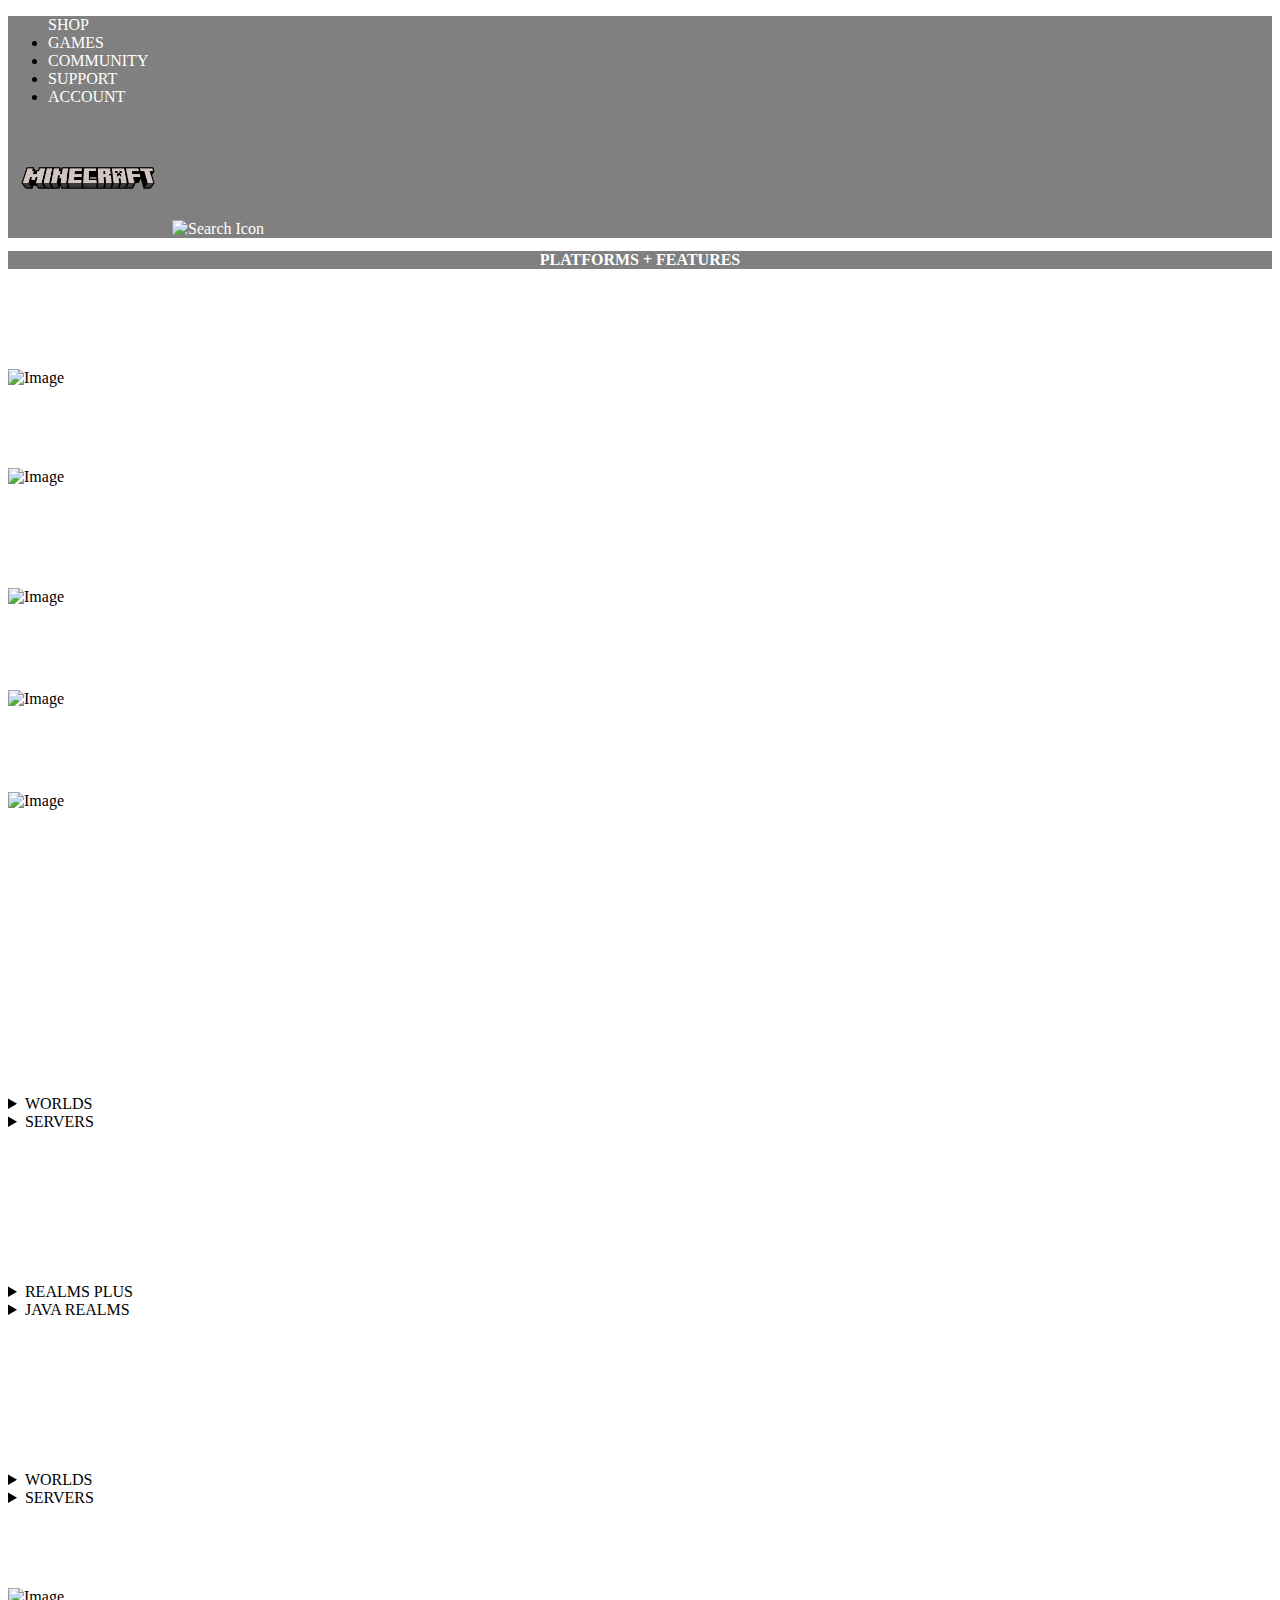
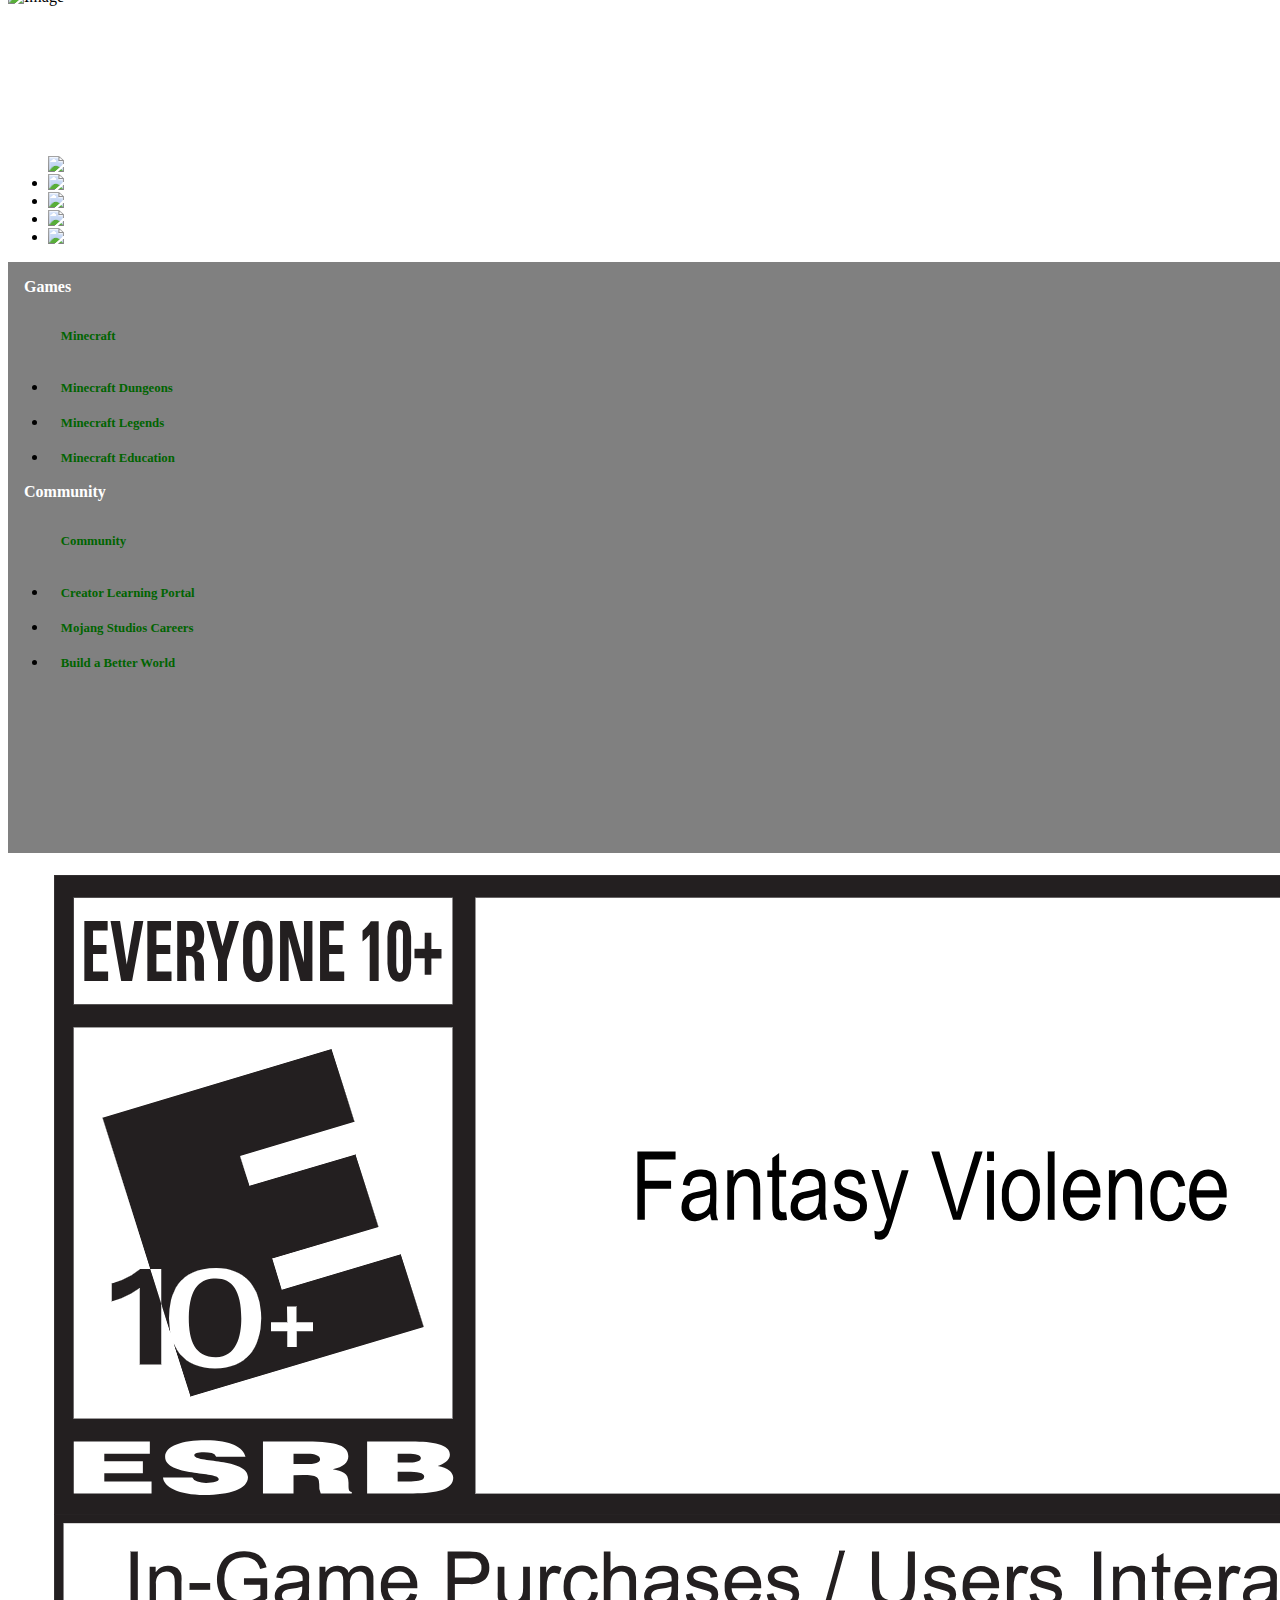
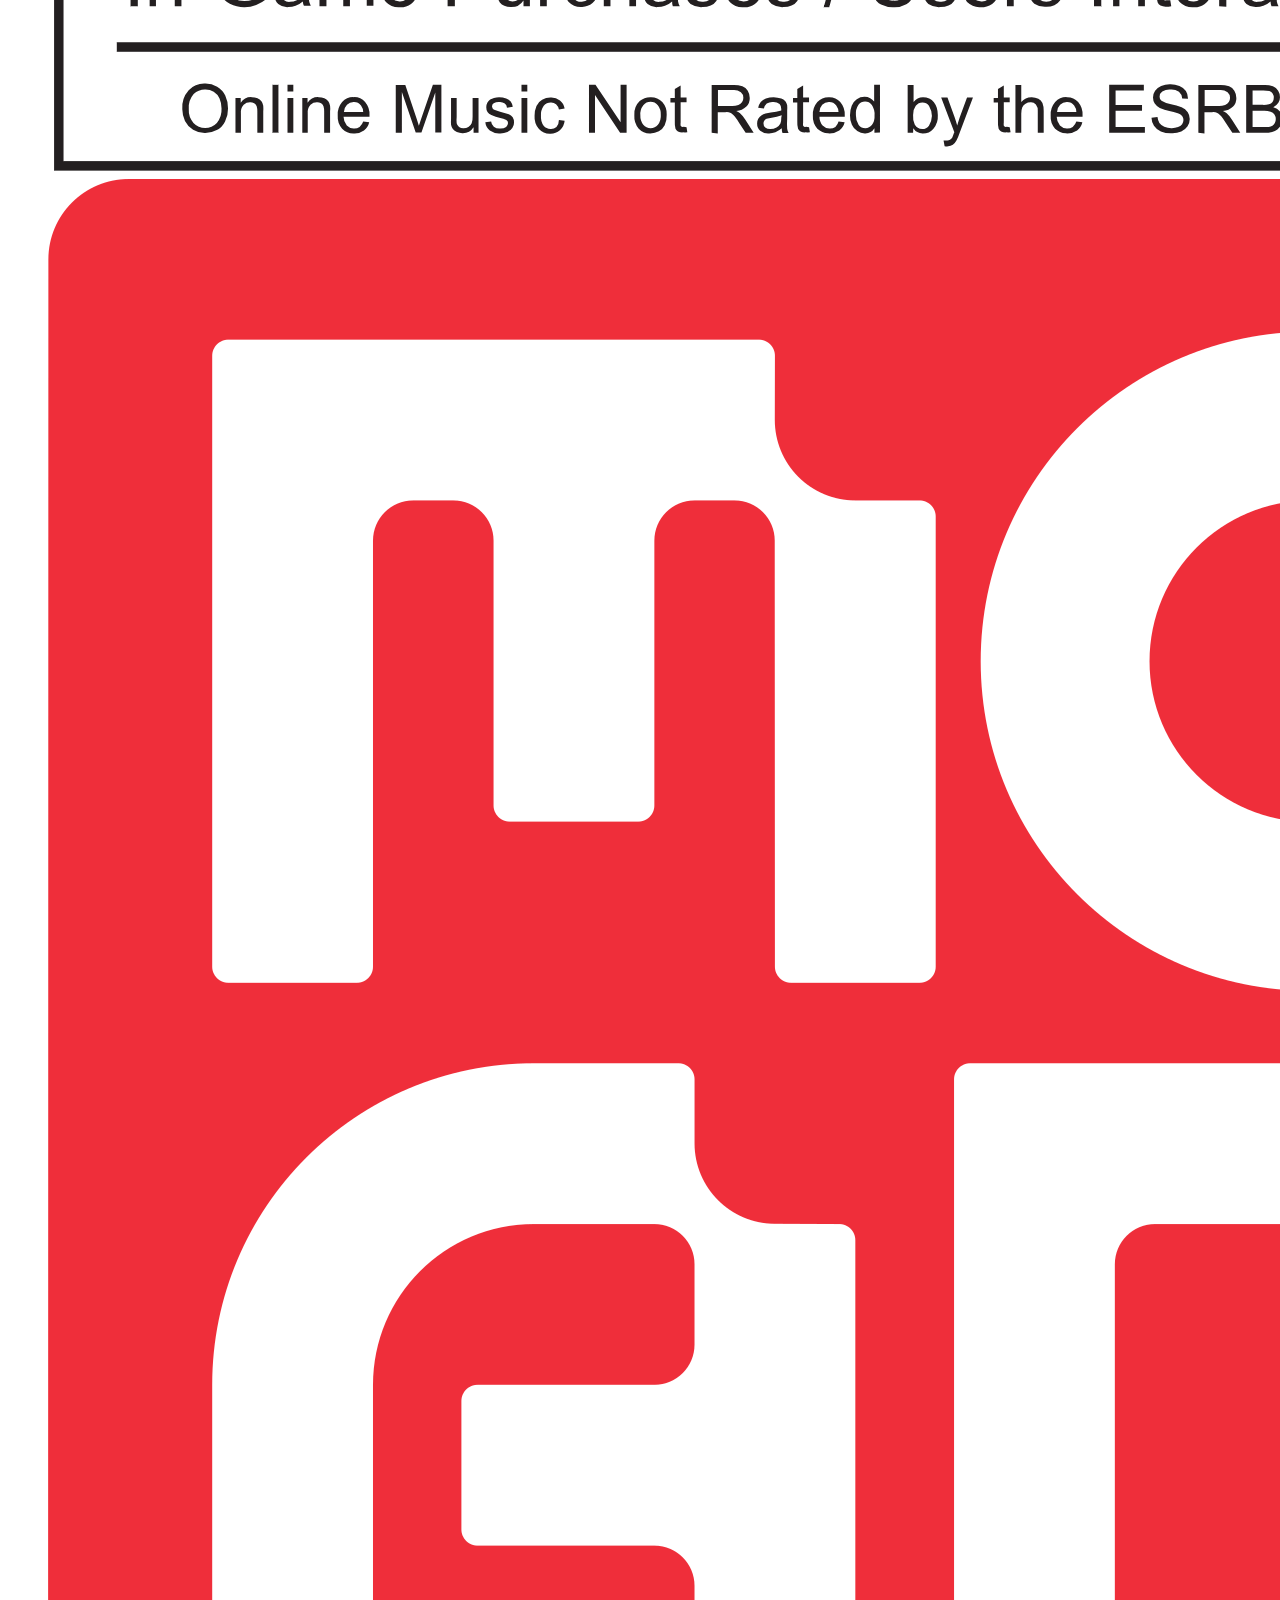
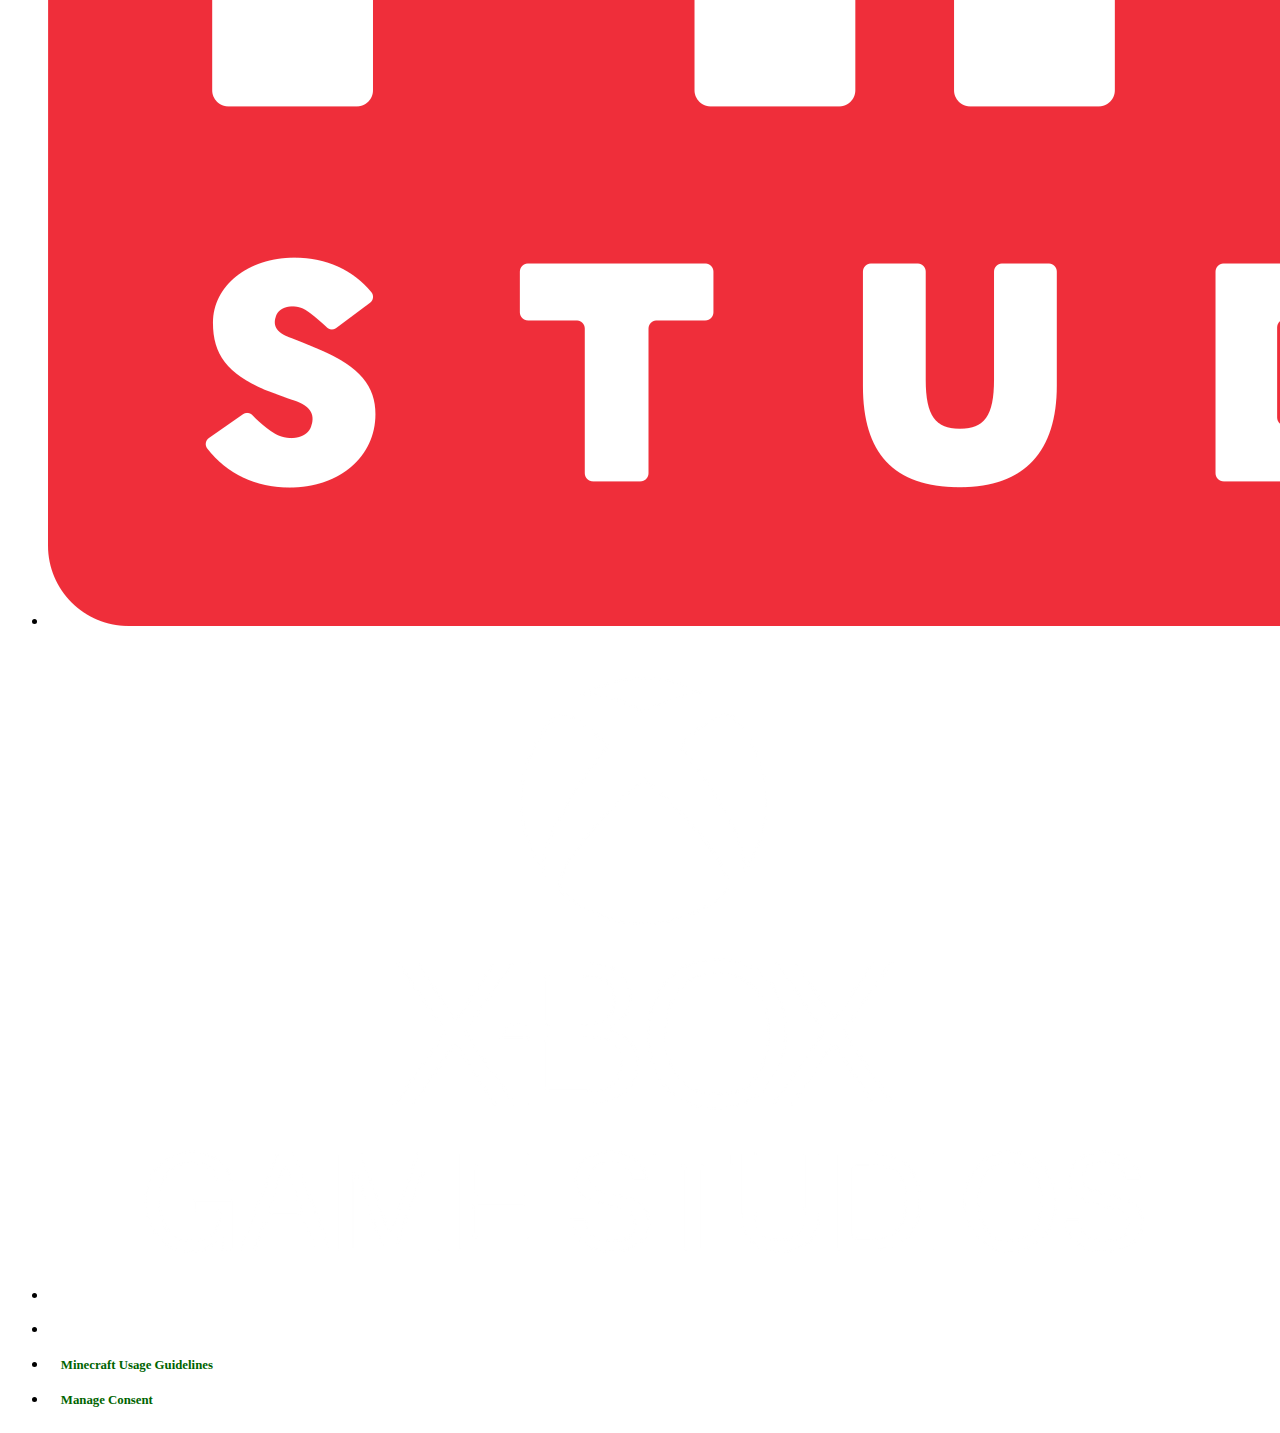
==== about.html @ 87d519b5 "Tijd niet gerespecteerd" ====
<!DOCTYPE html>
<html lang="en">
	
<head>
	<meta charset="UTF-8">
	<meta name="Javier Renfurm" content="Javier">
	<meta name="viewport" content="width=device-width, initial-scale=1">
	<title>FED eindopdracht</title>
	<link href="styles/style.css" rel="stylesheet">
	<link rel="icon" type="image/svg+xml" href="images/favicon.svg">
</head>

<body>
	<header>
		<nav>
			<ul>
				<li><a href="">SHOP</a></li>
				<li><a href="">GAMES</a></li>	
				<li><a href="">COMMUNITY</a></li>
				<li><a href="">SUPPORT</a></li>
				<li><a href="">ACCOUNT</a></li>
			</ul>
			<a href="index.html"><img src="images/minecraft-logo.png" alt="Minecraft Logo"></a>
			<a href=""><img src="images/" alt="Search Icon"></a>
		</nav>
	</header>

	<main>
		<section>
			<h2>PLATFORMS + FEATURES</h2>
		</section>

		<section>
			<h2>DISCOVER MINECRAFT</h2>
            <P>Build anything you can imagine, uncover eerie mysteries, and survive the night in the ultimate sandbox game.
                In Minecraft, every playthrough is different, and unforgettable adventures await behind every corner.
                Explore and craft your way through an infinite world that's yours to shape, one block at a time.
            </P>
            <img src="images/" alt="Image">
            <p>Build sprawling settlements or a humble dirt hut. This world is yours to shape!</p>
		</section>

		<section>
		    <h2>HOW IT WORKS</h2>
            <article>
                <img src="images/" alt="Image">
                <h3>Gather Resources</h3>
                <p>The typical Minecraft journey starts with punching a tree to gather wood. The rest is up to you, 
                    whether you mine for precious ores or seek out rare materials. Just make sure to stock up on food!</p>
            </article>
            <article>
                <img src="images/" alt="Image">
                <h3>Survive the Night</h3>
                <p>When the sun goes down, hostile mobs abound. Will you face them or sleep through the night? 
                    And remember: it's always dark underground...</p>
            </article>
            <article>
                <img src="images/" alt="Image">
                <h3>Build Amazing Things</h3>
                <p>Craft tools, build a humble shelter, or engineer your base with redstone. 
                    Can you build a base in the Nether? Only one way to find out.</p>
            </article>
		</section>

		<section>
            <img src="images/" alt="Image">
			<h2>EXPLORE GAME MODES</h2>
			<p>Shape your Minecraft experience, whether you want to create without restraints or literally fight to survive.</p>
		</section>

		<section>
			<h2>PLAY WITH FRIENDS</h2>
			<P>Survive and build with friends, join lively communities, or create your own private server with Realms!</P>
			<article>
                <h3>Online</h3>
                <p>Connect and play with players across the world, wherever they are.</p>
                <p>1M+ PLAYERS</p>
                <p>BEDROCK</p>
                <details>
					<summary>WORLDS</summary>
                    <p>Play in a custom world together with other players.</p>
                </details>
                <details>
					<summary>SERVERS</summary>
                    <p>Discover community-run servers, full of activities and home to thousands of players.</p>
                </details>
            </article>

            <article>
                <h3>Realms</h3>
                <p>Play locally or online in your own server; a persistent online world, safely stored in the cloud.</p>
                <p>UP TO 11 PLAYERS</p>
                <p>BEDROCK</p>
                <details>
					<summary>REALMS PLUS</summary>
                    <p>Get instant access to a catalog of 150+ Marketplace Pass content items, with new fun stuff added every month.</p>
                </details>
                <details>
					<summary>JAVA REALMS</summary>
                    <p>Create and manage your own personal server together with up to 10 friends.</p>
                </details>
            </article>

            <article>
                <h3>Co-Op</h3>
                <p>Play couch co-op together with friends and family on your device.</p>
                <p>4+ PLAYERS</p>
                <p>BEDROCK</p>
                <details>
					<summary>WORLDS</summary>
                    <p>Play in a custom world together with other players on a shared platform or through a LAN.</p>
                </details>
                <details>
					<summary>SERVERS</summary>
                    <p>Play with friends and family on a local private server with separate devices.</p>
                </details>
            </article>
		</section>

		<section>
			<h2>EXPAND YOUR WORLD</h2>
            <p>Minecraft is always evolving thanks to our regular game updates as well as a growing catalog of creator content at Minecraft Marketplace. 
                Check out the latest below!</p>
            <img src="images/" alt="Image">
		</section>

        <section>
			<h2>WHAT'S NEW?</h2>
            <p>Discover the latest news, updates, and deep dives from the Minecraft universe!</p>
            <a href="">See all news</a>
		</section>

		<section>
			<h3>FOLLOW MINECRAFT</h3>
			<ul>
				<li><a href=""><img src="images/" alt="YouTube"></a></li>
				<li><a href=""><img src="images/" alt="Instagram"></a></li>	
				<li><a href=""><img src="images/" alt="Facebook"></a></li>
				<li><a href=""><img src="images/" alt="X"></a></li>
				<li><a href=""><img src="images/" alt="Reddit"></a></li>
			</ul>
		</section>
	</main>

	<footer>
		<section>
			<h3>Games</h3>
			<ul>
				<li><h4>Minecraft</h4></li>
				<li><h4>Minecraft Dungeons</h4></li>
				<li><h4>Minecraft Legends</h4></li>
				<li><h4>Minecraft Education</h4></li>
			</ul>
			<h3>Community</h3>
			<ul>
				<li><h4>Community</h4></li>
				<li><h4>Creator Learning Portal</h4></li>
				<li><h4>Mojang Studios Careers</h4></li>
				<li><h4>Build a Better World</h4></li>
			</ul>
		</section>

		<section>
			<h3>Shop</h3>
			<ul>
				<li><h4>Marketplace</h4></li>
				<li><h4>Minecraft Shop</h4></li>
			</ul>
			<h3>Support</h3>
			<ul>
				<li><h4>Tips for Beginners</h4></li>
				<li><h4>Help</h4></li>
				<li><h4>Feedback</h4></li>
				<li><h4>Site Map</h4></li>
				<li><h4>Download</h4></li>
				<li><h4>Contact us</h4></li>
			</ul>
			<h3>Account</h3>
			<ul>
				<li><h4>Profile</h4></li>
				<li><h4>Redeem</h4></li>
			</ul>
		</section>
	
		<section>
			<ul>
				<li><img src="images/esrb.png" alt="ESRB Rating"></li>
				<li><img src="images/mojang.png" alt="Mojang Logo"></li>
				<li><img src="images/xbox-game-studio.png" alt="Xbox Game Studio Logo"></li>
				<li><p>© 2024 Mojang AB. TM Microsoft Corporation.</p></li>
				<li><h4>Minecraft Usage Guidelines</h4></li>
				<li><h4>Manage Consent</h4></li>
			</ul>
		</section>

		<ul>
			<li><a href="">Privacy and Cookies</a></li>
			<li><a href="">Terms of use</a></li>	
			<li><a href="">Trademarks</a></li>
			<li><a href="">About our ads</a></li>
			<li><a href="">© 2024 Microsoft</a></li>
		</ul>
	</footer>

	<script defer src="scripts/script.js"></script>
</body>
	
</html>
---- styles/style.css ----
/**************/
/* CSS REMEDY */
/**************/
*, *::after, *::before {
  box-sizing:border-box;  
}






/*********************/
/* CUSTOM PROPERTIES */
/*********************/
:root {
	/* startje */
	--color-text:#111;
	--color-background:#eee;
}





/****************/
/* JOUW STYLING */
/****************/

/* jouw code */
header {
	background-color:gray;
}

header img {
	width:10em;
	height:7em;
}

#banner {
	width:25em;
	height:25em;
}

h1 {
	color:white;
	font-size:1em;
	margin-left:1em;
	margin-right:1em;
}

h2 {
	color:white;
	font-size:1em;
	text-align:center;
	margin-left:1em;
	margin-right:1em;
}

h3 {
	color:white;
	font-size:1em;
	margin-left:1em;
	margin-right:1em;
}

h4 {
	color:darkgreen;
	font-size:.8em;
	margin-left:1em;
	margin-right:1em;
}

p {
	color:white;
	font-size:1em;
	margin-left:1em;
	margin-right:1em;
}

a {
	color:white;
	text-decoration:none;
}

footer {
	display:grid;
	grid-template-columns:1fr 1fr;
}

button {
	display:flex;
	margin:1em;
	background-color:darkgreen;
	color:white;
}

section:nth-child(1) {
	background-color:gray;
}

article:nth-child(1) {
	background-color:blue;
}

li:nth-child(1) {
	display:flex;
	
}
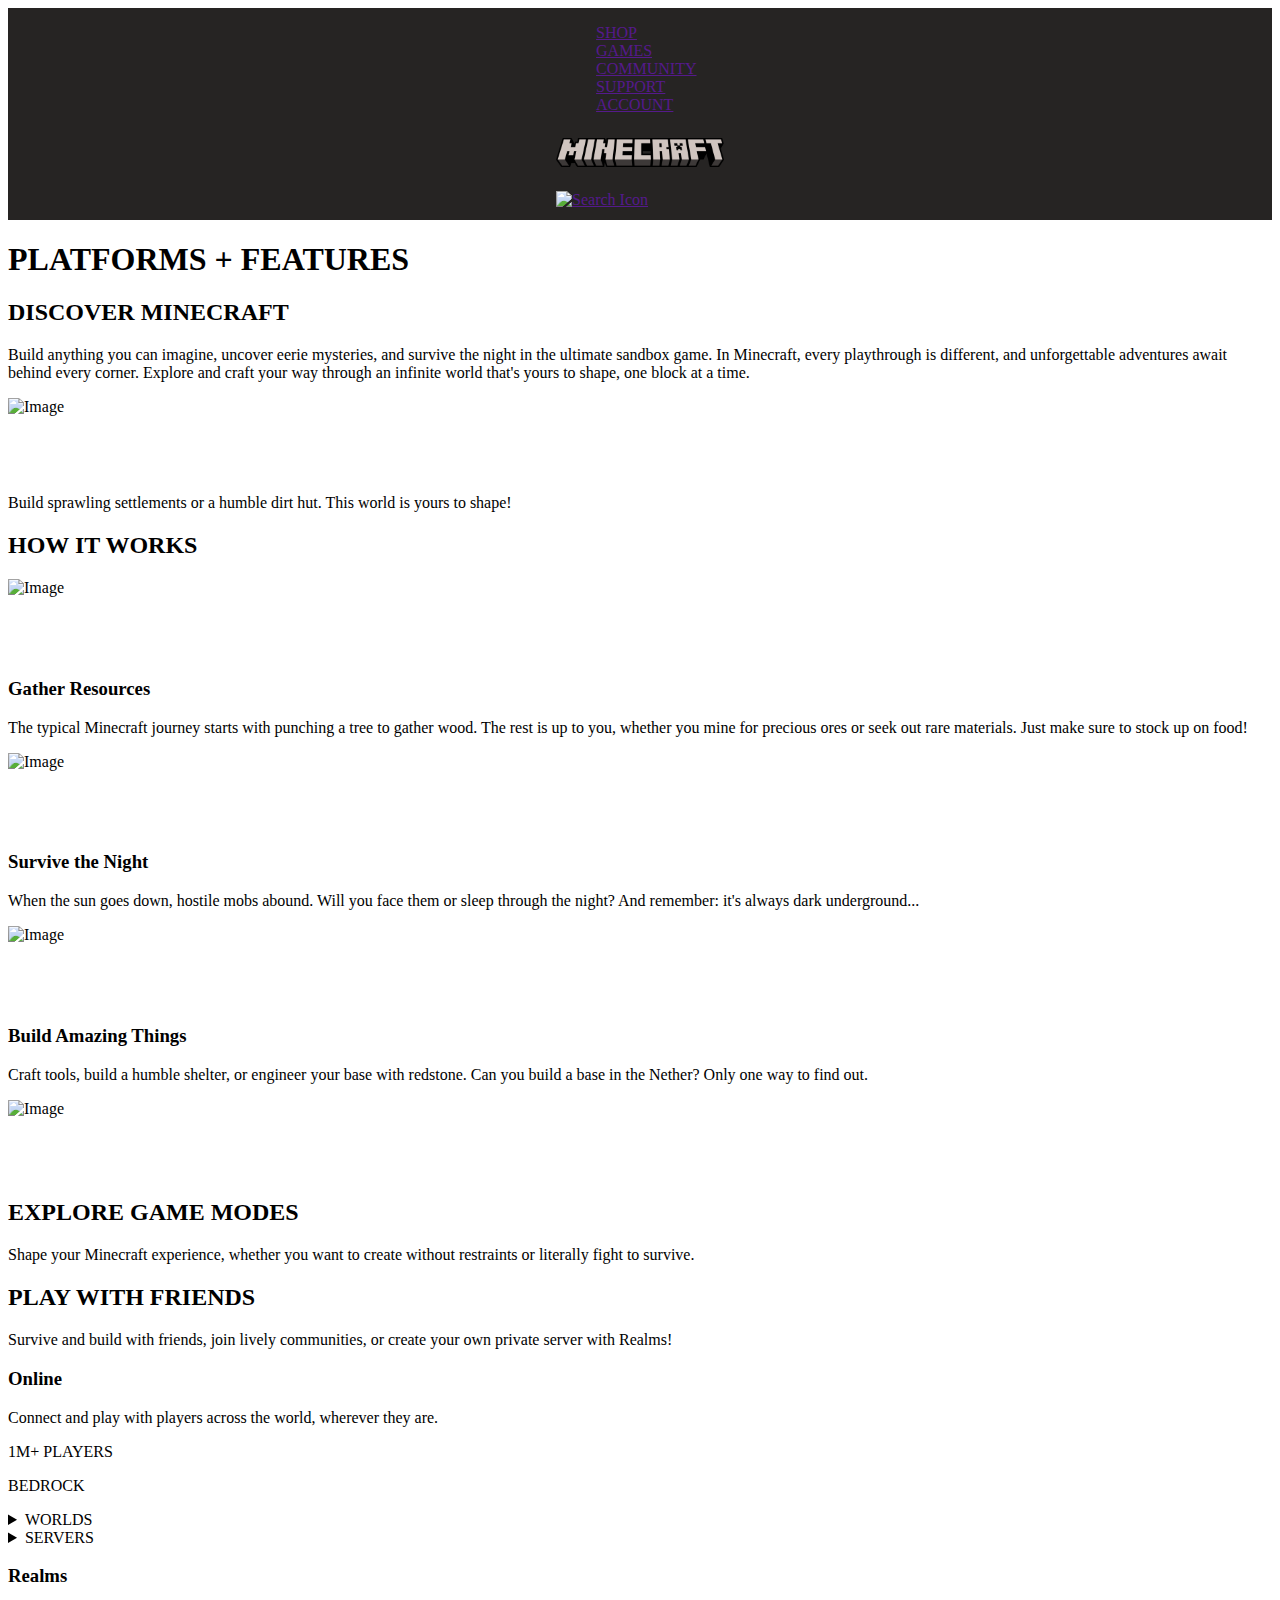
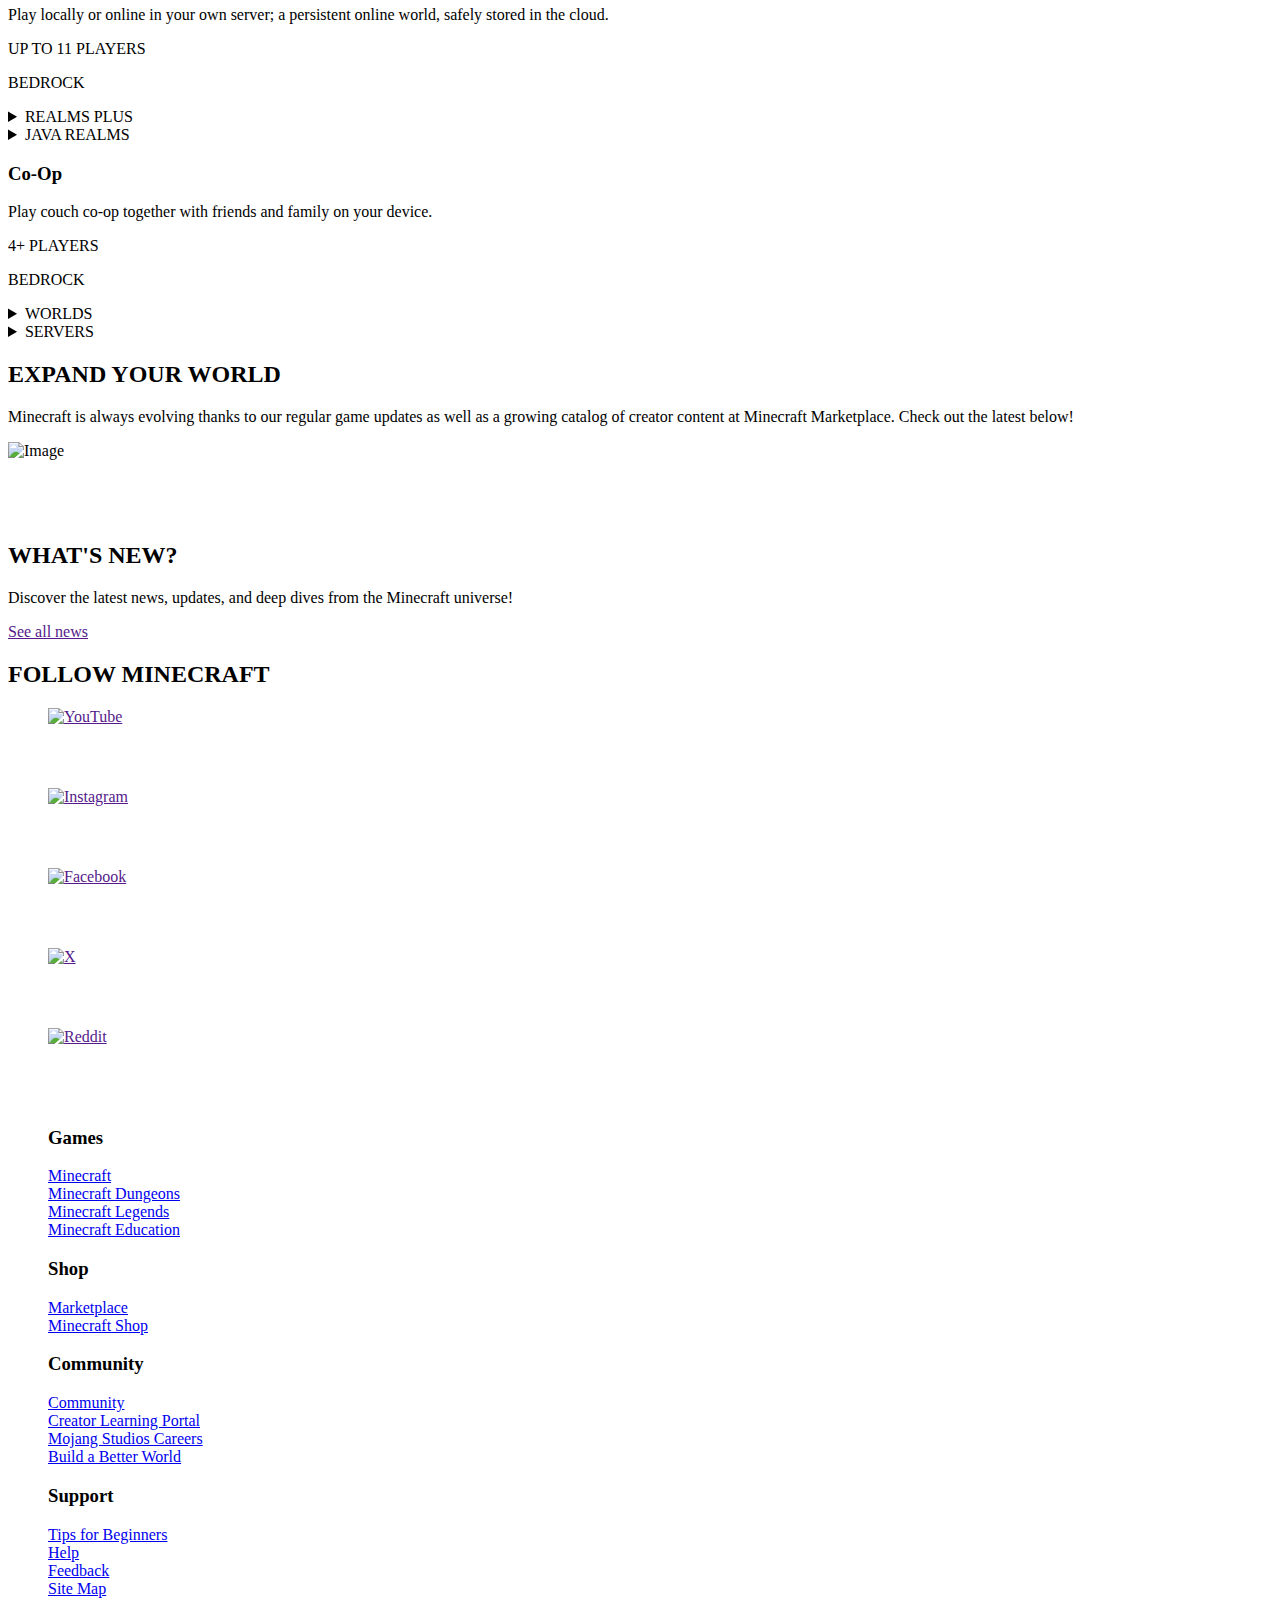
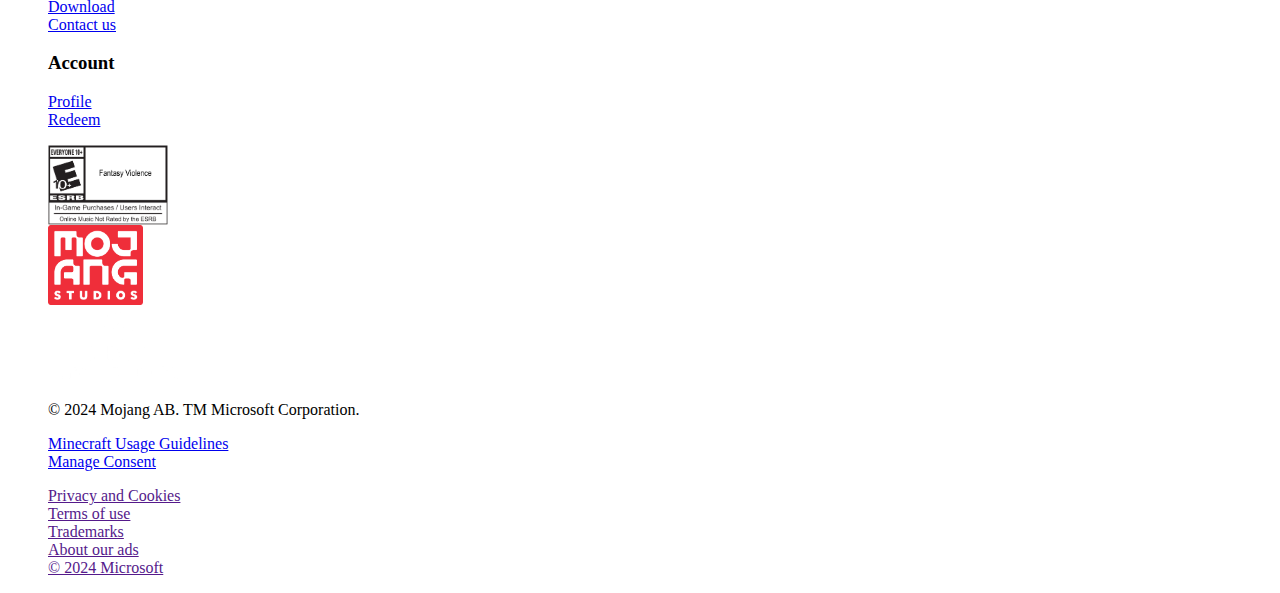
==== commit b07b4a99: "Update" ====
--- a/about.html
+++ b/about.html
@@ -6,8 +6,11 @@
 	<meta name="Javier Renfurm" content="Javier">
 	<meta name="viewport" content="width=device-width, initial-scale=1">
 	<title>FED eindopdracht</title>
-	<link href="styles/style.css" rel="stylesheet">
+	<link href="style.css" rel="stylesheet">
 	<link rel="icon" type="image/svg+xml" href="images/favicon.svg">
+	<link rel="preconnect" href="https://fonts.googleapis.com">
+	<link rel="preconnect" href="https://fonts.gstatic.com" crossorigin>
+	<link href="https://fonts.googleapis.com/css2?family=Noto+Sans:ital,wght@0,100..900;1,100..900&display=swap" rel="stylesheet">
 </head>
 
 <body>
@@ -27,9 +30,8 @@
 
 	<main>
 		<section>
-			<h2>PLATFORMS + FEATURES</h2>
+			<h1>PLATFORMS + FEATURES</h1>
 		</section>
-
 		<section>
 			<h2>DISCOVER MINECRAFT</h2>
             <P>Build anything you can imagine, uncover eerie mysteries, and survive the night in the ultimate sandbox game.
@@ -39,7 +41,6 @@
             <img src="images/" alt="Image">
             <p>Build sprawling settlements or a humble dirt hut. This world is yours to shape!</p>
 		</section>
-
 		<section>
 		    <h2>HOW IT WORKS</h2>
             <article>
@@ -61,13 +62,11 @@
                     Can you build a base in the Nether? Only one way to find out.</p>
             </article>
 		</section>
-
 		<section>
             <img src="images/" alt="Image">
 			<h2>EXPLORE GAME MODES</h2>
 			<p>Shape your Minecraft experience, whether you want to create without restraints or literally fight to survive.</p>
 		</section>
-
 		<section>
 			<h2>PLAY WITH FRIENDS</h2>
 			<P>Survive and build with friends, join lively communities, or create your own private server with Realms!</P>
@@ -85,7 +84,6 @@
                     <p>Discover community-run servers, full of activities and home to thousands of players.</p>
                 </details>
             </article>
-
             <article>
                 <h3>Realms</h3>
                 <p>Play locally or online in your own server; a persistent online world, safely stored in the cloud.</p>
@@ -100,7 +98,6 @@
                     <p>Create and manage your own personal server together with up to 10 friends.</p>
                 </details>
             </article>
-
             <article>
                 <h3>Co-Op</h3>
                 <p>Play couch co-op together with friends and family on your device.</p>
@@ -116,22 +113,19 @@
                 </details>
             </article>
 		</section>
-
 		<section>
 			<h2>EXPAND YOUR WORLD</h2>
             <p>Minecraft is always evolving thanks to our regular game updates as well as a growing catalog of creator content at Minecraft Marketplace. 
                 Check out the latest below!</p>
             <img src="images/" alt="Image">
 		</section>
-
         <section>
 			<h2>WHAT'S NEW?</h2>
             <p>Discover the latest news, updates, and deep dives from the Minecraft universe!</p>
             <a href="">See all news</a>
 		</section>
-
 		<section>
-			<h3>FOLLOW MINECRAFT</h3>
+			<h2>FOLLOW MINECRAFT</h2>
 			<ul>
 				<li><a href=""><img src="images/" alt="YouTube"></a></li>
 				<li><a href=""><img src="images/" alt="Instagram"></a></li>	
@@ -144,55 +138,48 @@
 
 	<footer>
 		<section>
-			<h3>Games</h3>
 			<ul>
-				<li><h4>Minecraft</h4></li>
-				<li><h4>Minecraft Dungeons</h4></li>
-				<li><h4>Minecraft Legends</h4></li>
-				<li><h4>Minecraft Education</h4></li>
+				<h3>Games</h3>
+				<li><a href="about.html">Minecraft</a></li>
+				<li><a href="#">Minecraft Dungeons</a></li>
+				<li><a href="#">Minecraft Legends</a></li>
+				<li><a href="#">Minecraft Education</a></li>
 			</ul>
-			<h3>Community</h3>
 			<ul>
-				<li><h4>Community</h4></li>
-				<li><h4>Creator Learning Portal</h4></li>
-				<li><h4>Mojang Studios Careers</h4></li>
-				<li><h4>Build a Better World</h4></li>
+				<h3>Shop</h3>
+				<li><a href="#">Marketplace</a></li>
+				<li><a href="#">Minecraft Shop</a></li>
+			</ul>
+			<ul>
+				<h3>Community</h3>
+				<li><a href="#">Community</a></li>
+				<li><a href="#">Creator Learning Portal</a></li>
+				<li><a href="#">Mojang Studios Careers</a></li>
+				<li><a href="#">Build a Better World</a></li>
+			</ul>
+			<ul>
+				<h3>Support</h3>
+				<li><a href="#">Tips for Beginners</a></li>
+				<li><a href="#">Help</a></li>
+				<li><a href="#">Feedback</a></li>
+				<li><a href="#">Site Map</a></li>
+				<li><a href="#">Download</a></li>
+				<li><a href="#">Contact us</a></li>
+			</ul>
+			<ul>
+				<h3>Account</h3>
+				<li><a href="#">Profile</a></li>
+				<li><a href="#">Redeem</a></li>
 			</ul>
 		</section>
-
-		<section>
-			<h3>Shop</h3>
-			<ul>
-				<li><h4>Marketplace</h4></li>
-				<li><h4>Minecraft Shop</h4></li>
-			</ul>
-			<h3>Support</h3>
-			<ul>
-				<li><h4>Tips for Beginners</h4></li>
-				<li><h4>Help</h4></li>
-				<li><h4>Feedback</h4></li>
-				<li><h4>Site Map</h4></li>
-				<li><h4>Download</h4></li>
-				<li><h4>Contact us</h4></li>
-			</ul>
-			<h3>Account</h3>
-			<ul>
-				<li><h4>Profile</h4></li>
-				<li><h4>Redeem</h4></li>
-			</ul>
-		</section>
-	
-		<section>
-			<ul>
-				<li><img src="images/esrb.png" alt="ESRB Rating"></li>
-				<li><img src="images/mojang.png" alt="Mojang Logo"></li>
-				<li><img src="images/xbox-game-studio.png" alt="Xbox Game Studio Logo"></li>
-				<li><p>© 2024 Mojang AB. TM Microsoft Corporation.</p></li>
-				<li><h4>Minecraft Usage Guidelines</h4></li>
-				<li><h4>Manage Consent</h4></li>
-			</ul>
-		</section>
-
+		<ul>
+			<li><img src="images/esrb.png" alt="ESRB Rating"></li>
+			<li><img src="images/mojang.png" alt="Mojang Logo"></li>
+			<li><img src="images/xbox-game-studio.png" alt="Xbox Game Studio Logo"></li>
+			<li><p>© 2024 Mojang AB. TM Microsoft Corporation.</p></li>
+			<li><a href="#">Minecraft Usage Guidelines</a></li>
+			<li><a href="#">Manage Consent</a></li>
+		</ul>
 		<ul>
 			<li><a href="">Privacy and Cookies</a></li>
 			<li><a href="">Terms of use</a></li>	
--- a/style.css
+++ b/style.css
@@ -0,0 +1,217 @@
+/**************/
+/* CSS REMEDY */
+/**************/
+*, *::after, *::before {
+  box-sizing:border-box;  
+}
+
+
+
+
+
+
+/*********************/
+/* CUSTOM PROPERTIES */
+/*********************/
+:root {
+	/* startje */
+	--color-text:#FFFFFF;
+	--color-background:#171615;
+	--color-header:#262423;
+	--color-gameplay:#3D3938;
+	--color-green:#367723;
+	--color-footerlinks:#93E073;
+	--color-footer:#313131;
+}
+
+
+
+
+
+/****************/
+/* JOUW STYLING */
+/****************/
+
+/* jouw code */
+#page1 {
+	margin:0;
+	padding:0;
+	background-color:var(--color-background);
+}
+
+header {
+	min-height:4.8em;
+	background-color:var(--color-header);
+	display:flex;
+	justify-content:center;
+}
+
+header img{
+	height:1.8em;
+	width:auto;
+	margin-top:1.5em;
+}
+
+img{
+	height:5em;
+	width:auto;
+	display: flex;
+	display: block;
+}
+
+ul {
+	list-style:none;
+	position:relative;
+}
+
+
+#page1 main section:nth-of-type(1) {
+	background-image:url(images/minecraft-live.jpg);
+	background-position:center;
+	background-repeat:no-repeat;
+	background-size:cover;
+	width:100vw;
+	height:60vh;
+}
+
+#page1 main section:nth-of-type(1) article:nth-of-type(1) {
+	position: absolute;
+	background-color:var(--color-background);
+	margin:1.5em;
+	margin-top:50vh;
+	padding:2em;
+	width: 90vw;
+}
+
+#page1 main article:nth-of-type(1) h1 {
+	text-align:center;
+	color:var(--color-text);
+	font-size:1em;
+}
+
+#page1 main article:nth-of-type(1) p {
+	text-align:center;
+	color:var(--color-text);
+	font-size:1em;
+	font-family:'Noto Sans', sans-serif;
+}
+
+#page1 main article:nth-of-type(1) a {
+	color:var(--color-text);
+	font-size:1em;
+	display:flex;
+	justify-content:center;
+	font-family:'Noto Sans', sans-serif;
+}
+
+#page1 main li:nth-of-type(1) p {
+	background-color:darkgreen;
+	color:var(--color-text);
+	padding:.5em 1em;
+	font-family:'Noto Sans', sans-serif;
+}
+
+#page1 main section:nth-of-type(2) {
+	background-color:var(--color-background);
+	margin-top: 30vh;
+}
+
+#page1 main section:nth-of-type(2) h2 {
+	text-align:center;
+	color:var(--color-text);
+	font-size:1em;
+}
+
+#page1 main ul:nth-of-type(2) {
+	display:flex;
+	justify-content:center;
+}
+
+#page1 main section:nth-of-type(3) {
+	background-color: var(--color-background);
+}
+
+#page1 main section:nth-of-type(3) h2 {
+	text-align:center;
+	color:var(--color-text);
+	font-size:1em;
+}
+
+#page1 main section:nth-of-type(3) summary {
+	color:var(--color-text);
+	font-size:1em;
+	font-family:'Noto Sans', sans-serif;
+}
+
+#page1 main section:nth-of-type(3) p {
+	color:var(--color-text);
+	font-size:1em;
+	font-family:'Noto Sans', sans-serif;
+}
+
+#page1 main section:nth-of-type(4) h2 {
+	text-align:center;
+	color:var(--color-text);
+	font-size:1em;
+}
+
+#page1 main section:nth-of-type(4) {
+	background-color:var(--color-header);
+}
+
+#page1 main section:nth-of-type(5) h2 {
+	text-align:center;
+	color:var(--color-text);
+	font-size:1em;
+}
+
+#page1 main section:nth-of-type(5) p {
+	text-align:center;
+	color:var(--color-text);
+	font-size:1em;
+	font-family:'Noto Sans', sans-serif;
+}
+
+#page1 main section:nth-of-type(6) h2 {
+	text-align:center;
+	color:var(--color-text);
+	font-size:1em;
+}
+
+#page1 main section:nth-of-type(6) p {
+	text-align:center;
+	color:var(--color-text);
+	font-size:1em;
+	font-family:'Noto Sans', sans-serif;
+}
+
+#page1 main section:nth-of-type(7) h2 {
+	text-align:center;
+	color:var(--color-text);
+	font-size:1em;
+}
+
+#page1 main section:nth-of-type(7) p {
+	text-align:center;
+	color:var(--color-text);
+	font-size:1em;
+	font-family:'Noto Sans', sans-serif;
+}
+
+#page1 main section:nth-of-type(8) h2 {
+	text-align:center;
+	color:var(--color-text);
+	font-size:1em;
+}
+
+#page1 footer section:nth-of-type(1) {
+	display:grid;
+	grid-template-columns:1fr 1fr;
+}
+
+#page1 footer section:nth-of-type(1) h3 {
+	color:var(--color-text);
+	font-size:1em;
+}
+
+
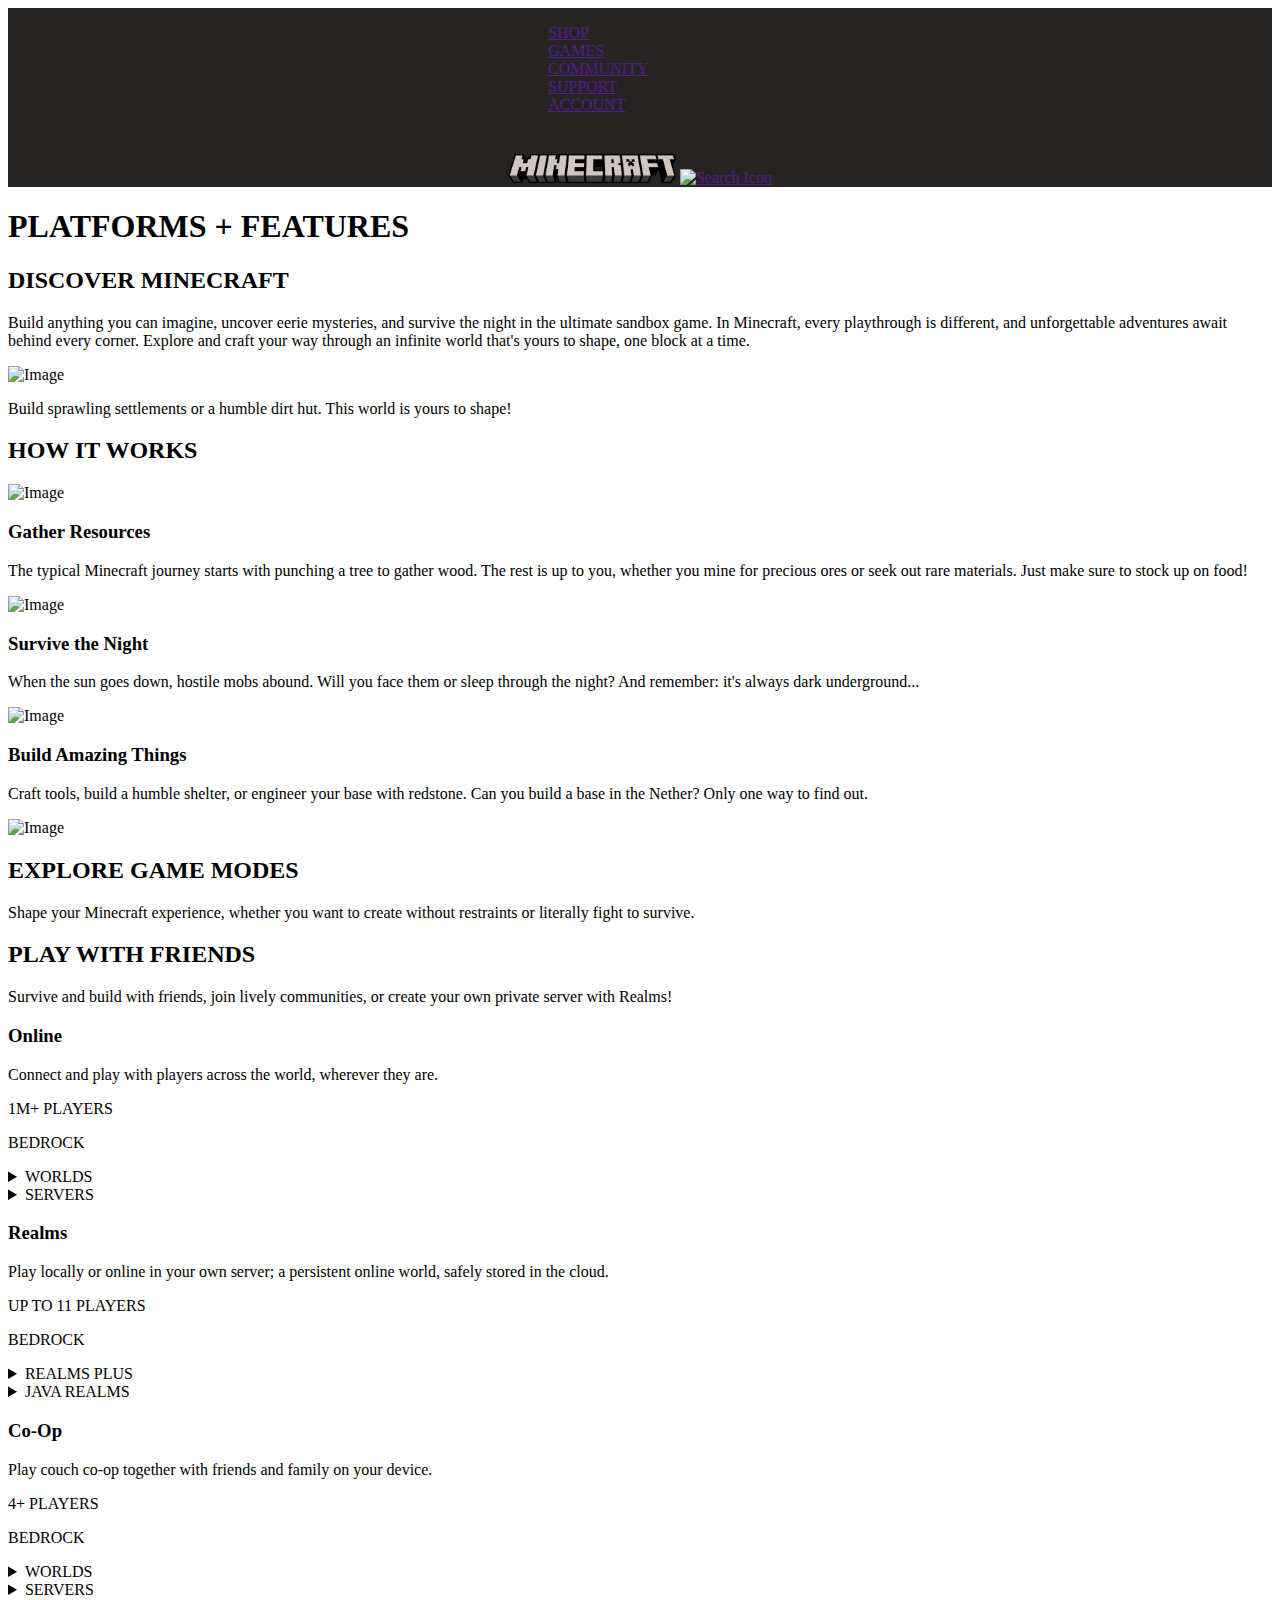
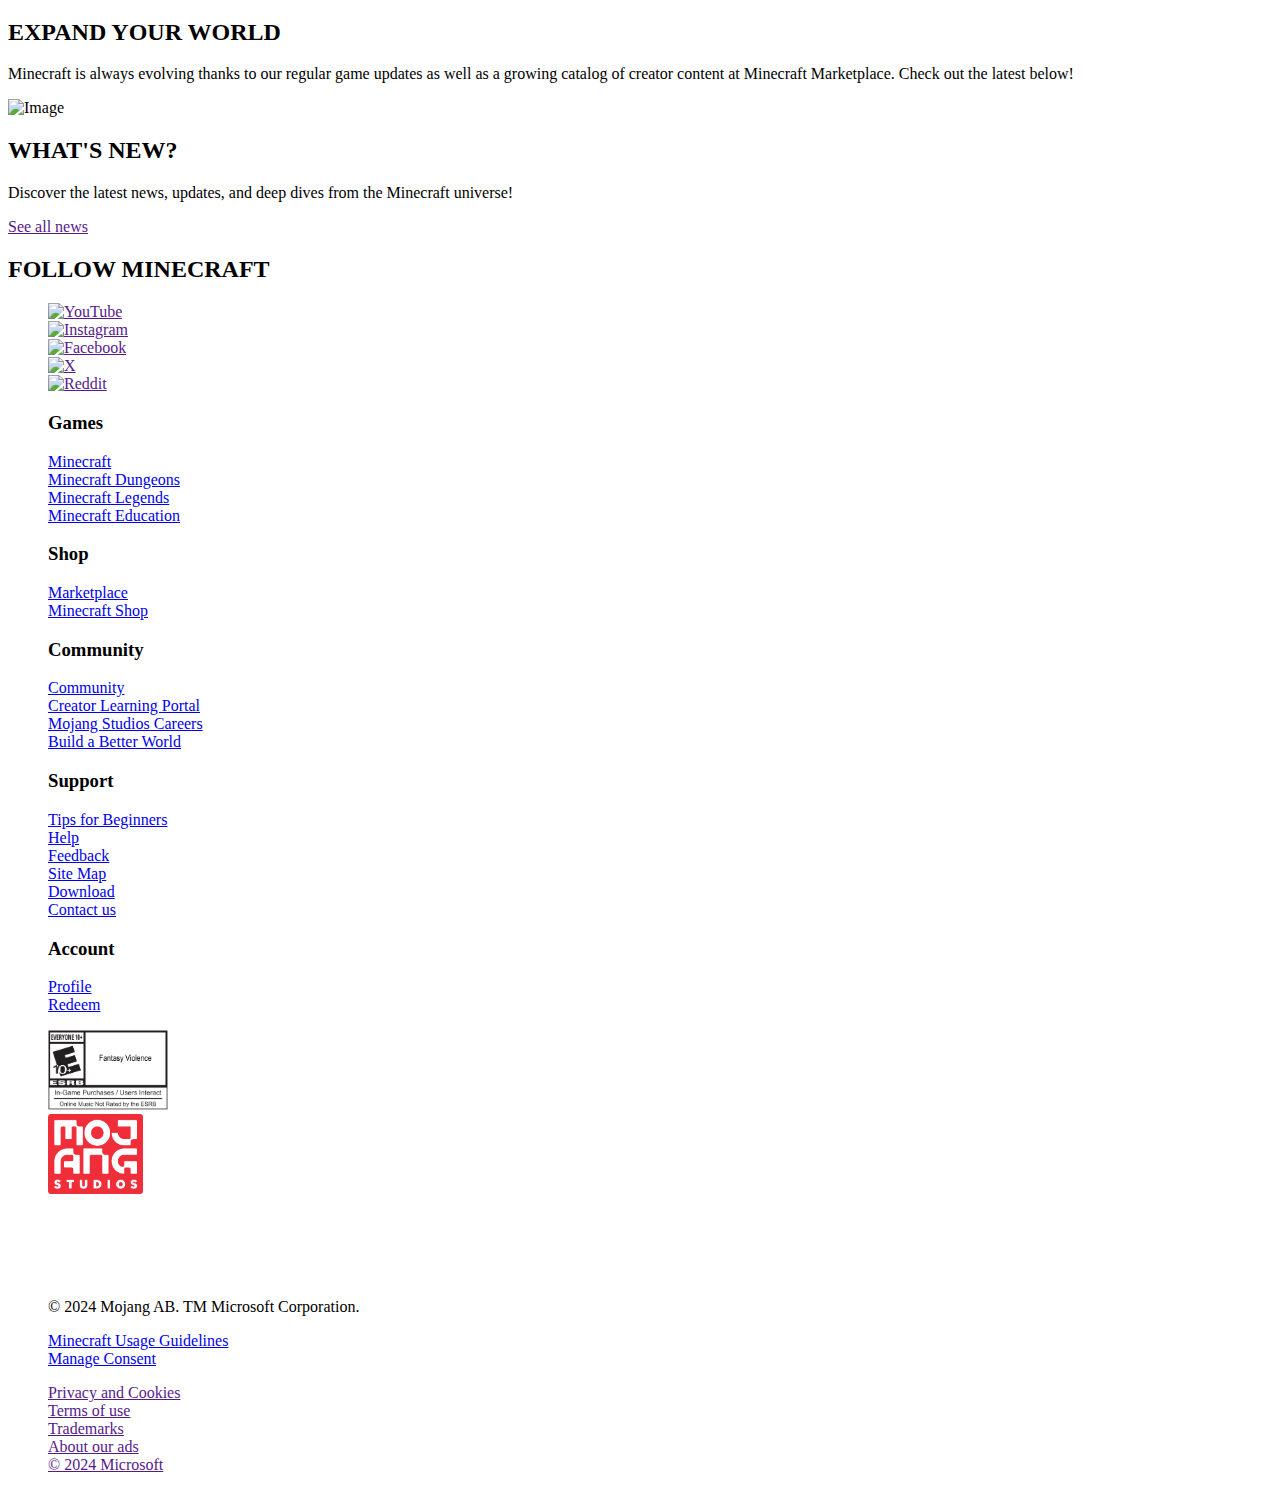
==== commit 97f49709: "Update 2" ====
--- a/about.html
+++ b/about.html
@@ -6,7 +6,7 @@
 	<meta name="Javier Renfurm" content="Javier">
 	<meta name="viewport" content="width=device-width, initial-scale=1">
 	<title>FED eindopdracht</title>
-	<link href="style.css" rel="stylesheet">
+	<link href="styling/style.css" rel="stylesheet">
 	<link rel="icon" type="image/svg+xml" href="images/favicon.svg">
 	<link rel="preconnect" href="https://fonts.googleapis.com">
 	<link rel="preconnect" href="https://fonts.gstatic.com" crossorigin>
--- a/styling/style.css
+++ b/styling/style.css
@@ -0,0 +1,239 @@
+/**************/
+/* CSS REMEDY */
+/**************/
+*, *::after, *::before {
+  box-sizing:border-box;  
+}
+
+
+
+
+
+
+/*********************/
+/* CUSTOM PROPERTIES */
+/*********************/
+:root {
+	/* startje */
+	--color-text:#FFFFFF;
+	--color-background:#171615;
+	--color-header:#262423;
+	--color-gameplay:#3D3938;
+	--color-green:#367723;
+	--color-footerlinks:#93E073;
+	--color-footer:#313131;
+}
+
+@font-face {
+	font-family:mc7;
+	src: url("../fonts/minecraftseven.woff2")
+}
+
+@font-face {
+	font-family:mc10;
+	src: url("../fonts/minecraftten.woff")
+}
+
+@font-face {
+	font-family:noto;
+	src: url("../fonts/notosans.woff2")
+}
+
+
+
+/****************/
+/* JOUW STYLING */
+/****************/
+
+/* jouw code */
+#page1 {
+	margin:0;
+	padding:0;
+	background-color:var(--color-background);
+}
+
+header {
+	min-height:4.8em;
+	background-color:var(--color-header);
+	display:flex;
+	justify-content:center;
+}
+
+header img{
+	height:1.8em;
+	width:auto;
+	margin-top:1.5em;
+}
+
+img{
+	height:5em;
+	width:auto;
+}
+
+ul {
+	list-style:none;
+	position:relative;
+}
+
+
+#page1 main section:nth-of-type(1) {
+	background-image:url("../images/minecraft-live.jpg");
+	background-position:center;
+	background-repeat:no-repeat;
+	background-size:cover;
+	width:100vw;
+	height:60vh;
+}
+
+#page1 main section:nth-of-type(1) article:nth-of-type(1) {
+	position:absolute;
+	background-color:var(--color-background);
+	margin:1.5em;
+	margin-top:50vh;
+	width:90vw;
+}
+
+#page1 main article:nth-of-type(1) h1 {
+	text-align:center;
+	color:var(--color-text);
+	font-size:1.5em;
+	font-family:mc7;
+}
+
+#page1 main article:nth-of-type(1) p {
+	text-align:center;
+	color:var(--color-text);
+	font-size:1em;
+	font-family:noto;
+	margin-left:1em;
+	margin-right:1em;
+}
+
+#page1 main article:nth-of-type(1) a {
+	color:var(--color-text);
+	font-size:1em;
+	display:flex;
+	justify-content:center;
+	font-family:noto;
+}
+
+#page1 main li:nth-of-type(1) p {
+	background-color:darkgreen;
+	color:var(--color-text);
+	padding:.5em 1em;
+	font-family:noto;
+}
+
+#page1 main section:nth-of-type(2) {
+	background-color:var(--color-background);
+	margin-top:30vh;
+}
+
+#page1 main section:nth-of-type(2) h2 {
+	text-align:center;
+	color:var(--color-text);
+	font-size:1em;
+	font-family:mc7;
+}
+
+#page1 main ul:nth-of-type(2) {
+	display:flex;
+	justify-content:center;
+}
+
+#page1 main section:nth-of-type(3) {
+	background-color:var(--color-background);
+}
+
+#page1 main section:nth-of-type(3) h2 {
+	text-align:center;
+	color:var(--color-text);
+	font-size:1em;
+	font-family:mc7;
+}
+
+#page1 main section:nth-of-type(3) summary {
+	color:var(--color-text);
+	font-size:1em;
+	font-family:noto;
+}
+
+#page1 main section:nth-of-type(3) p {
+	color:var(--color-text);
+	font-size:1em;
+	font-family:noto;
+}
+
+#page1 main section:nth-of-type(4) h2 {
+	text-align:center;
+	color:var(--color-text);
+	font-size:1em;
+	font-family:mc7;
+}
+
+#page1 main section:nth-of-type(4) {
+	background-color:var(--color-header);
+}
+
+#page1 main section:nth-of-type(5) h2 {
+	text-align:center;
+	color:var(--color-text);
+	font-size:1em;
+	font-family:noto;
+}
+
+#page1 main section:nth-of-type(5) p {
+	text-align:center;
+	color:var(--color-text);
+	font-size:1em;
+	font-family:noto;
+}
+
+#page1 main section:nth-of-type(6) h2 {
+	text-align:center;
+	color:var(--color-text);
+	font-size:1em;
+	font-family:mc10;
+}
+
+#page1 main section:nth-of-type(6) p {
+	text-align:center;
+	color:var(--color-text);
+	font-size:1em;
+	font-family:noto;
+}
+
+#page1 main section:nth-of-type(7) h2 {
+	text-align:center;
+	color:var(--color-text);
+	font-size:1em;
+	font-family:mc10;
+}
+
+#page1 main section:nth-of-type(7) p {
+	text-align:center;
+	color:var(--color-text);
+	font-size:1em;
+	font-family:noto;
+}
+
+#page1 main section:nth-of-type(8) h2 {
+	text-align:center;
+	color:var(--color-text);
+	font-size:1em;
+	font-family:noto;
+}
+
+#page1 footer section:nth-of-type(1) {
+	display:grid;
+	grid-template-columns:1fr 1fr;
+	font-family:noto;
+}
+
+#page1 footer section:nth-of-type(1) h3 {
+	color:var(--color-text);
+	font-size:1em;
+	font-family:noto;
+}
+
+
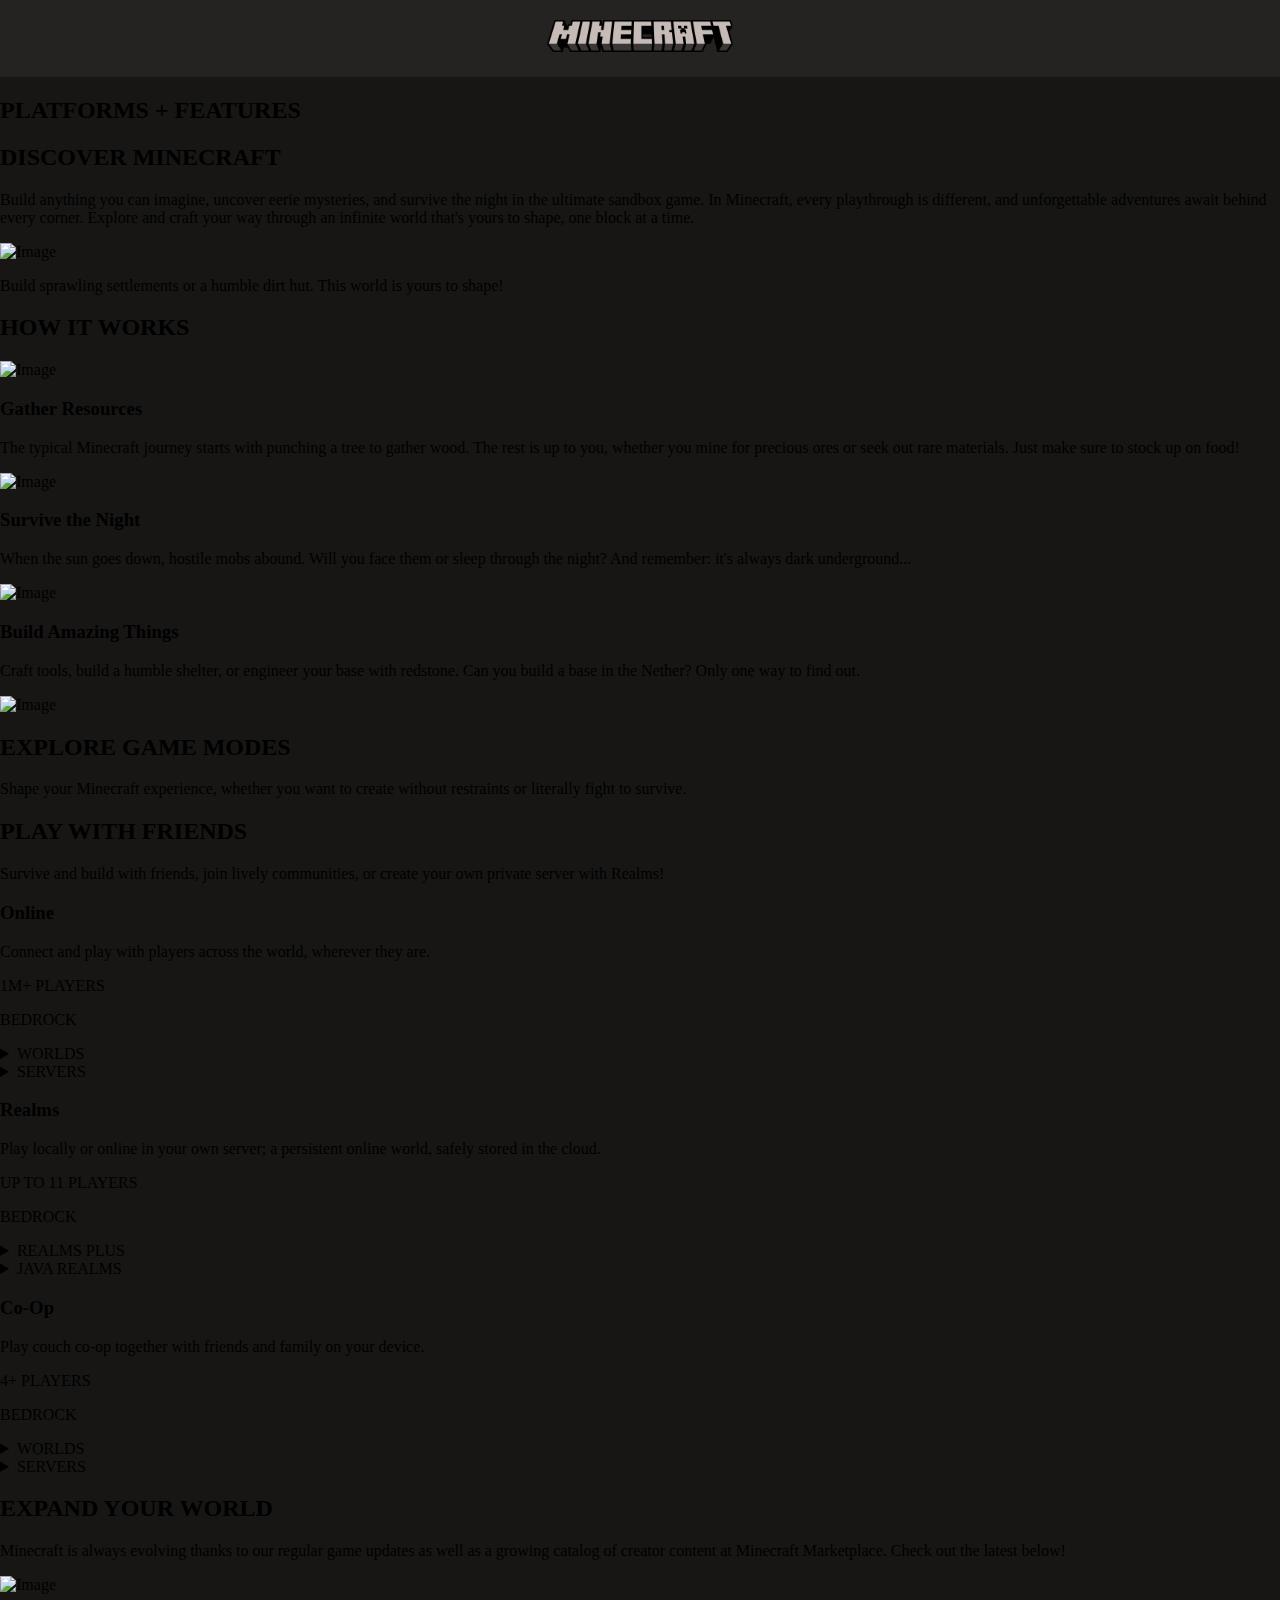
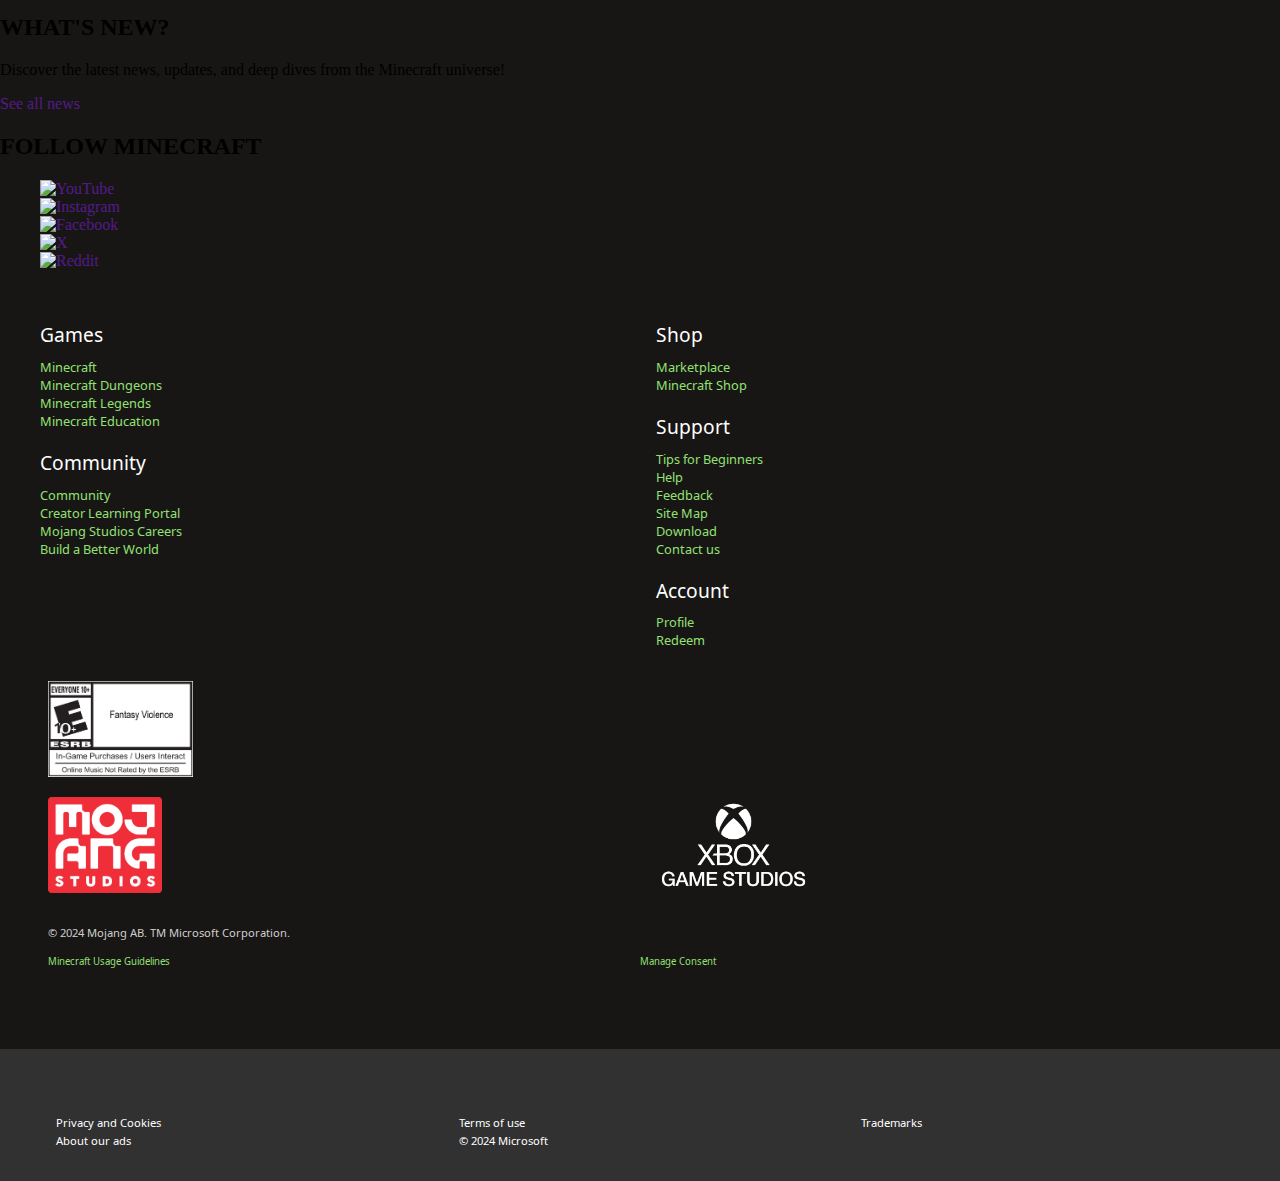
==== commit fc863ca1: "Voor de voortgang" ====
--- a/about.html
+++ b/about.html
@@ -13,25 +13,21 @@
 	<link href="https://fonts.googleapis.com/css2?family=Noto+Sans:ital,wght@0,100..900;1,100..900&display=swap" rel="stylesheet">
 </head>
 
-<body>
+<body id="page2">
 	<header>
 		<nav>
-			<ul>
-				<li><a href="">SHOP</a></li>
-				<li><a href="">GAMES</a></li>	
-				<li><a href="">COMMUNITY</a></li>
-				<li><a href="">SUPPORT</a></li>
-				<li><a href="">ACCOUNT</a></li>
-			</ul>
 			<a href="index.html"><img src="images/minecraft-logo.png" alt="Minecraft Logo"></a>
-			<a href=""><img src="images/" alt="Search Icon"></a>
 		</nav>
 	</header>
 
 	<main>
-		<section>
-			<h1>PLATFORMS + FEATURES</h1>
-		</section>
+		<!-- Originele website heeft geen h1 -->
+		<h1 class="visually-hidden">Minecraft page</h1>
+		<!-- Section 1 -->
+		<section>
+			<h2>PLATFORMS + FEATURES</h2>
+		</section>
+		<!-- Section 2 -->
 		<section>
 			<h2>DISCOVER MINECRAFT</h2>
             <P>Build anything you can imagine, uncover eerie mysteries, and survive the night in the ultimate sandbox game.
@@ -41,6 +37,7 @@
             <img src="images/" alt="Image">
             <p>Build sprawling settlements or a humble dirt hut. This world is yours to shape!</p>
 		</section>
+		<!-- Section 3 -->
 		<section>
 		    <h2>HOW IT WORKS</h2>
             <article>
@@ -62,11 +59,13 @@
                     Can you build a base in the Nether? Only one way to find out.</p>
             </article>
 		</section>
+		<!-- Section 4 -->
 		<section>
             <img src="images/" alt="Image">
 			<h2>EXPLORE GAME MODES</h2>
 			<p>Shape your Minecraft experience, whether you want to create without restraints or literally fight to survive.</p>
 		</section>
+		<!-- Section 5 -->
 		<section>
 			<h2>PLAY WITH FRIENDS</h2>
 			<P>Survive and build with friends, join lively communities, or create your own private server with Realms!</P>
@@ -113,17 +112,20 @@
                 </details>
             </article>
 		</section>
+		<!-- Section 6 -->
 		<section>
 			<h2>EXPAND YOUR WORLD</h2>
             <p>Minecraft is always evolving thanks to our regular game updates as well as a growing catalog of creator content at Minecraft Marketplace. 
                 Check out the latest below!</p>
             <img src="images/" alt="Image">
 		</section>
+		<!-- Section 7 -->
         <section>
 			<h2>WHAT'S NEW?</h2>
             <p>Discover the latest news, updates, and deep dives from the Minecraft universe!</p>
             <a href="">See all news</a>
 		</section>
+		<!-- Section 8 -->
 		<section>
 			<h2>FOLLOW MINECRAFT</h2>
 			<ul>
@@ -137,56 +139,59 @@
 	</main>
 
 	<footer>
-		<section>
-			<ul>
-				<h3>Games</h3>
+		<!-- Section 1 -->
+		<section>
+			<ul>
+				<li><p>Games</p></li>
 				<li><a href="about.html">Minecraft</a></li>
 				<li><a href="#">Minecraft Dungeons</a></li>
 				<li><a href="#">Minecraft Legends</a></li>
 				<li><a href="#">Minecraft Education</a></li>
-			</ul>
-			<ul>
-				<h3>Shop</h3>
-				<li><a href="#">Marketplace</a></li>
-				<li><a href="#">Minecraft Shop</a></li>
-			</ul>
-			<ul>
-				<h3>Community</h3>
+				<li><p>Community</p></li>
 				<li><a href="#">Community</a></li>
 				<li><a href="#">Creator Learning Portal</a></li>
 				<li><a href="#">Mojang Studios Careers</a></li>
 				<li><a href="#">Build a Better World</a></li>
 			</ul>
 			<ul>
-				<h3>Support</h3>
+				<li><p>Shop</p></li>
+				<li><a href="#">Marketplace</a></li>
+				<li><a href="#">Minecraft Shop</a></li>
+				<li><p>Support</p></li>
 				<li><a href="#">Tips for Beginners</a></li>
 				<li><a href="#">Help</a></li>
 				<li><a href="#">Feedback</a></li>
 				<li><a href="#">Site Map</a></li>
 				<li><a href="#">Download</a></li>
 				<li><a href="#">Contact us</a></li>
-			</ul>
-			<ul>
-				<h3>Account</h3>
+				<li><p>Account</p></li>
 				<li><a href="#">Profile</a></li>
 				<li><a href="#">Redeem</a></li>
 			</ul>
 		</section>
-		<ul>
-			<li><img src="images/esrb.png" alt="ESRB Rating"></li>
-			<li><img src="images/mojang.png" alt="Mojang Logo"></li>
-			<li><img src="images/xbox-game-studio.png" alt="Xbox Game Studio Logo"></li>
-			<li><p>© 2024 Mojang AB. TM Microsoft Corporation.</p></li>
-			<li><a href="#">Minecraft Usage Guidelines</a></li>
-			<li><a href="#">Manage Consent</a></li>
-		</ul>
-		<ul>
-			<li><a href="">Privacy and Cookies</a></li>
-			<li><a href="">Terms of use</a></li>	
-			<li><a href="">Trademarks</a></li>
-			<li><a href="">About our ads</a></li>
-			<li><a href="">© 2024 Microsoft</a></li>
-		</ul>
+		<!-- Section 2 -->
+		<section>
+			<ul>
+				<li><img src="images/esrb.png" alt="ESRB Rating"></li>
+				<li><img src="images/mojang.png" alt="Mojang Logo"></li>
+				<li><img src="images/xbox-game-studio.png" alt="Xbox Game Studio Logo"></li>
+			</ul>
+			<ul>
+				<li><p>© 2024 Mojang AB. TM Microsoft Corporation.</p></li>
+				<li><a href="#">Minecraft Usage Guidelines</a></li>
+				<li><a href="#">Manage Consent</a></li>
+			</ul>
+		</section>
+		<!-- Section 3 -->
+		<section>
+			<ul>
+				<li><a href="#">Privacy and Cookies</a></li>
+				<li><a href="#">Terms of use</a></li>	
+				<li><a href="#">Trademarks</a></li>
+				<li><a href="#">About our ads</a></li>
+				<li><a href="#">© 2024 Microsoft</a></li>
+			</ul>
+		</section>
 	</footer>
 
 	<script defer src="scripts/script.js"></script>
--- a/styling/style.css
+++ b/styling/style.css
@@ -5,10 +5,16 @@
   box-sizing:border-box;  
 }
 
-
-
-
-
+/* Bron: Ivo & Thomas */
+.visually-hidden {
+	clip: rect(0 0 0 0);
+	clip-path: inset(50%);
+	height: 1px;
+	overflow: hidden;
+	position: absolute;
+	white-space: nowrap;
+	width: 1px;
+  }
 
 /*********************/
 /* CUSTOM PROPERTIES */
@@ -17,11 +23,17 @@
 	/* startje */
 	--color-text:#FFFFFF;
 	--color-background:#171615;
+	--color-background2:#000000;
 	--color-header:#262423;
 	--color-gameplay:#3D3938;
-	--color-green:#367723;
-	--color-footerlinks:#93E073;
+	--color-primary:#367723;
+	--color-bordertop1:#52A535;
+	--color-borderbottom1:#2A641C;
+	--color-bordertopactive:#51504F;
+	--color-textlink:#6cc349;
+	--color-footerlink:#93E073;
 	--color-footer:#313131;
+	--color-copyright:#D1CFCE;
 }
 
 @font-face {
@@ -52,21 +64,50 @@
 	background-color:var(--color-background);
 }
 
+#page2 {
+	margin:0;
+	padding:0;
+	background-color:var(--color-background);
+}
+
+/* Bron: Positioneren */
+.vollebreedte {
+	position:relative;
+}
+
+.vollebreedte h2 {
+	position:absolute;
+	left:0;
+	right:0;
+	bottom:2em;
+	margin:0;
+	padding:.5em;
+	background-color:var(--color-header);
+	color:var(--color-text);
+	opacity:80%;
+}
+/*  */
+
 header {
 	min-height:4.8em;
 	background-color:var(--color-header);
 	display:flex;
 	justify-content:center;
+	position:sticky;
+	align-items:center;
+	top:0;
+	z-index:10;
+	opacity:95%;
+	flex-wrap:wrap;
 }
 
 header img{
-	height:1.8em;
+	height:2em;
 	width:auto;
-	margin-top:1.5em;
 }
 
 img{
-	height:5em;
+	height:3em;
 	width:auto;
 }
 
@@ -75,6 +116,9 @@
 	position:relative;
 }
 
+a {
+	text-decoration:none;
+}
 
 #page1 main section:nth-of-type(1) {
 	background-image:url("../images/minecraft-live.jpg");
@@ -83,24 +127,27 @@
 	background-size:cover;
 	width:100vw;
 	height:60vh;
+	display:flex;
+	justify-content:center;
+	align-items:center;
+	flex-direction:column;
 }
 
 #page1 main section:nth-of-type(1) article:nth-of-type(1) {
 	position:absolute;
 	background-color:var(--color-background);
-	margin:1.5em;
-	margin-top:50vh;
+	margin-top:100vh;
 	width:90vw;
 }
 
-#page1 main article:nth-of-type(1) h1 {
+#page1 main section:nth-of-type(1) article:nth-of-type(1) h2 {
 	text-align:center;
 	color:var(--color-text);
 	font-size:1.5em;
 	font-family:mc7;
 }
 
-#page1 main article:nth-of-type(1) p {
+#page1 main section:nth-of-type(1) article:nth-of-type(1) p {
 	text-align:center;
 	color:var(--color-text);
 	font-size:1em;
@@ -109,90 +156,207 @@
 	margin-right:1em;
 }
 
-#page1 main article:nth-of-type(1) a {
-	color:var(--color-text);
-	font-size:1em;
-	display:flex;
-	justify-content:center;
-	font-family:noto;
-}
-
-#page1 main li:nth-of-type(1) p {
-	background-color:darkgreen;
-	color:var(--color-text);
-	padding:.5em 1em;
-	font-family:noto;
+#page1 main section:nth-of-type(1) article:nth-of-type(1) a {
+	color:var(--color-text);
+	font-size:1em;
+	display:flex;
+	justify-content:center;
+	font-family:noto;
+}
+
+#page1 main section:nth-of-type(1) li:nth-of-type(1) p {
+	background-color:var(--color-primary);
+	color:var(--color-text);
+	padding:.5em;
+	margin:0;
+	margin-left:2em;
+	margin-right:4em;
+	font-family:noto;
+	border-top:.4em solid var(--color-bordertop1);
+	border-bottom:.4em solid var(--color-borderbottom1);
 }
 
 #page1 main section:nth-of-type(2) {
 	background-color:var(--color-background);
-	margin-top:30vh;
+	margin-top:50vh;
+	display: flex;
+	flex-direction:column;
+	justify-content:center;
+	align-items:center;
 }
 
 #page1 main section:nth-of-type(2) h2 {
 	text-align:center;
 	color:var(--color-text);
+	font-size:1.8em;
+	font-family:mc10;
+}
+
+#page1 main ul:nth-of-type(2) {
+	display:grid;
+	grid-template-columns:repeat(4, 1fr);
+	margin-top:3em;
+	padding-left:3em;
+	padding-right:3em;
+}
+
+#page1 main section:nth-of-type(2) {
+	display:flex;
+	justify-content:center;
+	align-items:center;
+	flex-direction:column;
+}
+
+#page1 main section:nth-of-type(2) img {
+	height:20em;
+	margin-bottom:2em;
+	margin-right:2em;
+}
+
+#page1 main section:nth-of-type(3) {
+	background-color:var(--color-background);
+	margin-bottom:10em;
+}
+
+#page1 main section:nth-of-type(3) h2 {
+	text-align:center;
+	color:var(--color-text);
+	font-size:2em;
+	font-family:mc10;
+	padding-top:5em;
+}
+
+#page1 main section:nth-of-type(3) details {
+	margin-left:2em;
+	margin-right:2em;
+	border-top:.2em solid var(--color-header);
+	border-right:.2em solid var(--color-header);
+	border-bottom:.2em solid var(--color-background2);
+	display:flex;
+	justify-content:center;
+	align-items:center;
+	flex-direction:column;
+	padding:2em;
+}
+
+#page1 main section:nth-of-type(3) summary {
+	color:var(--color-text);
 	font-size:1em;
 	font-family:mc7;
-}
-
-#page1 main ul:nth-of-type(2) {
-	display:flex;
-	justify-content:center;
-}
-
-#page1 main section:nth-of-type(3) {
-	background-color:var(--color-background);
-}
-
-#page1 main section:nth-of-type(3) h2 {
-	text-align:center;
-	color:var(--color-text);
-	font-size:1em;
-	font-family:mc7;
-}
-
-#page1 main section:nth-of-type(3) summary {
-	color:var(--color-text);
-	font-size:1em;
-	font-family:noto;
+	text-align:left;
 }
 
 #page1 main section:nth-of-type(3) p {
 	color:var(--color-text);
 	font-size:1em;
 	font-family:noto;
-}
-
-#page1 main section:nth-of-type(4) h2 {
-	text-align:center;
-	color:var(--color-text);
-	font-size:1em;
-	font-family:mc7;
 }
 
 #page1 main section:nth-of-type(4) {
 	background-color:var(--color-header);
-}
-
-#page1 main section:nth-of-type(5) h2 {
-	text-align:center;
-	color:var(--color-text);
-	font-size:1em;
-	font-family:noto;
-}
-
-#page1 main section:nth-of-type(5) p {
-	text-align:center;
-	color:var(--color-text);
-	font-size:1em;
-	font-family:noto;
+	display:flex;
+	justify-content:center;
+	align-items:center;
+	flex-direction:column;
+}
+
+#page1 main section:nth-of-type(4) h2 {
+	text-align:center;
+	color:var(--color-text);
+	font-size:2em;
+	font-family:mc10;
+	padding-top:2em;
+}
+
+#page1 main section:nth-of-type(4) a {
+	color:var(--color-textlink);
+	font-size:1.2em;
+	display:flex;
+	justify-content:center;
+	font-family:noto;
+	padding-bottom:2em;
+}
+
+#page1 main section:nth-of-type(4) ul:nth-of-type(1) h2 {
+	font-size:1.2em;
+	font-family:mc7;
+	padding-right:5em;
+	text-align:left;
+}
+
+#page1 main section:nth-of-type(4) img {
+	height:14em;
+	margin-right:2em;
+}
+
+#page1 main section:nth-of-type(5) {
+	display:flex;
+	justify-content:center;
+	align-items:center;
+	flex-direction:column;
+}
+
+#page1 main section:nth-of-type(5) article:nth-of-type(1) {
+	background-color:var(--color-background);
+	display:flex;
+	justify-content:center;
+	align-items:center;
+	flex-direction:column;
+	margin:2em;
+	border-top:.2em solid var(--color-background2);
+	border-right:.2em solid var(--color-background2);
+	border-bottom:.2em solid var(--color-header);
+	border-left:.2em solid var(--color-header);
+	margin-bottom:6em;
+}
+
+#page1 main section:nth-of-type(5) article:nth-of-type(1) img {
+	margin:1em;
+	height:5em;
+}
+
+#page1 main section:nth-of-type(5) article:nth-of-type(1) h2 {
+	text-align:center;
+	color:var(--color-text);
+	font-size:1em;
+	font-family:noto;
+}
+
+#page1 main section:nth-of-type(5) article:nth-of-type(1) p {
+	text-align:center;
+	color:var(--color-text);
+	font-size:1em;
+	font-family:noto;
+	padding-left:2em;
+	padding-right:2em;
+}
+
+#page1 main section:nth-of-type(5) li:nth-of-type(1) p {
+	background-color:var(--color-background);
+	color:var(--color-text);
+	padding:.5em;
+	margin:0;
+	margin-right:2em;
+	font-family:noto;
+	border:.1em solid var(--color-text);
+}
+
+#page1 main section:nth-of-type(6) {
+	display:flex;
+	justify-content:center;
+	align-items:center;
+	flex-direction:column;
+}
+
+#page1 main section:nth-of-type(6) img {
+	height:14em;
+	margin-bottom:1em;
 }
 
 #page1 main section:nth-of-type(6) h2 {
 	text-align:center;
 	color:var(--color-text);
-	font-size:1em;
+	font-size:2em;
 	font-family:mc10;
 }
 
@@ -201,13 +365,36 @@
 	color:var(--color-text);
 	font-size:1em;
 	font-family:noto;
+	margin-left:3em;
+	margin-right:3em;
+}
+
+#page1 main section:nth-of-type(6) li:nth-of-type(1) p {
+	background-color:var(--color-primary);
+	color:var(--color-text);
+	padding:.5em;
+	margin:0;
+	margin-left:2em;
+	margin-right:4em;
+	font-family:noto;
+	border-top:.4em solid var(--color-bordertop1);
+	border-bottom:.4em solid var(--color-borderbottom1);
+}
+
+#page1 main section:nth-of-type(7) {
+	background-color:var(--color-background2);
+	display:flex;
+	justify-content:center;
+	align-items:center;
+	flex-direction:column;
 }
 
 #page1 main section:nth-of-type(7) h2 {
 	text-align:center;
 	color:var(--color-text);
-	font-size:1em;
+	font-size:2em;
 	font-family:mc10;
+	padding-top:2em;
 }
 
 #page1 main section:nth-of-type(7) p {
@@ -215,6 +402,34 @@
 	color:var(--color-text);
 	font-size:1em;
 	font-family:noto;
+	margin-left:1em;
+	margin-right:1em;
+}
+
+#page1 main section:nth-of-type(7) a {
+	color:var(--color-textlink);
+	font-size:1.3em;
+	display:flex;
+	justify-content:center;
+	font-family:noto;
+	margin-top:1em;
+	margin-bottom:3em;
+}
+
+#page1 main section:nth-of-type(7) ul:nth-of-type(1) h2 {
+	font-size:1.2em;
+	font-family:noto;
+	padding-right:5em;
+	text-align:left;
+}
+
+#page1 main section:nth-of-type(7) img {
+	height:18em;
+	margin-bottom:2em;
+}
+
+#page1 main section:nth-of-type(8) {
+	background-color:var(--color-background2);
 }
 
 #page1 main section:nth-of-type(8) h2 {
@@ -222,18 +437,108 @@
 	color:var(--color-text);
 	font-size:1em;
 	font-family:noto;
-}
-
-#page1 footer section:nth-of-type(1) {
+	padding-top:2em;
+}
+
+footer section:nth-of-type(1) {
 	display:grid;
-	grid-template-columns:1fr 1fr;
-	font-family:noto;
-}
-
-#page1 footer section:nth-of-type(1) h3 {
-	color:var(--color-text);
-	font-size:1em;
-	font-family:noto;
-}
-
-
+	grid-template-columns:repeat(2, 1fr);
+	grid-template-rows:1fr;
+	text-align:left;
+	margin-right:3em;
+}
+
+footer section:nth-of-type(1) p {
+	color:var(--color-text);
+	font-family:noto;
+	font-size:1.2em;
+	margin-bottom:.5em;
+}
+
+footer section:nth-of-type(1) a {
+	color:var(--color-footerlink);
+	font-family:noto;
+	font-size:.8em;
+	margin-bottom:.5em;
+}
+
+footer section:nth-of-type(2) {
+	margin-bottom:5em;
+}
+
+/* Bron: ChatGPT, Prompt: Hoe krijg ik één plaatje boven en twee naast elkaar beneden? */
+footer section:nth-of-type(2) ul:nth-of-type(1) {
+    display:grid;
+    grid-template-columns:repeat(2, 1fr);
+    grid-template-rows:auto auto;
+    grid-gap:1em;
+	padding-left:3em;
+	padding-right:3em;
+}
+
+footer section:nth-of-type(2) ul:nth-of-type(1) li:nth-child(1) {
+    grid-column:span 2;
+}
+
+footer section:nth-of-type(2) ul:nth-of-type(1) li:nth-child(2),
+footer section:nth-of-type(2) ul:nth-of-type(1) li:nth-child(3) {
+    
+    grid-column:span 1;
+}
+/* */
+
+footer section:nth-of-type(2) img {
+	height:6em;
+}
+
+footer section:nth-of-type(2) ul:nth-of-type(2) {
+    display:grid;
+    grid-template-columns:repeat(2, 1fr);
+    grid-template-rows:auto auto;
+	padding-left:3em;
+	padding-right:3em;
+}
+
+footer section:nth-of-type(2) ul:nth-of-type(2) li:nth-child(1) {
+    grid-column:span 2;
+}
+
+footer section:nth-of-type(2) ul:nth-of-type(2) li:nth-child(2),
+footer section:nth-of-type(2) ul:nth-of-type(2) li:nth-child(3) {
+    
+    grid-column:span 1;
+}
+
+footer section:nth-of-type(2) a {
+	color:var(--color-footerlink);
+	font-family:noto;
+	font-size:.6em;
+}
+
+footer section:nth-of-type(2) p {
+	color:var(--color-copyright);
+	font-family:noto;
+	font-size:.7em
+}
+
+footer section:nth-of-type(3) a {
+	color:var(--color-text);
+	font-family:noto;
+	font-size:.7em;
+}
+
+footer section:nth-of-type(3) {
+	background-color:var(--color-footer);
+	margin:0;
+	padding:1em;
+}
+
+footer section:nth-of-type(3) ul:nth-of-type(1) {
+	display:grid;
+	grid-template-columns:repeat(3, 1fr);
+	margin-top:3em;
+}
+
+
+
+
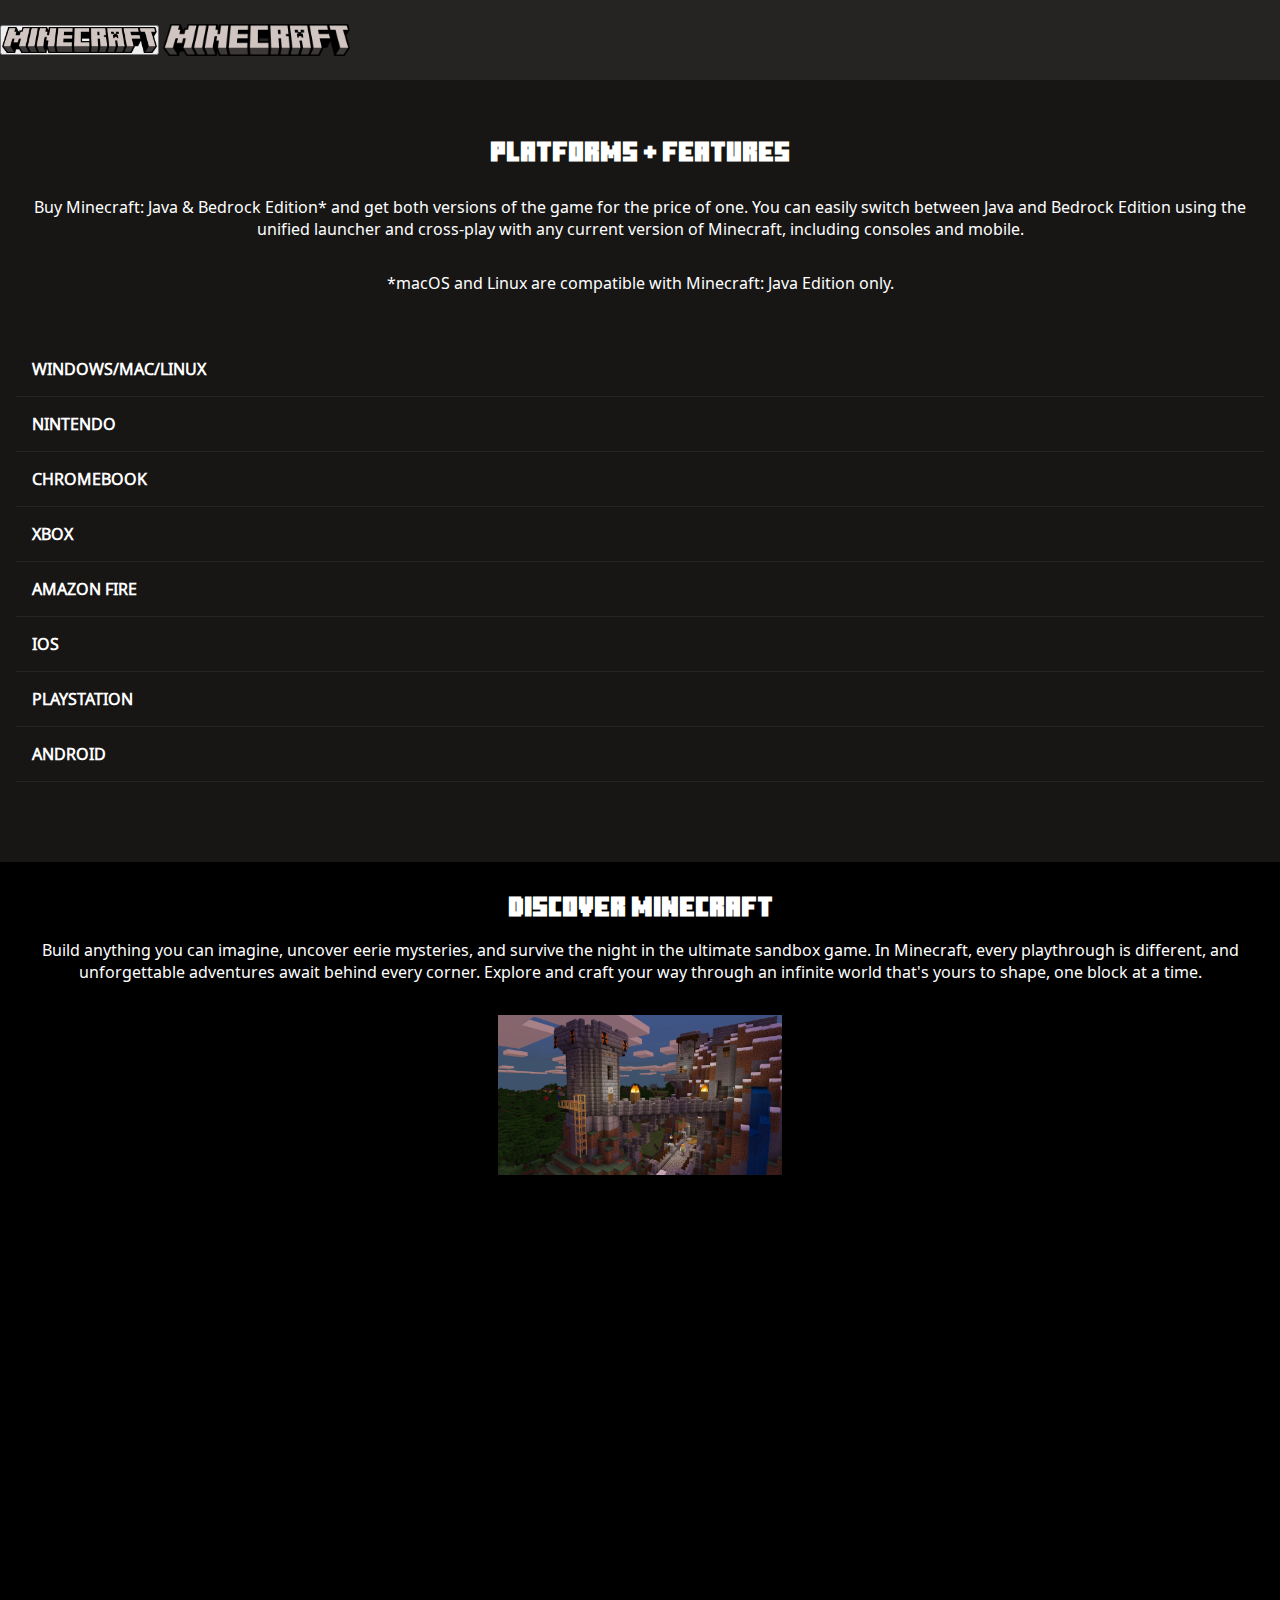
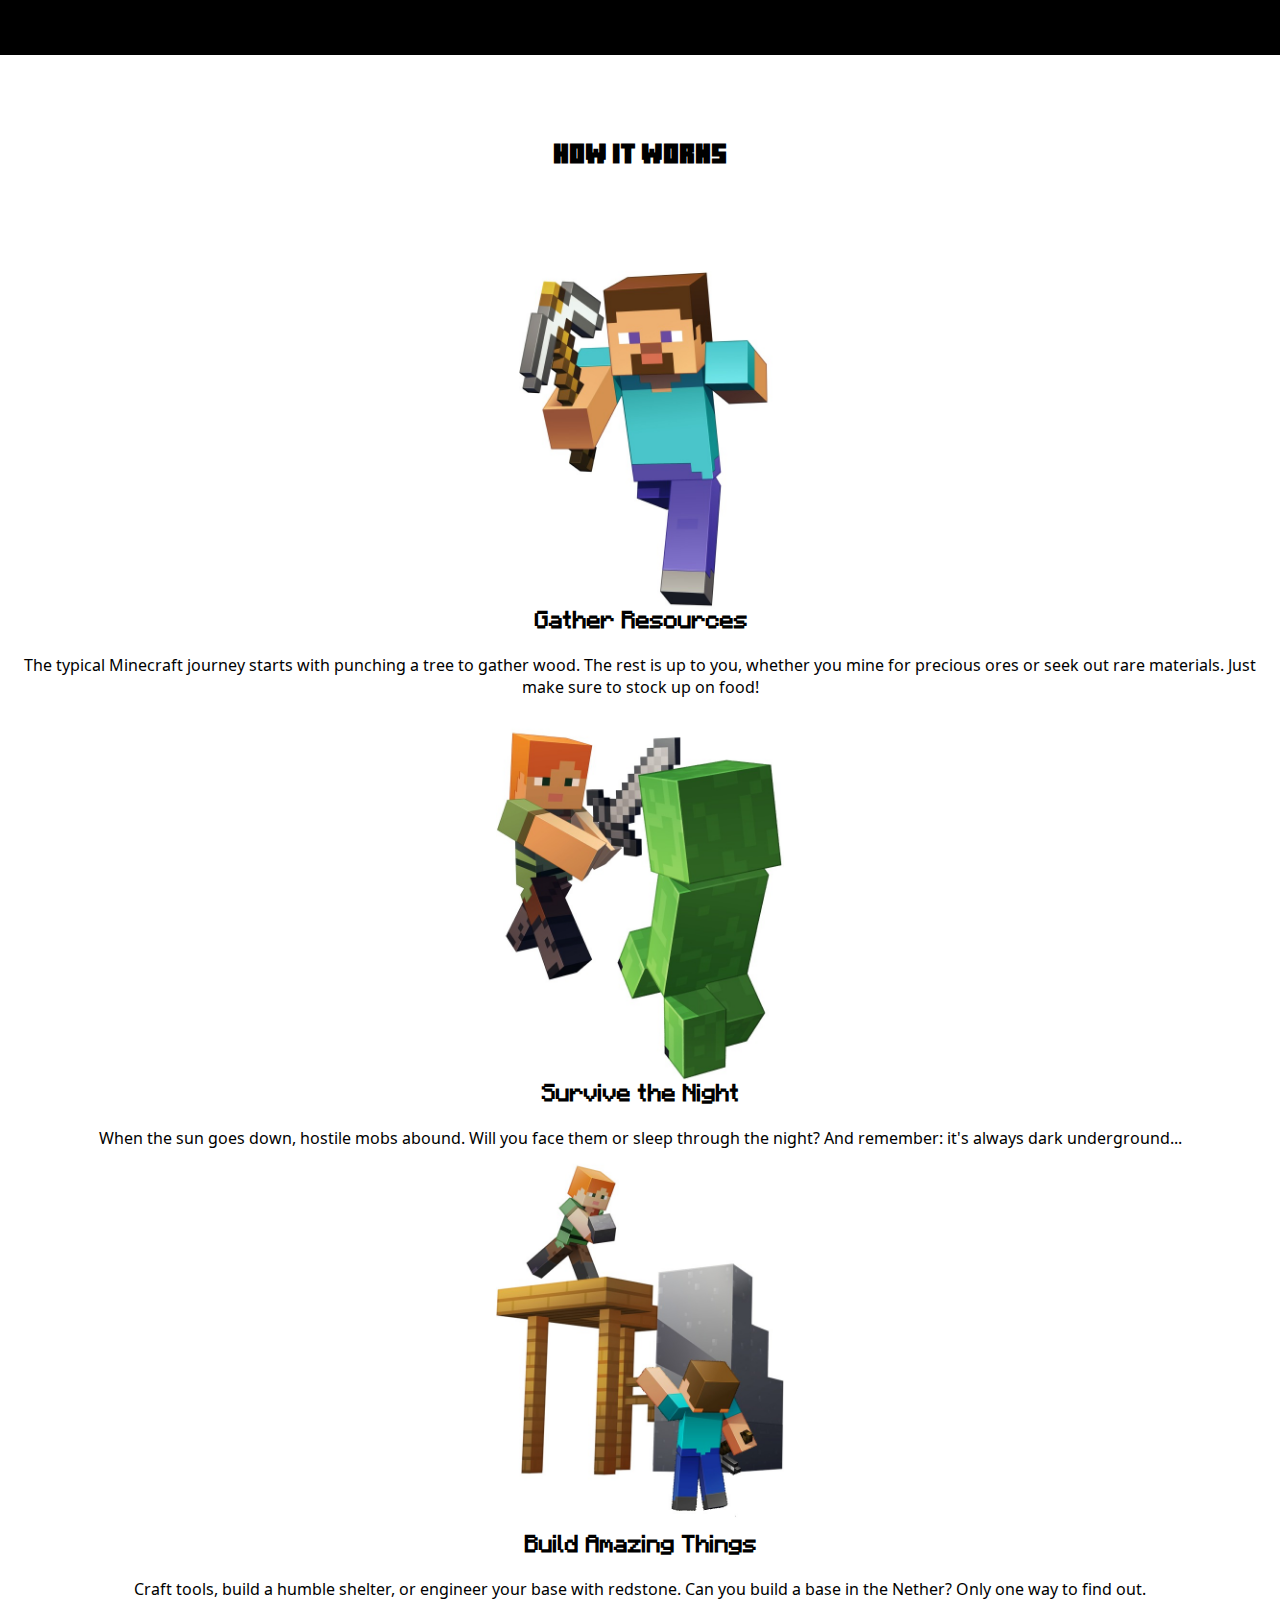
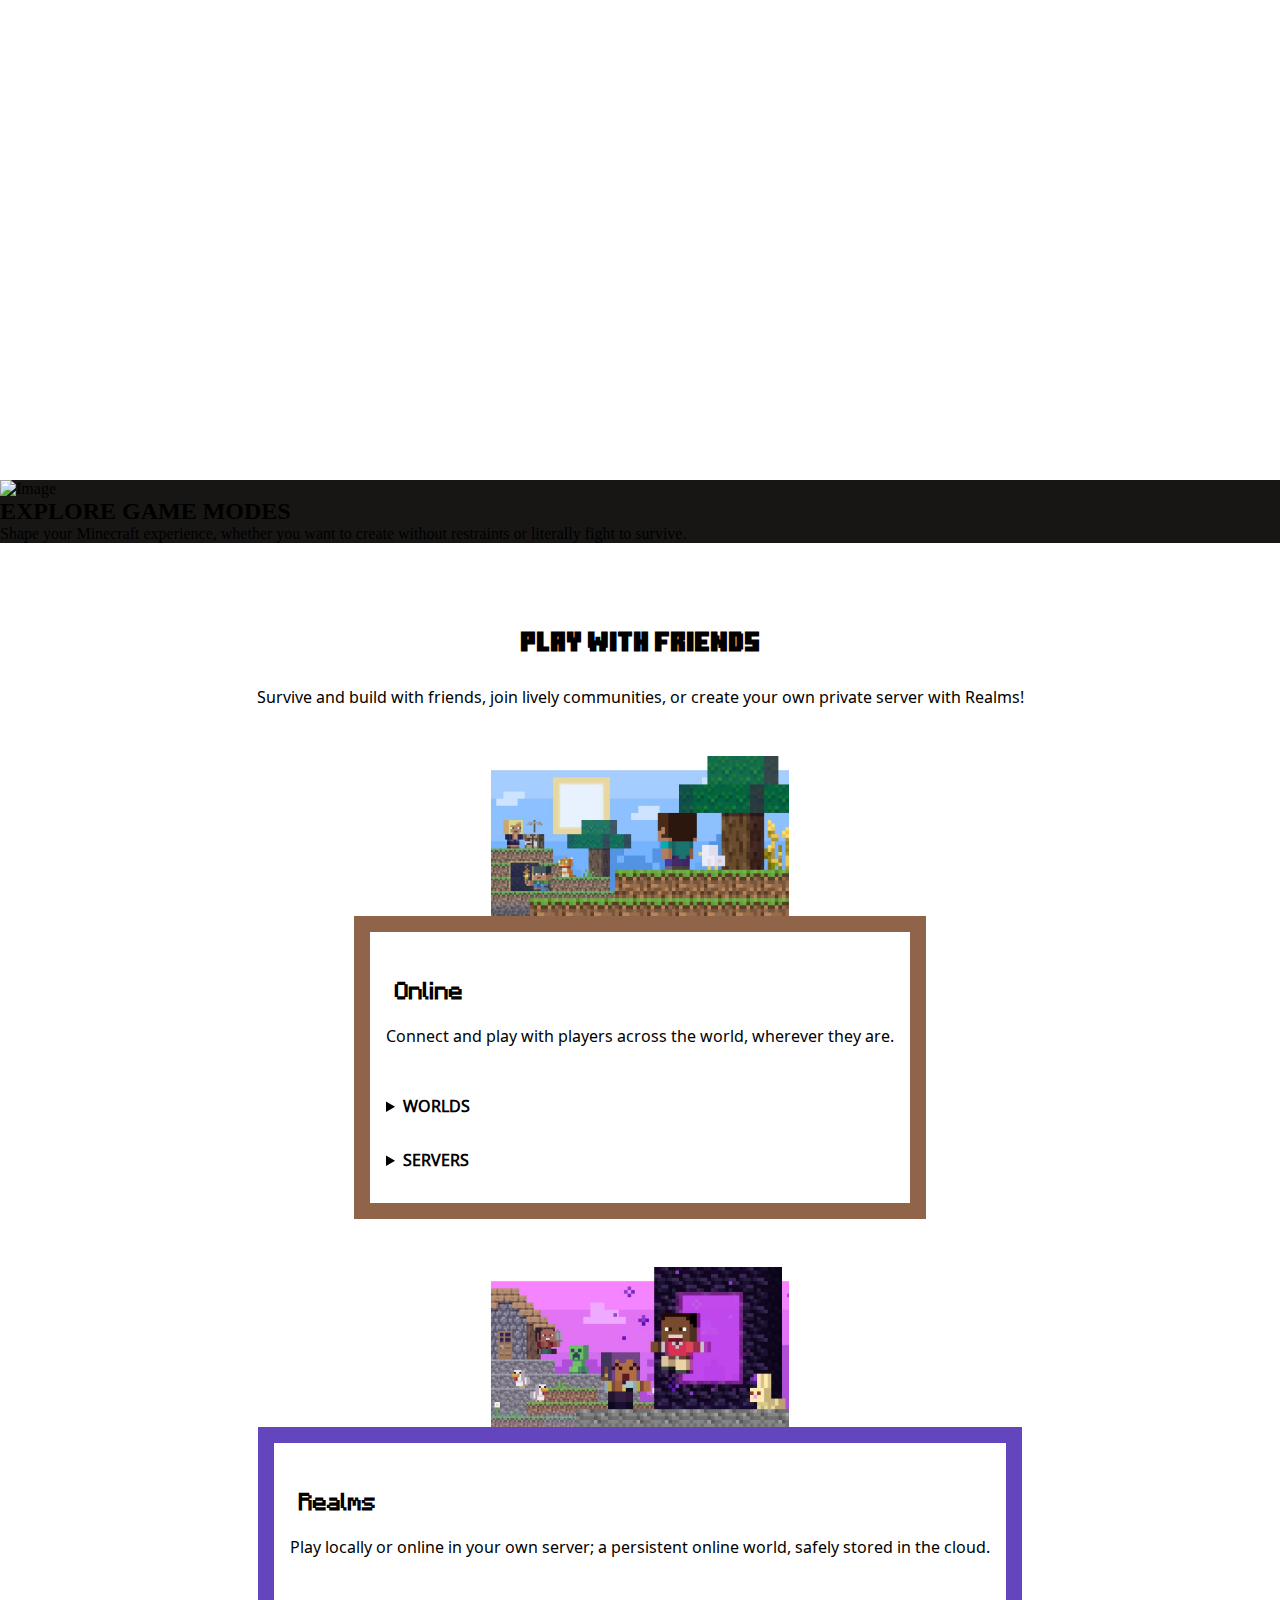
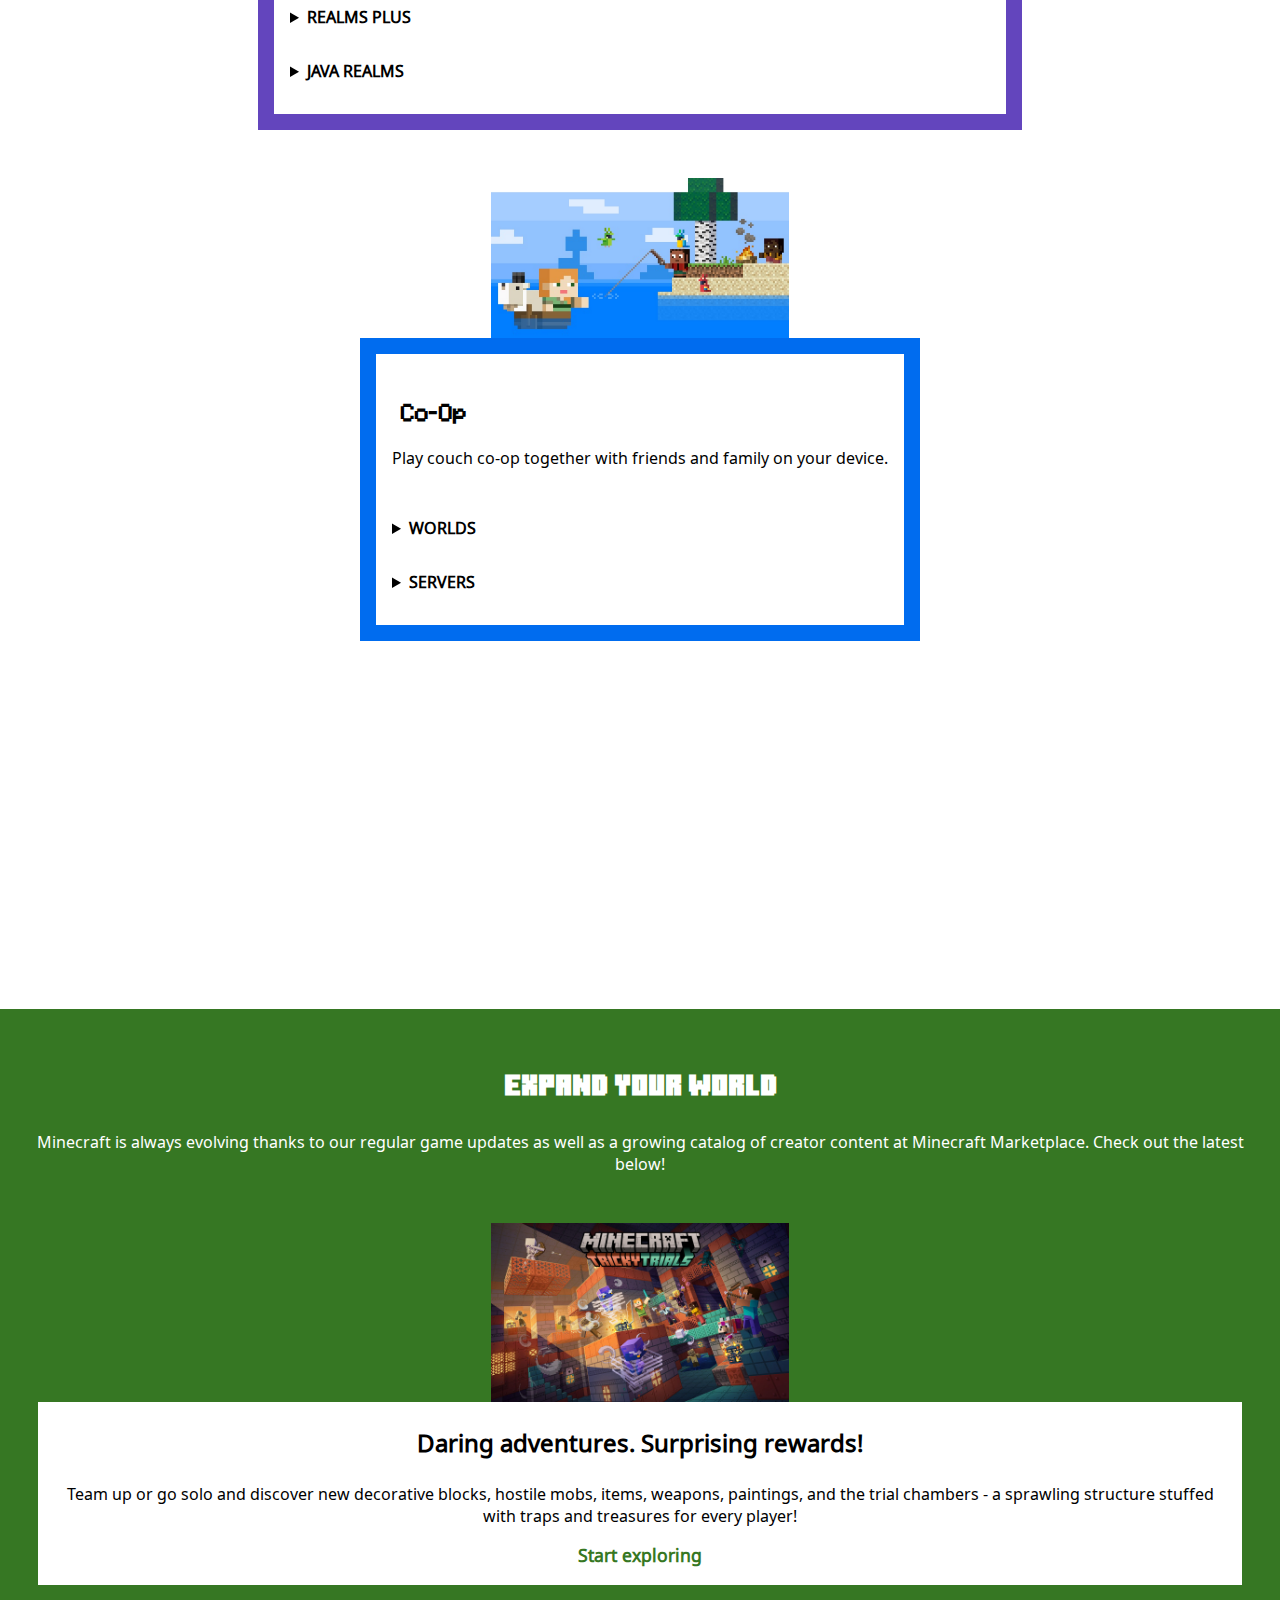
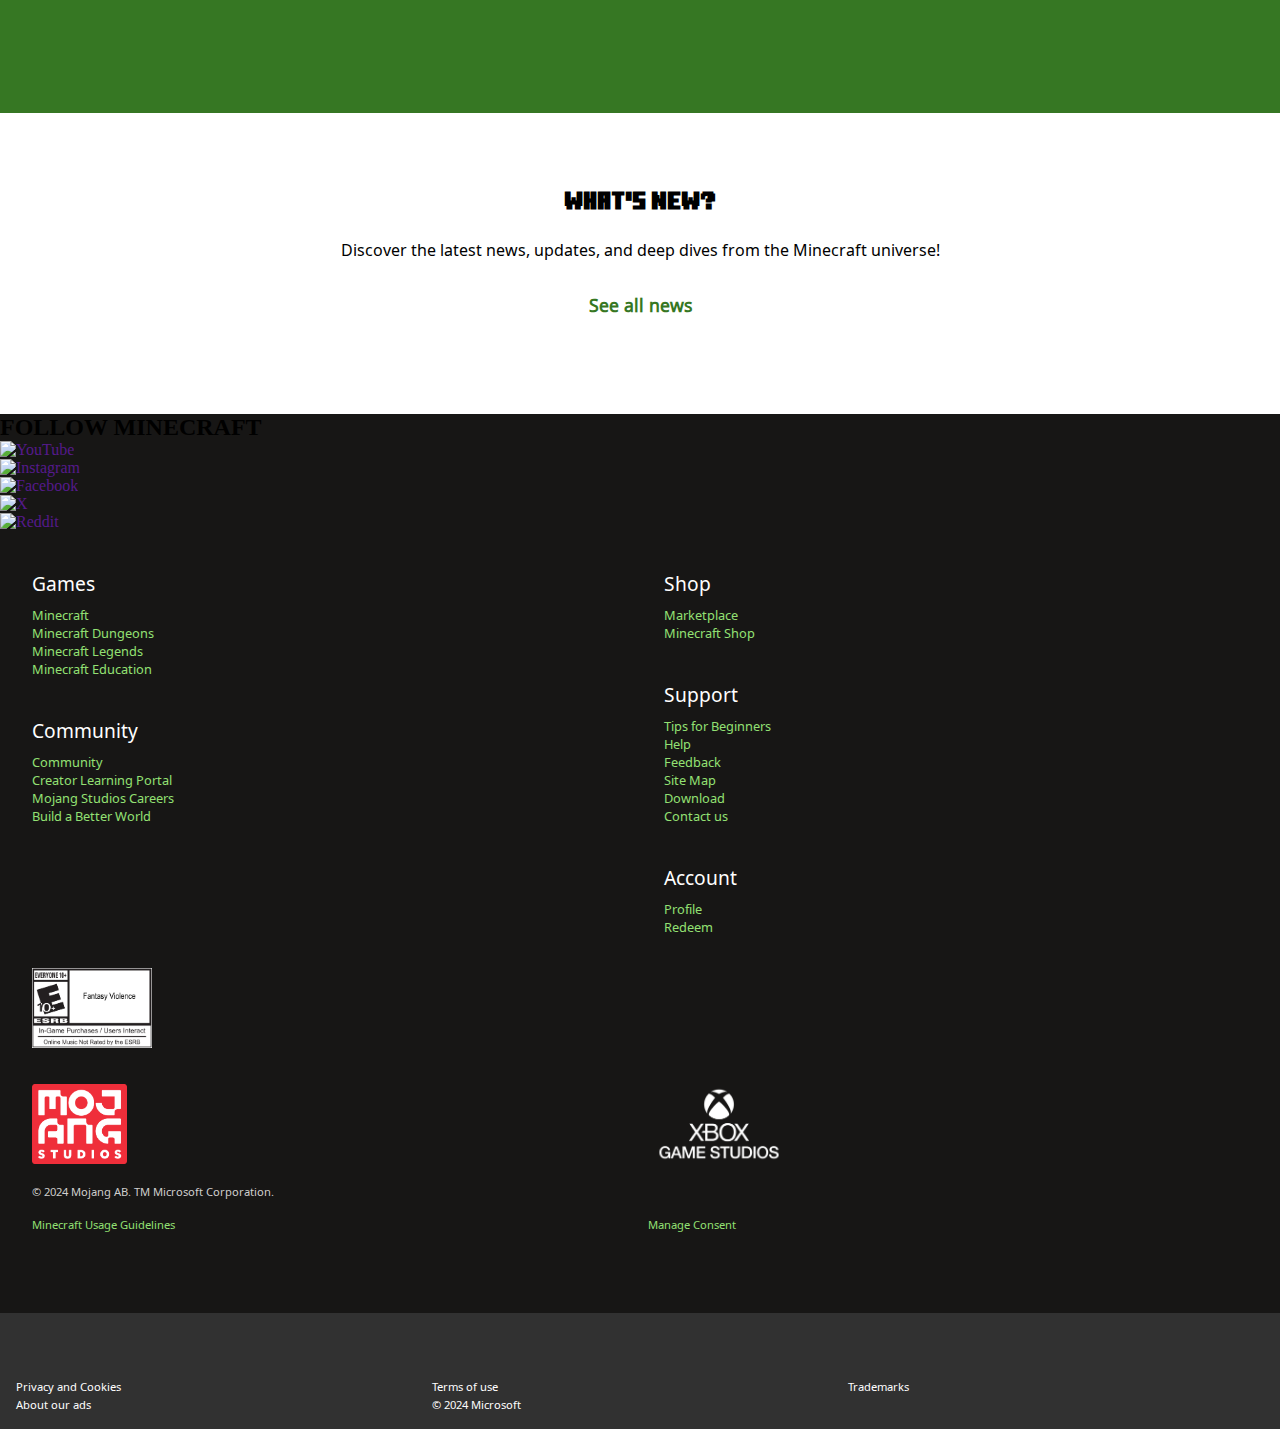
==== commit e583a637: "Hard gewerkt" ====
--- a/about.html
+++ b/about.html
@@ -16,6 +16,16 @@
 <body id="page2">
 	<header>
 		<nav>
+			<button><img src="images/minecraft-logo.png" alt="Hamburger menu">
+			</button>
+			<ul>
+				<li><a href="index.html"><img src="images/minecraft-logo.png" alt="Minecraft Logo"></a></li>
+				<li><a href="#">GAMES</a></li>
+				<li><a href="#">SHOP</a></li>
+				<li><a href="#">COMMUNITY</a></li>
+				<li><a href="#">SUPPORT</a></li>
+				<li><a href="#">ACCOUNT</a></li>
+			</ul>
 			<a href="index.html"><img src="images/minecraft-logo.png" alt="Minecraft Logo"></a>
 		</nav>
 	</header>
@@ -26,38 +36,46 @@
 		<!-- Section 1 -->
 		<section>
 			<h2>PLATFORMS + FEATURES</h2>
+			<article>
+				<p>Buy Minecraft: Java & Bedrock Edition* and get both versions of the game for the price of one. 
+					You can easily switch between Java and Bedrock Edition using the unified launcher and cross-play with
+					any current version of Minecraft, including consoles and mobile.</p>
+				<p>*macOS and Linux are compatible with Minecraft: Java Edition only.</p>
+			</article>
+			<ul>
+				<li><a href="#">WINDOWS/MAC/LINUX</a></li>
+				<li><a href="#">NINTENDO</a></li>
+				<li><a href="#">CHROMEBOOK</a></li>
+				<li><a href="#">XBOX</a></li>
+				<li><a href="#">AMAZON FIRE</a></li>
+				<li><a href="#">IOS</a></li>
+				<li><a href="#">PLAYSTATION</a></li>
+				<li><a href="#">ANDROID</a></li>
+			</ul>
 		</section>
 		<!-- Section 2 -->
 		<section>
 			<h2>DISCOVER MINECRAFT</h2>
-            <P>Build anything you can imagine, uncover eerie mysteries, and survive the night in the ultimate sandbox game.
+            <p>Build anything you can imagine, uncover eerie mysteries, and survive the night in the ultimate sandbox game.
                 In Minecraft, every playthrough is different, and unforgettable adventures await behind every corner.
-                Explore and craft your way through an infinite world that's yours to shape, one block at a time.
-            </P>
-            <img src="images/" alt="Image">
-            <p>Build sprawling settlements or a humble dirt hut. This world is yours to shape!</p>
+                Explore and craft your way through an infinite world that's yours to shape, one block at a time.</p>
+            <img src="images/build-almost-anything.jpg" alt="Image">
 		</section>
 		<!-- Section 3 -->
 		<section>
 		    <h2>HOW IT WORKS</h2>
-            <article>
-                <img src="images/" alt="Image">
-                <h3>Gather Resources</h3>
-                <p>The typical Minecraft journey starts with punching a tree to gather wood. The rest is up to you, 
-                    whether you mine for precious ores or seek out rare materials. Just make sure to stock up on food!</p>
-            </article>
-            <article>
-                <img src="images/" alt="Image">
-                <h3>Survive the Night</h3>
-                <p>When the sun goes down, hostile mobs abound. Will you face them or sleep through the night? 
-                    And remember: it's always dark underground...</p>
-            </article>
-            <article>
-                <img src="images/" alt="Image">
-                <h3>Build Amazing Things</h3>
-                <p>Craft tools, build a humble shelter, or engineer your base with redstone. 
-                    Can you build a base in the Nether? Only one way to find out.</p>
-            </article>
+            <img src="images/gather-resources.jpg" alt="Image">
+            <h3>Gather Resources</h3>
+            <p>The typical Minecraft journey starts with punching a tree to gather wood. The rest is up to you, 
+                whether you mine for precious ores or seek out rare materials. Just make sure to stock up on food!</p>
+            <img src="images/survive-the-night.jpg" alt="Image">
+            <h3>Survive the Night</h3>
+            <p>When the sun goes down, hostile mobs abound. Will you face them or sleep through the night? 
+                And remember: it's always dark underground...</p>
+            <img src="images/build-amazing-things.jpg" alt="Image">
+            <h3>Build Amazing Things</h3>
+            <p>Craft tools, build a humble shelter, or engineer your base with redstone. 
+                Can you build a base in the Nether? Only one way to find out.</p>
 		</section>
 		<!-- Section 4 -->
 		<section>
@@ -68,12 +86,11 @@
 		<!-- Section 5 -->
 		<section>
 			<h2>PLAY WITH FRIENDS</h2>
-			<P>Survive and build with friends, join lively communities, or create your own private server with Realms!</P>
+			<p>Survive and build with friends, join lively communities, or create your own private server with Realms!</p>
+			<img src="images/play-with-friends.jpg" alt="Image">
 			<article>
                 <h3>Online</h3>
                 <p>Connect and play with players across the world, wherever they are.</p>
-                <p>1M+ PLAYERS</p>
-                <p>BEDROCK</p>
                 <details>
 					<summary>WORLDS</summary>
                     <p>Play in a custom world together with other players.</p>
@@ -83,11 +100,10 @@
                     <p>Discover community-run servers, full of activities and home to thousands of players.</p>
                 </details>
             </article>
+			<img src="images/friends-realms.jpg" alt="Image">
             <article>
                 <h3>Realms</h3>
                 <p>Play locally or online in your own server; a persistent online world, safely stored in the cloud.</p>
-                <p>UP TO 11 PLAYERS</p>
-                <p>BEDROCK</p>
                 <details>
 					<summary>REALMS PLUS</summary>
                     <p>Get instant access to a catalog of 150+ Marketplace Pass content items, with new fun stuff added every month.</p>
@@ -97,11 +113,10 @@
                     <p>Create and manage your own personal server together with up to 10 friends.</p>
                 </details>
             </article>
+			<img src="images/friends-local.jpg" alt="Image">
             <article>
                 <h3>Co-Op</h3>
                 <p>Play couch co-op together with friends and family on your device.</p>
-                <p>4+ PLAYERS</p>
-                <p>BEDROCK</p>
                 <details>
 					<summary>WORLDS</summary>
                     <p>Play in a custom world together with other players on a shared platform or through a LAN.</p>
@@ -117,7 +132,13 @@
 			<h2>EXPAND YOUR WORLD</h2>
             <p>Minecraft is always evolving thanks to our regular game updates as well as a growing catalog of creator content at Minecraft Marketplace. 
                 Check out the latest below!</p>
-            <img src="images/" alt="Image">
+            <img src="images/carousel-tricky-trials.jpg" alt="Image">
+			<article>
+                <h3>Daring adventures. Surprising rewards!</h3>
+                <p>Team up or go solo and discover new decorative blocks, hostile mobs, items, weapons, paintings, and the trial chambers 
+					- a sprawling structure stuffed with traps and treasures for every player!</p>
+				<a href="#">Start exploring</a>
+            </article>
 		</section>
 		<!-- Section 7 -->
         <section>
--- a/styling/style.css
+++ b/styling/style.css
@@ -2,7 +2,9 @@
 /* CSS REMEDY */
 /**************/
 *, *::after, *::before {
-  box-sizing:border-box;  
+  box-sizing:border-box;
+  margin:0;
+  padding:0;  
 }
 
 /* Bron: Ivo & Thomas */
@@ -34,21 +36,24 @@
 	--color-footerlink:#93E073;
 	--color-footer:#313131;
 	--color-copyright:#D1CFCE;
+	--color-friends1:#8F6448;
+	--color-friends2:#6345BD;
+	--color-friends3:#006CEF;
 }
 
 @font-face {
 	font-family:mc7;
-	src: url("../fonts/minecraftseven.woff2")
+	src: url("../fonts/minecraftseven.woff2");
 }
 
 @font-face {
 	font-family:mc10;
-	src: url("../fonts/minecraftten.woff")
+	src: url("../fonts/minecraftten.woff");
 }
 
 @font-face {
 	font-family:noto;
-	src: url("../fonts/notosans.woff2")
+	src: url("../fonts/notosans.woff2");
 }
 
 
@@ -59,14 +64,10 @@
 
 /* jouw code */
 #page1 {
-	margin:0;
-	padding:0;
 	background-color:var(--color-background);
 }
 
 #page2 {
-	margin:0;
-	padding:0;
 	background-color:var(--color-background);
 }
 
@@ -79,34 +80,63 @@
 	position:absolute;
 	left:0;
 	right:0;
-	bottom:2em;
-	margin:0;
-	padding:.5em;
+	bottom:1em;
+	padding:1em;
 	background-color:var(--color-header);
 	color:var(--color-text);
 	opacity:80%;
 }
 /*  */
 
+/* Voor beide pagina's */
 header {
-	min-height:4.8em;
+	min-height:5em;
 	background-color:var(--color-header);
 	display:flex;
-	justify-content:center;
+	justify-content:space-between;
 	position:sticky;
 	align-items:center;
 	top:0;
 	z-index:10;
-	opacity:95%;
 	flex-wrap:wrap;
-}
-
-header img{
+	padding:0;
+}
+
+header img {
 	height:2em;
 	width:auto;
-}
-
-img{
+	vertical-align:middle;
+}
+
+header ul {
+	background-color:var(--color-background);
+	transform: translate(-200%, 0%);
+	transition: 1s ease-in-out;
+	position:absolute;
+	top:0;
+	left:0;
+	width:100vw;
+	height:100vh;
+	padding:1em;
+}
+
+header li {
+	border-bottom:.1em solid var(--color-header);
+	padding:1em;
+}
+
+header li a {
+	color:var(--color-text);
+	font-family:noto;
+	font-size:.8em;
+	font-weight:bold;
+}
+
+header ul.toonMenu {
+	transform: translate(0%, 0%);
+}
+
+img {
 	height:3em;
 	width:auto;
 }
@@ -120,24 +150,26 @@
 	text-decoration:none;
 }
 
+/* Pagina 1 Styling */
 #page1 main section:nth-of-type(1) {
 	background-image:url("../images/minecraft-live.jpg");
 	background-position:center;
 	background-repeat:no-repeat;
 	background-size:cover;
 	width:100vw;
-	height:60vh;
-	display:flex;
-	justify-content:center;
-	align-items:center;
-	flex-direction:column;
+	height:70vh;
+	display:flex;
+	justify-content:center;
+	align-items:center;
+	flex-direction:column;
+	margin-bottom:22em;
 }
 
 #page1 main section:nth-of-type(1) article:nth-of-type(1) {
 	position:absolute;
 	background-color:var(--color-background);
-	margin-top:100vh;
 	width:90vw;
+	top:24em;
 }
 
 #page1 main section:nth-of-type(1) article:nth-of-type(1) h2 {
@@ -145,6 +177,10 @@
 	color:var(--color-text);
 	font-size:1.5em;
 	font-family:mc7;
+	margin-bottom:1em;
+	padding-top:2em;
+	padding-left:1em;
+	padding-right:1em;
 }
 
 #page1 main section:nth-of-type(1) article:nth-of-type(1) p {
@@ -152,8 +188,9 @@
 	color:var(--color-text);
 	font-size:1em;
 	font-family:noto;
-	margin-left:1em;
-	margin-right:1em;
+	padding-left:1em;
+	padding-right:1em;
+	padding-bottom:2em;
 }
 
 #page1 main section:nth-of-type(1) article:nth-of-type(1) a {
@@ -162,6 +199,8 @@
 	display:flex;
 	justify-content:center;
 	font-family:noto;
+	padding-bottom:3em;
+	font-weight:bold;
 }
 
 #page1 main section:nth-of-type(1) li:nth-of-type(1) p {
@@ -169,37 +208,38 @@
 	color:var(--color-text);
 	padding:.5em;
 	margin:0;
-	margin-left:2em;
-	margin-right:4em;
+	margin-left:6em;
+	margin-right:6em;
 	font-family:noto;
 	border-top:.4em solid var(--color-bordertop1);
 	border-bottom:.4em solid var(--color-borderbottom1);
+	margin-bottom:2em;
+	font-weight:bold;
 }
 
 #page1 main section:nth-of-type(2) {
 	background-color:var(--color-background);
-	margin-top:50vh;
 	display: flex;
 	flex-direction:column;
 	justify-content:center;
 	align-items:center;
-}
-
-#page1 main section:nth-of-type(2) h2 {
-	text-align:center;
-	color:var(--color-text);
-	font-size:1.8em;
-	font-family:mc10;
 }
 
 #page1 main ul:nth-of-type(2) {
 	display:grid;
 	grid-template-columns:repeat(4, 1fr);
-	margin-top:3em;
 	padding-left:3em;
 	padding-right:3em;
 }
 
+#page1 main section:nth-of-type(2) h2 {
+	text-align:center;
+	color:var(--color-text);
+	font-size:1.8em;
+	font-family:mc10;
+	padding-bottom:2em;
+}
+
 #page1 main section:nth-of-type(2) {
 	display:flex;
 	justify-content:center;
@@ -209,13 +249,12 @@
 
 #page1 main section:nth-of-type(2) img {
 	height:20em;
-	margin-bottom:2em;
-	margin-right:2em;
+	padding-bottom:2em;
 }
 
 #page1 main section:nth-of-type(3) {
 	background-color:var(--color-background);
-	margin-bottom:10em;
+	padding-bottom:10em;
 }
 
 #page1 main section:nth-of-type(3) h2 {
@@ -224,11 +263,12 @@
 	font-size:2em;
 	font-family:mc10;
 	padding-top:5em;
+	padding-bottom:2em;
 }
 
 #page1 main section:nth-of-type(3) details {
-	margin-left:2em;
-	margin-right:2em;
+	padding-left:2em;
+	padding-right:2em;
 	border-top:.2em solid var(--color-header);
 	border-right:.2em solid var(--color-header);
 	border-bottom:.2em solid var(--color-background2);
@@ -236,7 +276,7 @@
 	justify-content:center;
 	align-items:center;
 	flex-direction:column;
-	padding:2em;
+	padding:1em;
 }
 
 #page1 main section:nth-of-type(3) summary {
@@ -244,6 +284,7 @@
 	font-size:1em;
 	font-family:mc7;
 	text-align:left;
+	padding-bottom:2em;
 }
 
 #page1 main section:nth-of-type(3) p {
@@ -266,6 +307,7 @@
 	font-size:2em;
 	font-family:mc10;
 	padding-top:2em;
+	padding-bottom:.5em;
 }
 
 #page1 main section:nth-of-type(4) a {
@@ -274,7 +316,8 @@
 	display:flex;
 	justify-content:center;
 	font-family:noto;
-	padding-bottom:2em;
+	margin-bottom:2em;
+	font-weight:bold;
 }
 
 #page1 main section:nth-of-type(4) ul:nth-of-type(1) h2 {
@@ -285,8 +328,8 @@
 }
 
 #page1 main section:nth-of-type(4) img {
-	height:14em;
-	margin-right:2em;
+	height:15em;
+	padding-bottom:1em;
 }
 
 #page1 main section:nth-of-type(5) {
@@ -316,10 +359,10 @@
 }
 
 #page1 main section:nth-of-type(5) article:nth-of-type(1) h2 {
-	text-align:center;
-	color:var(--color-text);
-	font-size:1em;
-	font-family:noto;
+	color:var(--color-text);
+	font-size:1em;
+	font-family:noto;
+	padding-bottom:.5em;
 }
 
 #page1 main section:nth-of-type(5) article:nth-of-type(1) p {
@@ -329,16 +372,17 @@
 	font-family:noto;
 	padding-left:2em;
 	padding-right:2em;
+	padding-bottom:2em;
 }
 
 #page1 main section:nth-of-type(5) li:nth-of-type(1) p {
 	background-color:var(--color-background);
 	color:var(--color-text);
 	padding:.5em;
-	margin:0;
-	margin-right:2em;
 	font-family:noto;
 	border:.1em solid var(--color-text);
+	margin-bottom:2em;
+	font-weight:bold;
 }
 
 #page1 main section:nth-of-type(6) {
@@ -349,8 +393,8 @@
 }
 
 #page1 main section:nth-of-type(6) img {
-	height:14em;
-	margin-bottom:1em;
+	height:15em;
+	padding-bottom:1em;
 }
 
 #page1 main section:nth-of-type(6) h2 {
@@ -358,6 +402,7 @@
 	color:var(--color-text);
 	font-size:2em;
 	font-family:mc10;
+	padding-bottom:.5em;
 }
 
 #page1 main section:nth-of-type(6) p {
@@ -365,20 +410,20 @@
 	color:var(--color-text);
 	font-size:1em;
 	font-family:noto;
-	margin-left:3em;
-	margin-right:3em;
+	padding-left:3em;
+	padding-right:3em;
+	padding-bottom:2em;
 }
 
 #page1 main section:nth-of-type(6) li:nth-of-type(1) p {
 	background-color:var(--color-primary);
 	color:var(--color-text);
 	padding:.5em;
-	margin:0;
-	margin-left:2em;
-	margin-right:4em;
 	font-family:noto;
 	border-top:.4em solid var(--color-bordertop1);
 	border-bottom:.4em solid var(--color-borderbottom1);
+	margin-bottom:6em;
+	font-weight:bold;
 }
 
 #page1 main section:nth-of-type(7) {
@@ -387,6 +432,7 @@
 	justify-content:center;
 	align-items:center;
 	flex-direction:column;
+	padding-bottom:8em;
 }
 
 #page1 main section:nth-of-type(7) h2 {
@@ -402,8 +448,9 @@
 	color:var(--color-text);
 	font-size:1em;
 	font-family:noto;
-	margin-left:1em;
-	margin-right:1em;
+	padding-left:1em;
+	padding-right:1em;
+	padding-bottom:1em;
 }
 
 #page1 main section:nth-of-type(7) a {
@@ -412,24 +459,23 @@
 	display:flex;
 	justify-content:center;
 	font-family:noto;
-	margin-top:1em;
-	margin-bottom:3em;
+	padding-bottom:3em;
+	font-weight:bold;
 }
 
 #page1 main section:nth-of-type(7) ul:nth-of-type(1) h2 {
 	font-size:1.2em;
 	font-family:noto;
-	padding-right:5em;
 	text-align:left;
 }
 
 #page1 main section:nth-of-type(7) img {
 	height:18em;
-	margin-bottom:2em;
 }
 
 #page1 main section:nth-of-type(8) {
 	background-color:var(--color-background2);
+	padding-bottom:1em;
 }
 
 #page1 main section:nth-of-type(8) h2 {
@@ -437,7 +483,14 @@
 	color:var(--color-text);
 	font-size:1em;
 	font-family:noto;
-	padding-top:2em;
+	padding-bottom:3em;
+}
+
+#page1 main section:nth-of-type(8) ul {
+	display:grid;
+	grid-template-columns:repeat(5, 1fr);
+	display:flex;
+	justify-content:center;
 }
 
 footer section:nth-of-type(1) {
@@ -445,25 +498,29 @@
 	grid-template-columns:repeat(2, 1fr);
 	grid-template-rows:1fr;
 	text-align:left;
-	margin-right:3em;
+	padding-left:2em;
+	padding-right:2em;
+	gap:3em;
+	padding-bottom:2em;
 }
 
 footer section:nth-of-type(1) p {
 	color:var(--color-text);
 	font-family:noto;
 	font-size:1.2em;
-	margin-bottom:.5em;
+	padding-bottom:.5em;
+	padding-top:2em;
 }
 
 footer section:nth-of-type(1) a {
 	color:var(--color-footerlink);
 	font-family:noto;
 	font-size:.8em;
-	margin-bottom:.5em;
+	padding-bottom:.5em;
 }
 
 footer section:nth-of-type(2) {
-	margin-bottom:5em;
+	padding-bottom:5em;
 }
 
 /* Bron: ChatGPT, Prompt: Hoe krijg ik één plaatje boven en twee naast elkaar beneden? */
@@ -471,9 +528,9 @@
     display:grid;
     grid-template-columns:repeat(2, 1fr);
     grid-template-rows:auto auto;
-    grid-gap:1em;
-	padding-left:3em;
-	padding-right:3em;
+	gap:1em;
+	padding-left:2em;
+	padding-right:2em;
 }
 
 footer section:nth-of-type(2) ul:nth-of-type(1) li:nth-child(1) {
@@ -489,14 +546,16 @@
 
 footer section:nth-of-type(2) img {
 	height:6em;
+	padding-bottom:1em;
 }
 
 footer section:nth-of-type(2) ul:nth-of-type(2) {
     display:grid;
     grid-template-columns:repeat(2, 1fr);
     grid-template-rows:auto auto;
-	padding-left:3em;
-	padding-right:3em;
+	padding-left:2em;
+	padding-right:2em;
+	gap:1em;
 }
 
 footer section:nth-of-type(2) ul:nth-of-type(2) li:nth-child(1) {
@@ -512,13 +571,13 @@
 footer section:nth-of-type(2) a {
 	color:var(--color-footerlink);
 	font-family:noto;
-	font-size:.6em;
+	font-size:.7em;
 }
 
 footer section:nth-of-type(2) p {
 	color:var(--color-copyright);
 	font-family:noto;
-	font-size:.7em
+	font-size:.7em;
 }
 
 footer section:nth-of-type(3) a {
@@ -529,16 +588,425 @@
 
 footer section:nth-of-type(3) {
 	background-color:var(--color-footer);
-	margin:0;
 	padding:1em;
 }
 
 footer section:nth-of-type(3) ul:nth-of-type(1) {
 	display:grid;
 	grid-template-columns:repeat(3, 1fr);
-	margin-top:3em;
-}
-
-
-
-
+	padding-top:3em;
+}
+
+/* Pagina 2 Styling */
+#page2 main section:nth-of-type(1) {
+	background-color:var(--color-background);
+	padding-bottom:4em;
+}
+
+#page2 main section:nth-of-type(1) h2{
+	text-align:center;
+	color:var(--color-text);
+	font-size:1.7em;
+	font-family:mc10;
+	margin-bottom:1em;
+	padding-top:2em;
+	padding-left:1em;
+	padding-right:1em;
+}
+
+#page2 main section:nth-of-type(1) article:nth-of-type(1) {
+	background-color:var(--color-background);
+}
+
+#page2 main section:nth-of-type(1) article:nth-of-type(1) p {
+	text-align:center;
+	color:var(--color-text);
+	font-size:1em;
+	font-family:noto;
+	padding-left:1em;
+	padding-right:1em;
+	padding-bottom:2em;
+}
+
+#page2 main section:nth-of-type(1) ul:nth-of-type(1) {
+	padding:1em;
+}
+
+#page2 main section:nth-of-type(1) ul:nth-of-type(1) li {
+	border-bottom:.1em solid var(--color-header);
+	padding:1em;
+}
+
+#page2 main section:nth-of-type(1) ul:nth-of-type(1) a {
+	color:var(--color-text);
+	font-size:1em;
+	font-family:noto;
+	padding-bottom:3em;
+	font-weight:bold;
+}
+
+#page2 main section:nth-of-type(2) {
+	background-color:var(--color-background2);
+	padding-bottom:30em;
+	display:flex;
+	justify-content:center;
+	flex-direction:column;
+	align-items:center;
+}
+
+#page2 main section:nth-of-type(2) h2 {
+	text-align:center;
+	color:var(--color-text);
+	font-size:1.7em;
+	font-family:mc10;
+	padding-top:1em;
+	padding-left:1em;
+	padding-right:1em;
+}
+
+#page2 main section:nth-of-type(2) p {
+	text-align:center;
+	color:var(--color-text);
+	font-size:1em;
+	font-family:noto;
+	padding-bottom:2em;
+	padding-top:1em;
+	padding-left:2em;
+	padding-right:2em;
+}
+
+#page2 main section:nth-of-type(2) img {
+	height:10em;
+}
+
+#page2 main section:nth-of-type(3) {
+	background-color:var(--color-text);
+	display:flex;
+	justify-content:center;
+	flex-direction:column;
+	padding-bottom:30em;
+	align-items:center;
+}
+
+#page2 main section:nth-of-type(3) h2 {
+	text-align:center;
+	color:var(--color-background2);
+	font-size:1.7em;
+	font-family:mc10;
+	padding-top:3em;
+	padding-left:1em;
+	padding-right:1em;
+	padding-bottom:2em;
+}
+
+#page2 main section:nth-of-type(3) h3 {
+	text-align:center;
+	color:var(--color-background2);
+	font-size:1.5em;
+	font-family:mc7;
+	padding-left:1em;
+	padding-right:1em;
+	padding-bottom:1em;
+}
+
+#page2 main section:nth-of-type(3) p {
+	text-align:center;
+	color:var(--color-background2);
+	font-size:1em;
+	font-family:noto;
+	padding-left:1em;
+	padding-right:1em;
+}
+
+#page2 main section:nth-of-type(3) img {
+	height:24em;
+	padding-left:2em;
+	padding-right:2em;
+}
+
+#page2 main section:nth-of-type(5) {
+	background-color:var(--color-text);
+	display:flex;
+	justify-content:center;
+	flex-direction:column;
+	align-items:center;
+	padding-bottom:20em;
+}
+
+#page2 main section:nth-of-type(5) img {
+	height:10em;
+}
+
+#page2 main section:nth-of-type(5) h2 {
+	text-align:center;
+	color:var(--color-background2);
+	font-size:1.7em;
+	font-family:mc10;
+	padding-top:3em;
+	padding-left:1em;
+	padding-right:1em;
+	padding-bottom:1em;
+}
+
+#page2 main section:nth-of-type(5) p {
+	text-align:center;
+	color:var(--color-background2);
+	font-size:1em;
+	font-family:noto;
+	padding-left:1em;
+	padding-right:1em;
+	padding-bottom:3em;
+}
+
+#page2 main section:nth-of-type(5) article:nth-of-type(1) {
+	background-color:var(--color-text);
+	border:1em solid var(--color-friends1);
+	margin-left:2.4em;
+	margin-right:2.4em;
+	margin-bottom:3em;
+}
+
+#page2 main section:nth-of-type(5) article:nth-of-type(1) h3 {
+	color:var(--color-background2);
+	font-size:1.5em;
+	font-family:mc7;
+	padding-left:1em;
+	padding-right:1em;
+	padding-bottom:1em;
+	padding-top:2em;
+}
+
+#page2 main section:nth-of-type(5) article:nth-of-type(1) p {
+	text-align:left;
+	color:var(--color-background2);
+	font-size:1em;
+	font-family:noto;
+	padding-left:1em;
+	padding-right:1em;
+	padding-bottom:3em;
+}
+
+#page2 main section:nth-of-type(5) article:nth-of-type(1) details {
+	text-align:left;
+	color:var(--color-background2);
+	font-size:1em;
+	font-family:noto;
+	padding-bottom:1em;
+}
+
+#page2 main section:nth-of-type(5) article:nth-of-type(1) summary {
+	text-align:left;
+	color:var(--color-background2);
+	font-size:1em;
+	font-family:noto;
+	padding-left:1em;
+	padding-right:1em;
+	padding-bottom:1em;
+	font-weight:bold;
+}
+
+#page2 main section:nth-of-type(5) article:nth-of-type(2) {
+	background-color:var(--color-text);
+	border:1em solid var(--color-friends2);
+	margin-left:2.4em;
+	margin-right:2.4em;
+	margin-bottom:3em;
+}
+
+#page2 main section:nth-of-type(5) article:nth-of-type(2) h3 {
+	color:var(--color-background2);
+	font-size:1.5em;
+	font-family:mc7;
+	padding-left:1em;
+	padding-right:1em;
+	padding-bottom:1em;
+	padding-top:2em;
+}
+
+#page2 main section:nth-of-type(5) article:nth-of-type(2) p {
+	text-align:left;
+	color:var(--color-background2);
+	font-size:1em;
+	font-family:noto;
+	padding-left:1em;
+	padding-right:1em;
+	padding-bottom:3em;
+}
+
+#page2 main section:nth-of-type(5) article:nth-of-type(2) details {
+	text-align:left;
+	color:var(--color-background2);
+	font-size:1em;
+	font-family:noto;
+	padding-bottom:1em;
+}
+
+#page2 main section:nth-of-type(5) article:nth-of-type(2) summary {
+	text-align:left;
+	color:var(--color-background2);
+	font-size:1em;
+	font-family:noto;
+	padding-left:1em;
+	padding-right:1em;
+	padding-bottom:1em;
+	font-weight:bold;
+}
+
+#page2 main section:nth-of-type(5) article:nth-of-type(3) {
+	background-color:var(--color-text);
+	border:1em solid var(--color-friends3);
+	margin-left:2.4em;
+	margin-right:2.4em;
+	margin-bottom:3em;
+}
+
+#page2 main section:nth-of-type(5) article:nth-of-type(3) h3 {
+	color:var(--color-background2);
+	font-size:1.5em;
+	font-family:mc7;
+	padding-left:1em;
+	padding-right:1em;
+	padding-bottom:1em;
+	padding-top:2em;
+}
+
+#page2 main section:nth-of-type(5) article:nth-of-type(3) p {
+	text-align:left;
+	color:var(--color-background2);
+	font-size:1em;
+	font-family:noto;
+	padding-left:1em;
+	padding-right:1em;
+	padding-bottom:3em;
+}
+
+#page2 main section:nth-of-type(5) article:nth-of-type(3) details {
+	text-align:left;
+	color:var(--color-background2);
+	font-size:1em;
+	font-family:noto;
+	padding-bottom:1em;
+}
+
+#page2 main section:nth-of-type(5) article:nth-of-type(3) summary {
+	text-align:left;
+	color:var(--color-background2);
+	font-size:1em;
+	font-family:noto;
+	padding-left:1em;
+	padding-right:1em;
+	padding-bottom:1em;
+	font-weight:bold;
+}
+
+#page2 main section:nth-of-type(6) {
+	background-color:var(--color-primary);
+	display:flex;
+	justify-content:center;
+	flex-direction:column;
+	align-items:center;
+	padding-bottom:5em;
+}
+
+#page2 main section:nth-of-type(6) img {
+	height:11.2em;
+}
+
+#page2 main section:nth-of-type(6) h2 {
+	text-align:center;
+	color:var(--color-text);
+	font-size:1.8em;
+	font-family:mc10;
+	padding-top:2em;
+	padding-left:1em;
+	padding-right:1em;
+	padding-bottom:1em;
+}
+
+#page2 main section:nth-of-type(6) p {
+	text-align:center;
+	color:var(--color-text);
+	font-size:1em;
+	font-family:noto;
+	padding-left:1em;
+	padding-right:1em;
+	padding-bottom:3em;
+}
+
+#page2 main section:nth-of-type(6) article:nth-of-type(1) {
+	background-color:var(--color-text);
+	margin-left:2.4em;
+	margin-right:2.4em;
+	margin-bottom:3em;
+	display:flex;
+	justify-content:center;
+	flex-direction:column;
+}
+
+#page2 main section:nth-of-type(6) article:nth-of-type(1) h3 {
+	color:var(--color-background2);
+	font-size:1.5em;
+	font-family:noto;
+	padding-left:1em;
+	padding-right:1em;
+	padding-bottom:1em;
+	padding-top:1em;
+	text-align:center;
+}
+
+#page2 main section:nth-of-type(6) article:nth-of-type(1) p {
+	color:var(--color-background2);
+	font-size:1em;
+	font-family:noto;
+	padding-left:1em;
+	padding-right:1em;
+	padding-bottom:1em;
+}
+
+#page2 main section:nth-of-type(6) article:nth-of-type(1) a {
+	color:var(--color-primary);
+	font-size:1.1em;
+	text-align:center;
+	font-family:noto;
+	padding-bottom:1em;
+	font-weight:bold;
+}
+
+#page2 main section:nth-of-type(7) {
+	background-color:var(--color-text);
+	display:flex;
+	justify-content:center;
+	flex-direction:column;
+	align-items:center;
+	padding-bottom:5em;
+}
+
+#page2 main section:nth-of-type(7) h2 {
+	text-align:center;
+	color:var(--color-background2);
+	font-size:1.5em;
+	font-family:mc10;
+	padding-top:3em;
+	padding-left:1em;
+	padding-right:1em;
+	padding-bottom:1em;
+}
+
+#page2 main section:nth-of-type(7) p {
+	text-align:center;
+	color:var(--color-background2);
+	font-size:1em;
+	font-family:noto;
+	padding-left:3em;
+	padding-right:3em;
+	padding-bottom:2em;
+}
+
+#page2 main section:nth-of-type(7) a {
+	color:var(--color-primary);
+	font-size:1.1em;
+	text-align:center;
+	font-family:noto;
+	padding-bottom:1em;
+	font-weight:bold;
+}
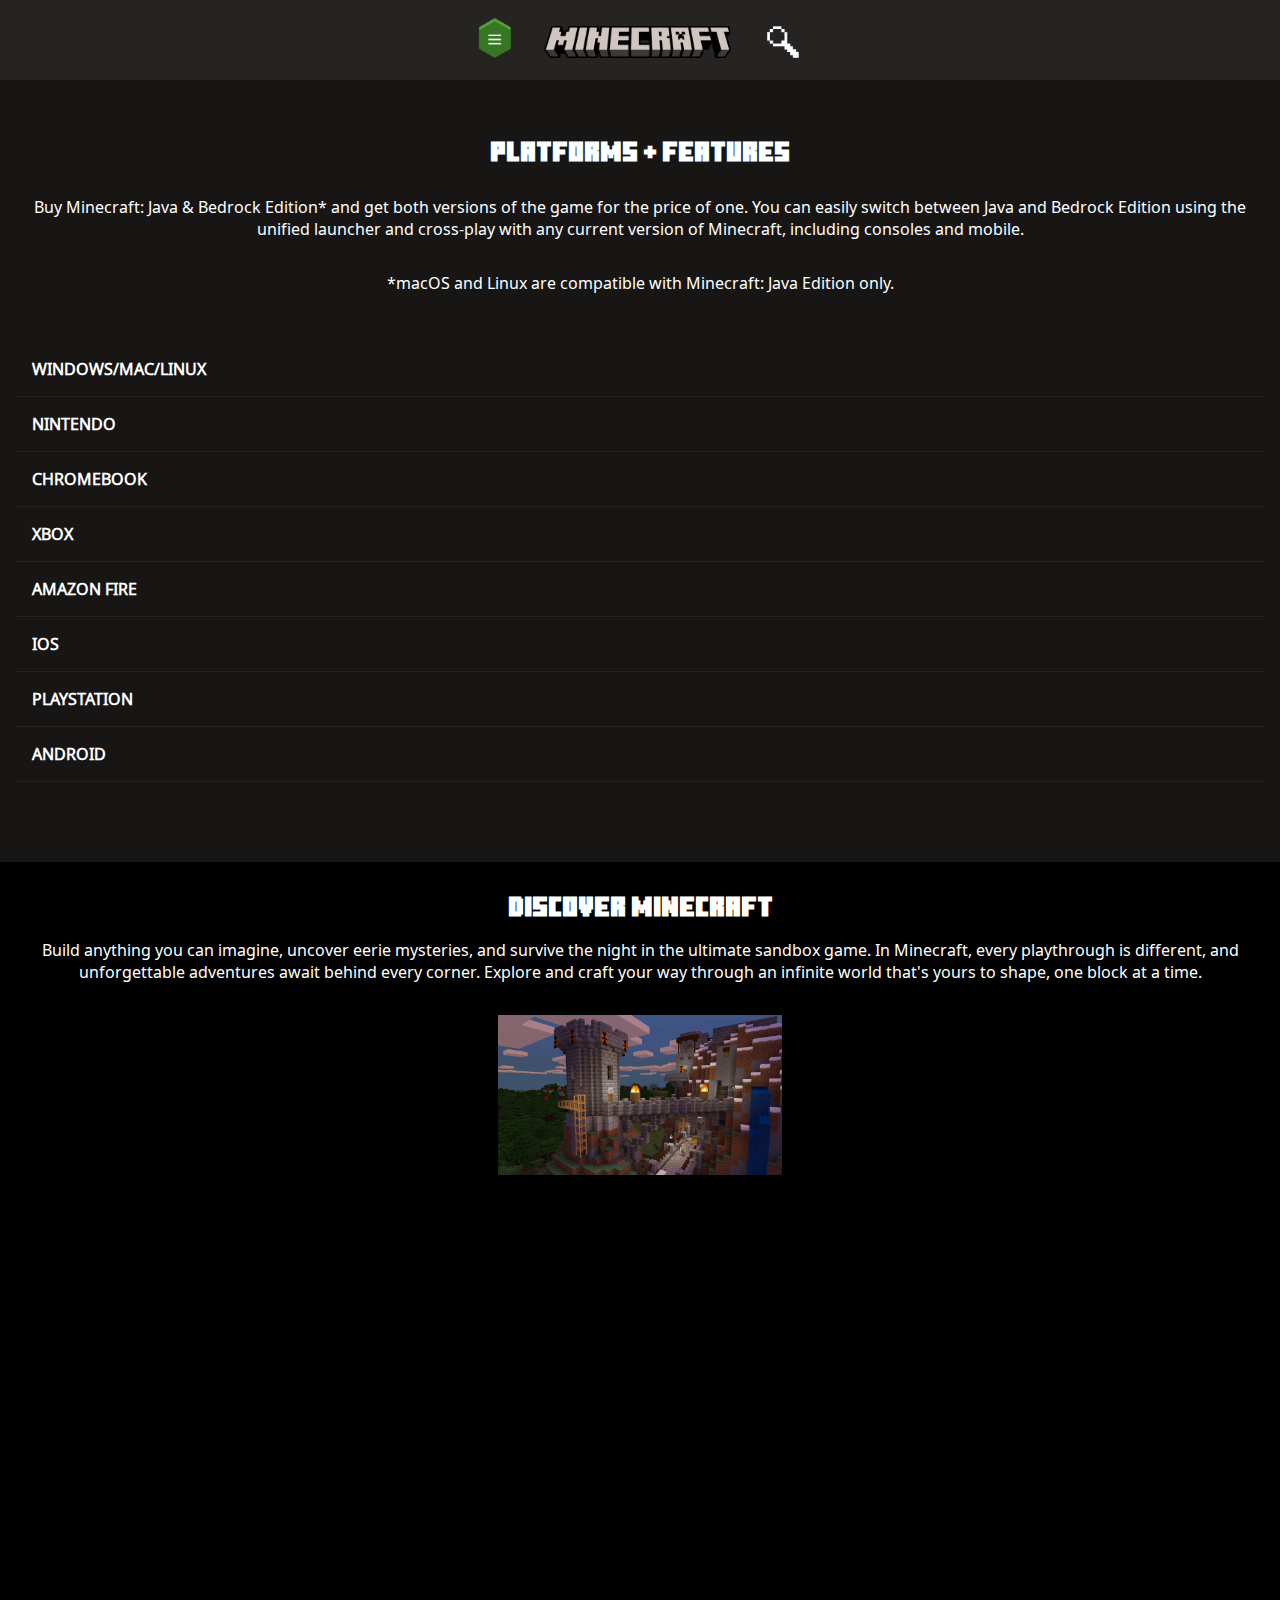
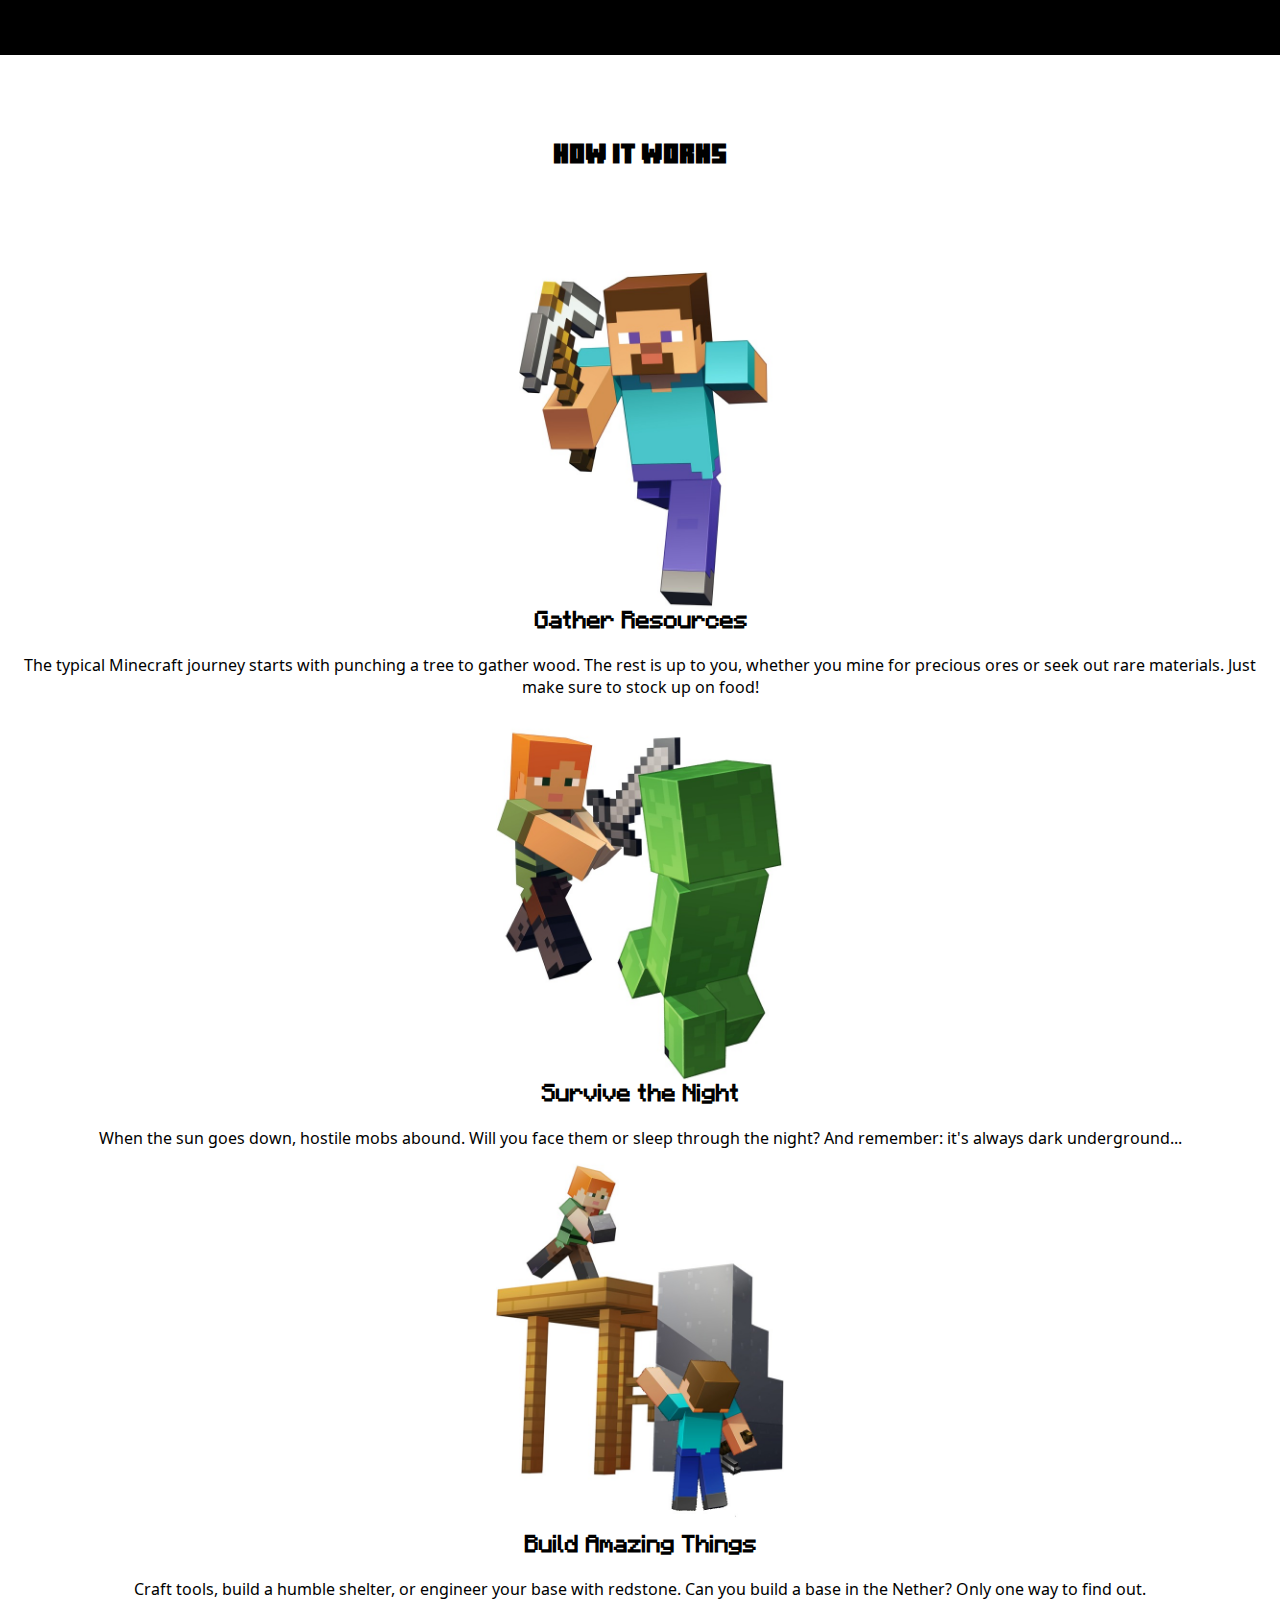
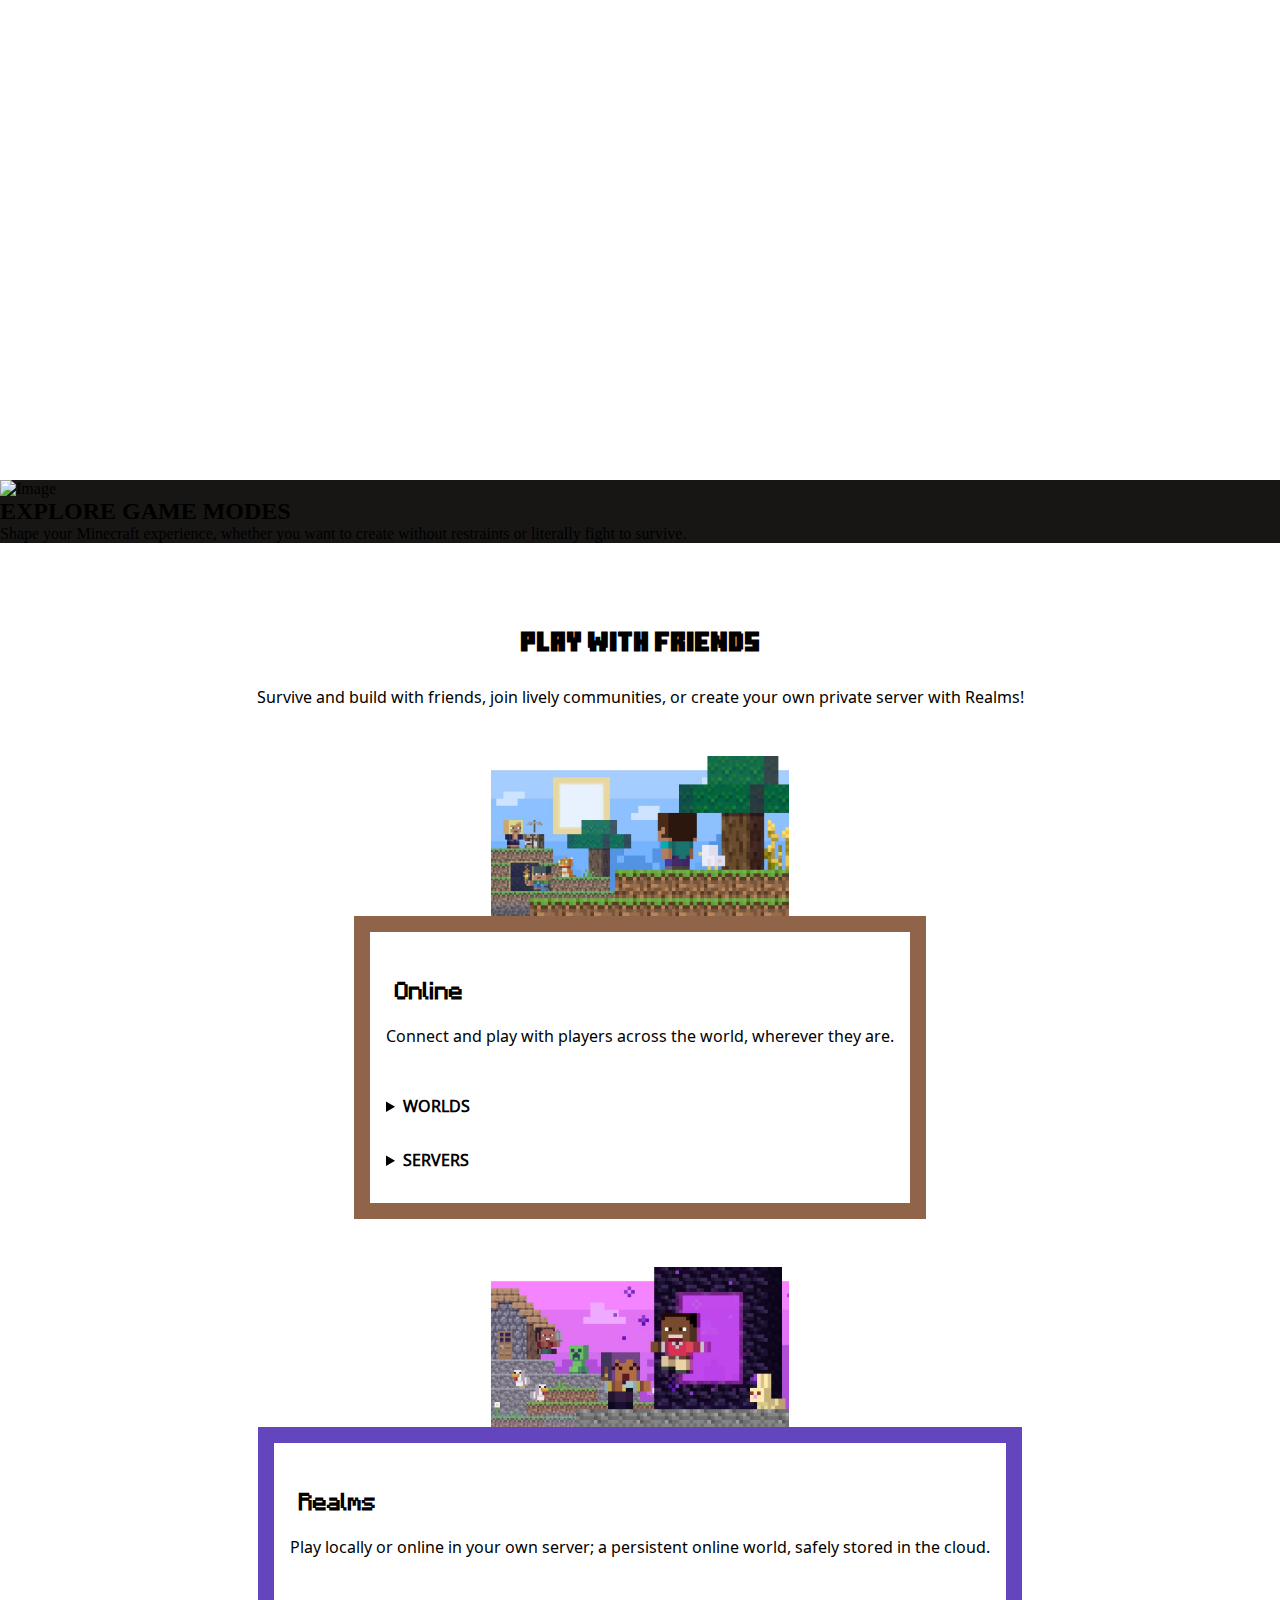
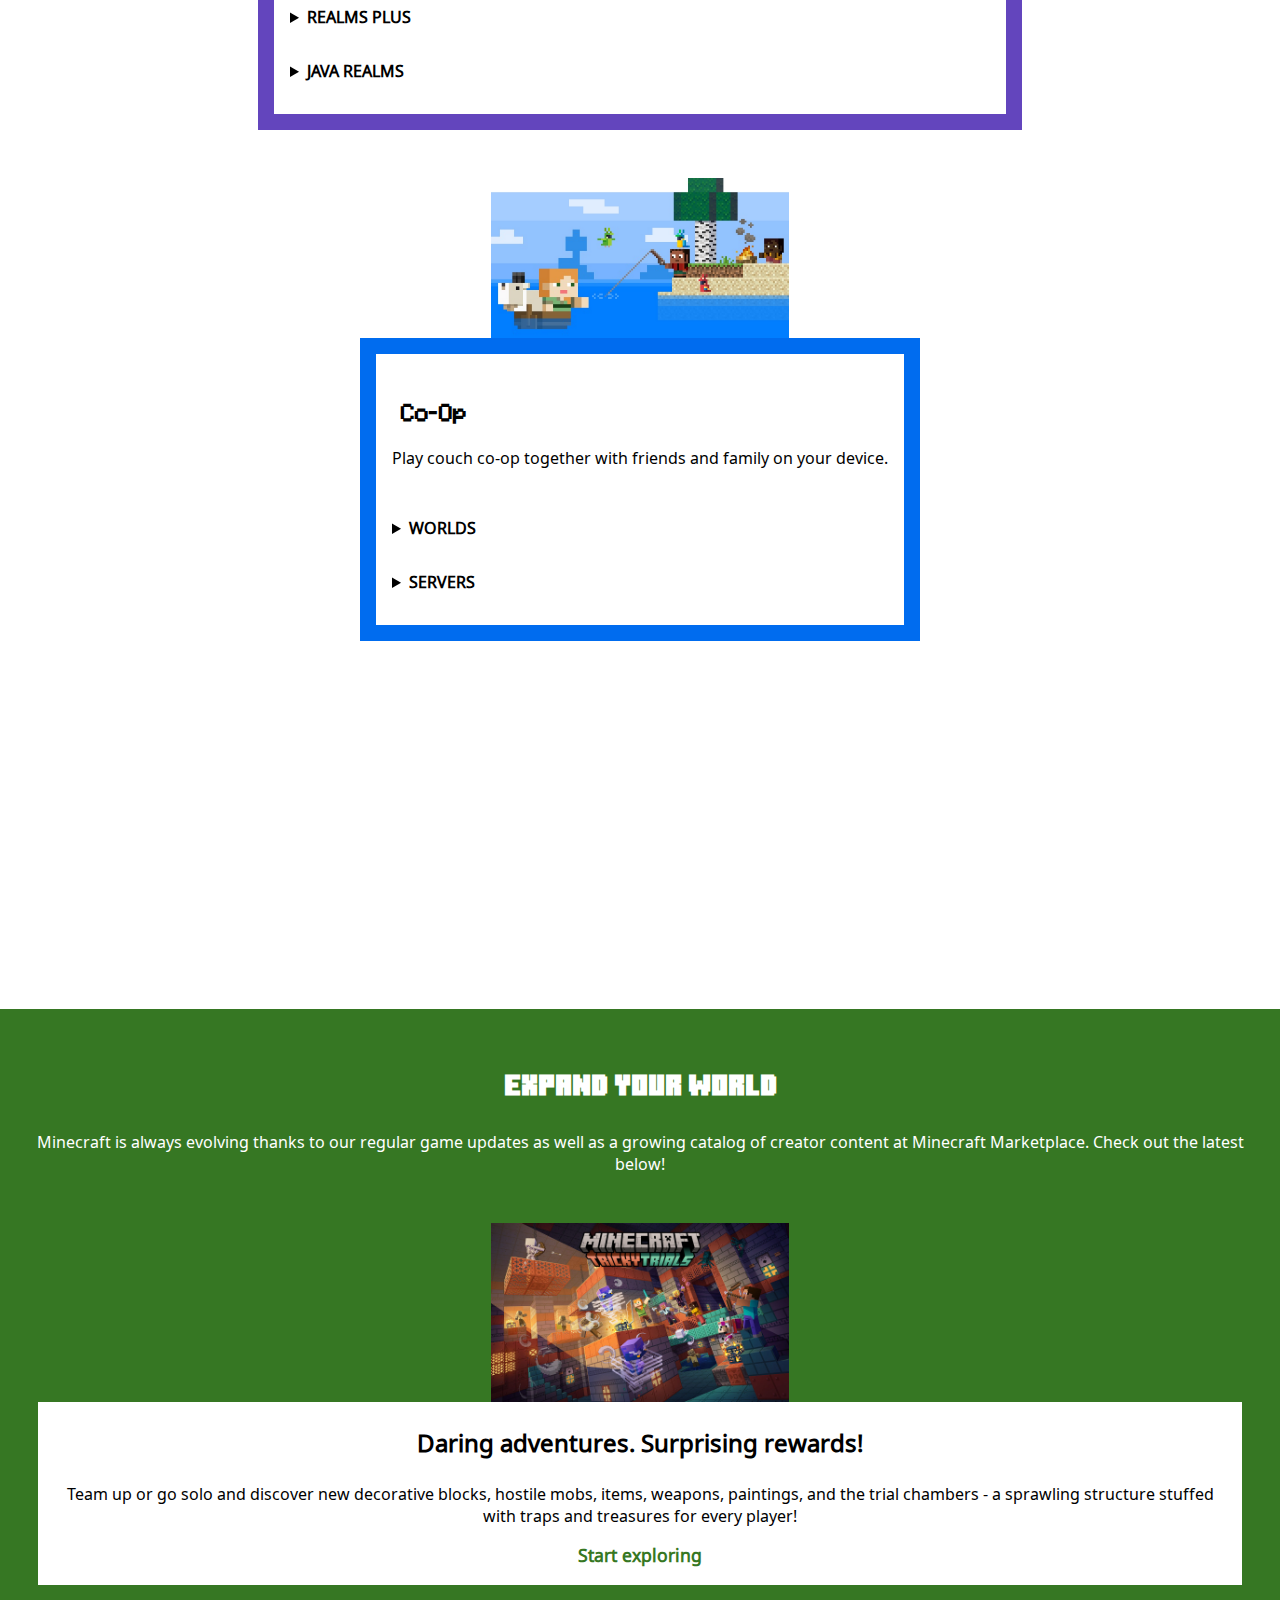
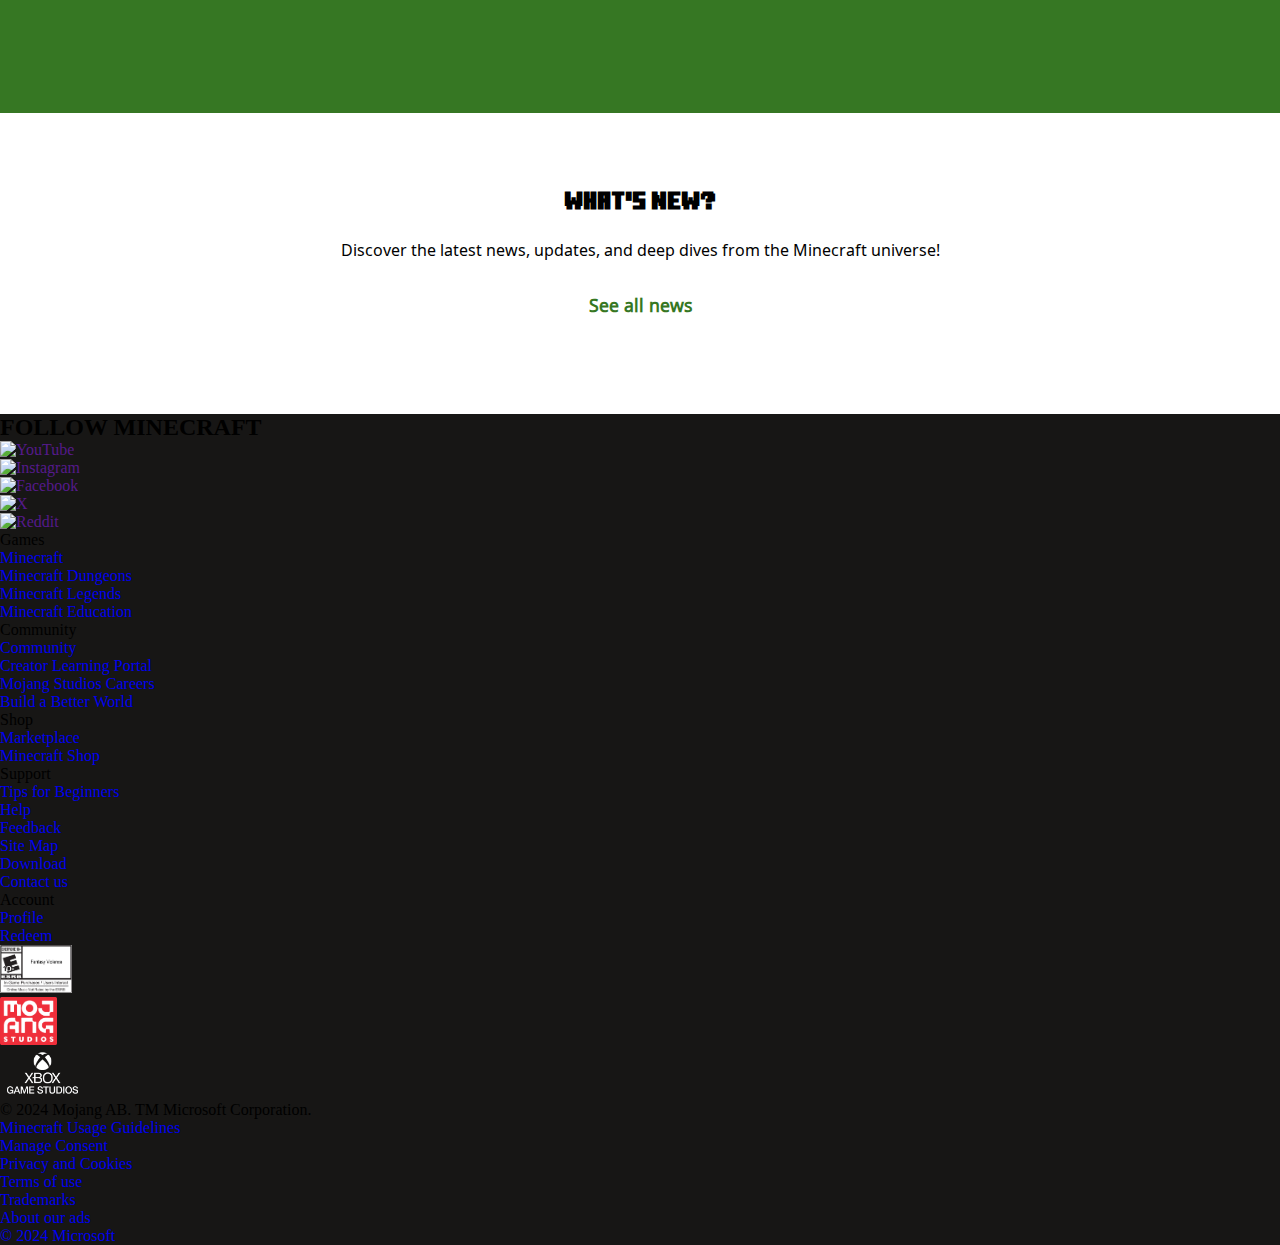
==== commit 8fd3e013: "Hamburger menu af" ====
--- a/about.html
+++ b/about.html
@@ -16,9 +16,11 @@
 <body id="page2">
 	<header>
 		<nav>
-			<button><img src="images/minecraft-logo.png" alt="Hamburger menu">
-			</button>
-			<ul>
+			<button id="hamburger"><img src="images/hamburger.png" alt="Icon to open Hamburger menu"></button>
+			<a href="index.html"><img src="images/minecraft-logo.png" alt="Minecraft Logo"></a>
+			<a href="#"><img src="images/search.png" alt="Search Icon"></a>
+			<ul>
+				<li><button id="afsluiten"><img src="images/kruisje.png" alt="Cross to close the hamburger menu"></button></li>
 				<li><a href="index.html"><img src="images/minecraft-logo.png" alt="Minecraft Logo"></a></li>
 				<li><a href="#">GAMES</a></li>
 				<li><a href="#">SHOP</a></li>
@@ -26,12 +28,11 @@
 				<li><a href="#">SUPPORT</a></li>
 				<li><a href="#">ACCOUNT</a></li>
 			</ul>
-			<a href="index.html"><img src="images/minecraft-logo.png" alt="Minecraft Logo"></a>
 		</nav>
 	</header>
 
 	<main>
-		<!-- Originele website heeft geen h1 -->
+		<!-- Originele website heeft geen zichtbare h1 -->
 		<h1 class="visually-hidden">Minecraft page</h1>
 		<!-- Section 1 -->
 		<section>
--- a/styling/style.css
+++ b/styling/style.css
@@ -33,7 +33,6 @@
 	--color-borderbottom1:#2A641C;
 	--color-bordertopactive:#51504F;
 	--color-textlink:#6cc349;
-	--color-footerlink:#93E073;
 	--color-footer:#313131;
 	--color-copyright:#D1CFCE;
 	--color-friends1:#8F6448;
@@ -93,19 +92,13 @@
 	min-height:5em;
 	background-color:var(--color-header);
 	display:flex;
-	justify-content:space-between;
+	justify-content:space-evenly;
 	position:sticky;
 	align-items:center;
 	top:0;
 	z-index:10;
 	flex-wrap:wrap;
 	padding:0;
-}
-
-header img {
-	height:2em;
-	width:auto;
-	vertical-align:middle;
 }
 
 header ul {
@@ -136,6 +129,35 @@
 	transform: translate(0%, 0%);
 }
 
+nav button img {
+	height:3em;
+	padding-right:1em;
+	padding-left:1em;
+}
+
+nav a img {
+	height:2em;
+	padding-right:1em;
+	padding-left:1em;
+}
+
+nav ul li:nth-of-type(1) {
+	border-bottom:none;
+}
+
+nav ul li:nth-of-type(1) img {
+	height:1.5em;
+}
+
+nav ul li:nth-of-type(2) {
+	display:flex;
+	justify-content:center;
+}
+
+nav ul li:nth-of-type(2) img {
+	height:2em;
+}
+
 img {
 	height:3em;
 	width:auto;
@@ -150,8 +172,23 @@
 	text-decoration:none;
 }
 
+button {
+	background-color:transparent;
+	border:none;
+}
+
+.button-klik {
+	transform:translateY(5px);
+	transition:transform 0.2 ease;
+}
+
+video {
+	width:20em;
+	padding-bottom:1em;
+}
+
 /* Pagina 1 Styling */
-#page1 main section:nth-of-type(1) {
+#page1 main div:nth-of-type(1) {
 	background-image:url("../images/minecraft-live.jpg");
 	background-position:center;
 	background-repeat:no-repeat;
@@ -165,14 +202,14 @@
 	margin-bottom:22em;
 }
 
-#page1 main section:nth-of-type(1) article:nth-of-type(1) {
+#page1 main div:nth-of-type(1) article:nth-of-type(1) {
 	position:absolute;
 	background-color:var(--color-background);
 	width:90vw;
 	top:24em;
 }
 
-#page1 main section:nth-of-type(1) article:nth-of-type(1) h2 {
+#page1 main div:nth-of-type(1) article:nth-of-type(1) h2 {
 	text-align:center;
 	color:var(--color-text);
 	font-size:1.5em;
@@ -183,17 +220,17 @@
 	padding-right:1em;
 }
 
-#page1 main section:nth-of-type(1) article:nth-of-type(1) p {
-	text-align:center;
-	color:var(--color-text);
-	font-size:1em;
-	font-family:noto;
-	padding-left:1em;
-	padding-right:1em;
-	padding-bottom:2em;
-}
-
-#page1 main section:nth-of-type(1) article:nth-of-type(1) a {
+#page1 main div:nth-of-type(1) article:nth-of-type(1) p {
+	text-align:center;
+	color:var(--color-text);
+	font-size:1em;
+	font-family:noto;
+	padding-left:1em;
+	padding-right:1em;
+	padding-bottom:2em;
+}
+
+#page1 main div:nth-of-type(1) article:nth-of-type(1) a {
 	color:var(--color-text);
 	font-size:1em;
 	display:flex;
@@ -203,7 +240,7 @@
 	font-weight:bold;
 }
 
-#page1 main section:nth-of-type(1) li:nth-of-type(1) p {
+#page1 main div:nth-of-type(1) li:nth-of-type(1) p {
 	background-color:var(--color-primary);
 	color:var(--color-text);
 	padding:.5em;
@@ -217,7 +254,7 @@
 	font-weight:bold;
 }
 
-#page1 main section:nth-of-type(2) {
+#page1 main section:nth-of-type(1) {
 	background-color:var(--color-background);
 	display: flex;
 	flex-direction:column;
@@ -232,7 +269,7 @@
 	padding-right:3em;
 }
 
-#page1 main section:nth-of-type(2) h2 {
+#page1 main section:nth-of-type(1) h2 {
 	text-align:center;
 	color:var(--color-text);
 	font-size:1.8em;
@@ -240,24 +277,24 @@
 	padding-bottom:2em;
 }
 
+#page1 main section:nth-of-type(1) {
+	display:flex;
+	justify-content:center;
+	align-items:center;
+	flex-direction:column;
+}
+
+#page1 main section:nth-of-type(1) img {
+	height:20em;
+	padding-bottom:2em;
+}
+
 #page1 main section:nth-of-type(2) {
-	display:flex;
-	justify-content:center;
-	align-items:center;
-	flex-direction:column;
-}
-
-#page1 main section:nth-of-type(2) img {
-	height:20em;
-	padding-bottom:2em;
-}
-
-#page1 main section:nth-of-type(3) {
 	background-color:var(--color-background);
 	padding-bottom:10em;
 }
 
-#page1 main section:nth-of-type(3) h2 {
+#page1 main section:nth-of-type(2) h2 {
 	text-align:center;
 	color:var(--color-text);
 	font-size:2em;
@@ -266,7 +303,7 @@
 	padding-bottom:2em;
 }
 
-#page1 main section:nth-of-type(3) details {
+#page1 main section:nth-of-type(2) details {
 	padding-left:2em;
 	padding-right:2em;
 	border-top:.2em solid var(--color-header);
@@ -279,7 +316,7 @@
 	padding:1em;
 }
 
-#page1 main section:nth-of-type(3) summary {
+#page1 main section:nth-of-type(2) summary {
 	color:var(--color-text);
 	font-size:1em;
 	font-family:mc7;
@@ -287,13 +324,28 @@
 	padding-bottom:2em;
 }
 
-#page1 main section:nth-of-type(3) p {
-	color:var(--color-text);
-	font-size:1em;
-	font-family:noto;
-}
-
-#page1 main section:nth-of-type(4) {
+#page1 main section:nth-of-type(2) li:nth-of-type(1) p {
+	background-color:var(--color-primary);
+	color:var(--color-text);
+	padding:.5em;
+	margin:0;
+	margin-left:6em;
+	margin-right:6em;
+	font-family:noto;
+	border-top:.4em solid var(--color-bordertop1);
+	border-bottom:.4em solid var(--color-borderbottom1);
+	margin-bottom:2em;
+	font-weight:bold;
+}
+
+#page1 main section:nth-of-type(2) p {
+	color:var(--color-text);
+	font-size:1em;
+	font-family:noto;
+	padding-bottom:1em;
+}
+
+#page1 main section:nth-of-type(3) {
 	background-color:var(--color-header);
 	display:flex;
 	justify-content:center;
@@ -301,7 +353,7 @@
 	flex-direction:column;
 }
 
-#page1 main section:nth-of-type(4) h2 {
+#page1 main section:nth-of-type(3) h2 {
 	text-align:center;
 	color:var(--color-text);
 	font-size:2em;
@@ -310,7 +362,7 @@
 	padding-bottom:.5em;
 }
 
-#page1 main section:nth-of-type(4) a {
+#page1 main section:nth-of-type(3) a {
 	color:var(--color-textlink);
 	font-size:1.2em;
 	display:flex;
@@ -320,26 +372,26 @@
 	font-weight:bold;
 }
 
-#page1 main section:nth-of-type(4) ul:nth-of-type(1) h2 {
+#page1 main section:nth-of-type(3) ul:nth-of-type(1) h2 {
 	font-size:1.2em;
 	font-family:mc7;
 	padding-right:5em;
 	text-align:left;
 }
 
-#page1 main section:nth-of-type(4) img {
+#page1 main section:nth-of-type(3) img {
 	height:15em;
 	padding-bottom:1em;
 }
 
-#page1 main section:nth-of-type(5) {
-	display:flex;
-	justify-content:center;
-	align-items:center;
-	flex-direction:column;
-}
-
-#page1 main section:nth-of-type(5) article:nth-of-type(1) {
+#page1 main div:nth-of-type(2) {
+	display:flex;
+	justify-content:center;
+	align-items:center;
+	flex-direction:column;
+}
+
+#page1 main div:nth-of-type(2) article:nth-of-type(1) {
 	background-color:var(--color-background);
 	display:flex;
 	justify-content:center;
@@ -353,19 +405,19 @@
 	margin-bottom:6em;
 }
 
-#page1 main section:nth-of-type(5) article:nth-of-type(1) img {
+#page1 main div:nth-of-type(2) article:nth-of-type(1) img {
 	margin:1em;
 	height:5em;
 }
 
-#page1 main section:nth-of-type(5) article:nth-of-type(1) h2 {
+#page1 main div:nth-of-type(2) article:nth-of-type(1) h2 {
 	color:var(--color-text);
 	font-size:1em;
 	font-family:noto;
 	padding-bottom:.5em;
 }
 
-#page1 main section:nth-of-type(5) article:nth-of-type(1) p {
+#page1 main div:nth-of-type(2) article:nth-of-type(1) p {
 	text-align:center;
 	color:var(--color-text);
 	font-size:1em;
@@ -375,7 +427,7 @@
 	padding-bottom:2em;
 }
 
-#page1 main section:nth-of-type(5) li:nth-of-type(1) p {
+#page1 main div:nth-of-type(2) li:nth-of-type(1) p {
 	background-color:var(--color-background);
 	color:var(--color-text);
 	padding:.5em;
@@ -385,19 +437,19 @@
 	font-weight:bold;
 }
 
-#page1 main section:nth-of-type(6) {
-	display:flex;
-	justify-content:center;
-	align-items:center;
-	flex-direction:column;
-}
-
-#page1 main section:nth-of-type(6) img {
+#page1 main section:nth-of-type(4) {
+	display:flex;
+	justify-content:center;
+	align-items:center;
+	flex-direction:column;
+}
+
+#page1 main section:nth-of-type(4) img {
 	height:15em;
 	padding-bottom:1em;
 }
 
-#page1 main section:nth-of-type(6) h2 {
+#page1 main section:nth-of-type(4) h2 {
 	text-align:center;
 	color:var(--color-text);
 	font-size:2em;
@@ -405,7 +457,7 @@
 	padding-bottom:.5em;
 }
 
-#page1 main section:nth-of-type(6) p {
+#page1 main section:nth-of-type(4) p {
 	text-align:center;
 	color:var(--color-text);
 	font-size:1em;
@@ -415,7 +467,7 @@
 	padding-bottom:2em;
 }
 
-#page1 main section:nth-of-type(6) li:nth-of-type(1) p {
+#page1 main section:nth-of-type(4) li:nth-of-type(1) p {
 	background-color:var(--color-primary);
 	color:var(--color-text);
 	padding:.5em;
@@ -426,7 +478,7 @@
 	font-weight:bold;
 }
 
-#page1 main section:nth-of-type(7) {
+#page1 main section:nth-of-type(5) {
 	background-color:var(--color-background2);
 	display:flex;
 	justify-content:center;
@@ -435,7 +487,7 @@
 	padding-bottom:8em;
 }
 
-#page1 main section:nth-of-type(7) h2 {
+#page1 main section:nth-of-type(5) h2 {
 	text-align:center;
 	color:var(--color-text);
 	font-size:2em;
@@ -443,17 +495,17 @@
 	padding-top:2em;
 }
 
-#page1 main section:nth-of-type(7) p {
-	text-align:center;
-	color:var(--color-text);
-	font-size:1em;
-	font-family:noto;
-	padding-left:1em;
-	padding-right:1em;
-	padding-bottom:1em;
-}
-
-#page1 main section:nth-of-type(7) a {
+#page1 main section:nth-of-type(5) p {
+	text-align:center;
+	color:var(--color-text);
+	font-size:1em;
+	font-family:noto;
+	padding-left:1em;
+	padding-right:1em;
+	padding-bottom:1em;
+}
+
+#page1 main section:nth-of-type(5) a {
 	color:var(--color-textlink);
 	font-size:1.3em;
 	display:flex;
@@ -463,22 +515,22 @@
 	font-weight:bold;
 }
 
-#page1 main section:nth-of-type(7) ul:nth-of-type(1) h2 {
+#page1 main section:nth-of-type(5) ul:nth-of-type(1) h2 {
 	font-size:1.2em;
 	font-family:noto;
 	text-align:left;
 }
 
-#page1 main section:nth-of-type(7) img {
+#page1 main section:nth-of-type(5) img {
 	height:18em;
 }
 
-#page1 main section:nth-of-type(8) {
+#page1 main section:nth-of-type(6) {
 	background-color:var(--color-background2);
 	padding-bottom:1em;
 }
 
-#page1 main section:nth-of-type(8) h2 {
+#page1 main section:nth-of-type(6) h2 {
 	text-align:center;
 	color:var(--color-text);
 	font-size:1em;
@@ -486,14 +538,15 @@
 	padding-bottom:3em;
 }
 
-#page1 main section:nth-of-type(8) ul {
+#page1 main section:nth-of-type(6) ul {
 	display:grid;
 	grid-template-columns:repeat(5, 1fr);
 	display:flex;
 	justify-content:center;
-}
-
-footer section:nth-of-type(1) {
+	grid-gap:1em;
+}
+
+footer div:nth-of-type(1) {
 	display:grid;
 	grid-template-columns:repeat(2, 1fr);
 	grid-template-rows:1fr;
@@ -504,7 +557,7 @@
 	padding-bottom:2em;
 }
 
-footer section:nth-of-type(1) p {
+footer div:nth-of-type(1) p {
 	color:var(--color-text);
 	font-family:noto;
 	font-size:1.2em;
@@ -512,19 +565,19 @@
 	padding-top:2em;
 }
 
-footer section:nth-of-type(1) a {
-	color:var(--color-footerlink);
+footer div:nth-of-type(1) a {
+	color:var(--color-textlink);
 	font-family:noto;
 	font-size:.8em;
 	padding-bottom:.5em;
 }
 
-footer section:nth-of-type(2) {
+footer div:nth-of-type(2) {
 	padding-bottom:5em;
 }
 
 /* Bron: ChatGPT, Prompt: Hoe krijg ik één plaatje boven en twee naast elkaar beneden? */
-footer section:nth-of-type(2) ul:nth-of-type(1) {
+footer div:nth-of-type(2) ul:nth-of-type(1) {
     display:grid;
     grid-template-columns:repeat(2, 1fr);
     grid-template-rows:auto auto;
@@ -533,23 +586,23 @@
 	padding-right:2em;
 }
 
-footer section:nth-of-type(2) ul:nth-of-type(1) li:nth-child(1) {
+footer div:nth-of-type(2) ul:nth-of-type(1) li:nth-child(1) {
     grid-column:span 2;
 }
 
-footer section:nth-of-type(2) ul:nth-of-type(1) li:nth-child(2),
-footer section:nth-of-type(2) ul:nth-of-type(1) li:nth-child(3) {
+footer div:nth-of-type(2) ul:nth-of-type(1) li:nth-child(2),
+footer div:nth-of-type(2) ul:nth-of-type(1) li:nth-child(3) {
     
     grid-column:span 1;
 }
 /* */
 
-footer section:nth-of-type(2) img {
+footer div:nth-of-type(2) img {
 	height:6em;
 	padding-bottom:1em;
 }
 
-footer section:nth-of-type(2) ul:nth-of-type(2) {
+footer div:nth-of-type(2) ul:nth-of-type(2) {
     display:grid;
     grid-template-columns:repeat(2, 1fr);
     grid-template-rows:auto auto;
@@ -558,40 +611,40 @@
 	gap:1em;
 }
 
-footer section:nth-of-type(2) ul:nth-of-type(2) li:nth-child(1) {
+footer div:nth-of-type(2) ul:nth-of-type(2) li:nth-child(1) {
     grid-column:span 2;
 }
 
-footer section:nth-of-type(2) ul:nth-of-type(2) li:nth-child(2),
-footer section:nth-of-type(2) ul:nth-of-type(2) li:nth-child(3) {
+footer div:nth-of-type(2) ul:nth-of-type(2) li:nth-child(2),
+footer div:nth-of-type(2) ul:nth-of-type(2) li:nth-child(3) {
     
     grid-column:span 1;
 }
 
-footer section:nth-of-type(2) a {
-	color:var(--color-footerlink);
+footer div:nth-of-type(2) a {
+	color:var(--color-textlink);
 	font-family:noto;
 	font-size:.7em;
 }
 
-footer section:nth-of-type(2) p {
+footer div:nth-of-type(2) p {
 	color:var(--color-copyright);
 	font-family:noto;
 	font-size:.7em;
 }
 
-footer section:nth-of-type(3) a {
+footer div:nth-of-type(3) a {
 	color:var(--color-text);
 	font-family:noto;
 	font-size:.7em;
 }
 
-footer section:nth-of-type(3) {
+footer div:nth-of-type(3) {
 	background-color:var(--color-footer);
 	padding:1em;
 }
 
-footer section:nth-of-type(3) ul:nth-of-type(1) {
+footer div:nth-of-type(3) ul:nth-of-type(1) {
 	display:grid;
 	grid-template-columns:repeat(3, 1fr);
 	padding-top:3em;
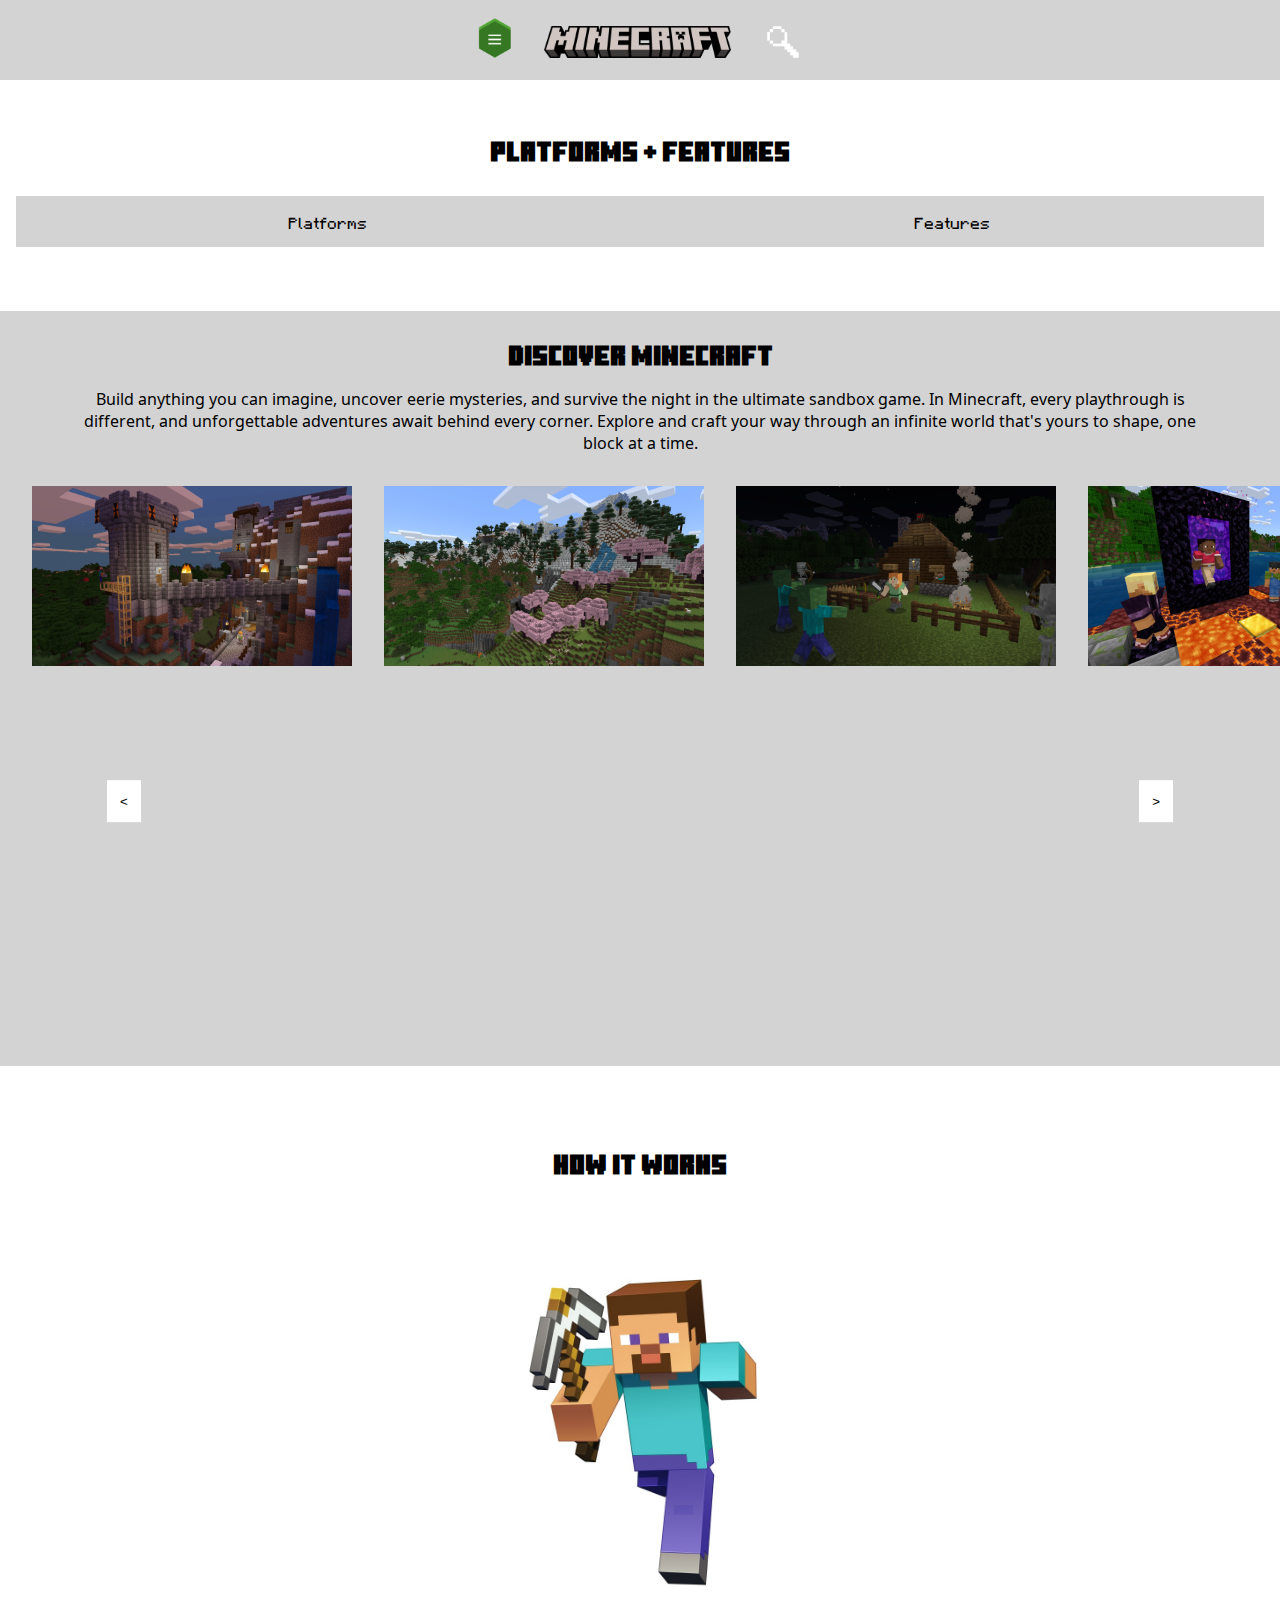
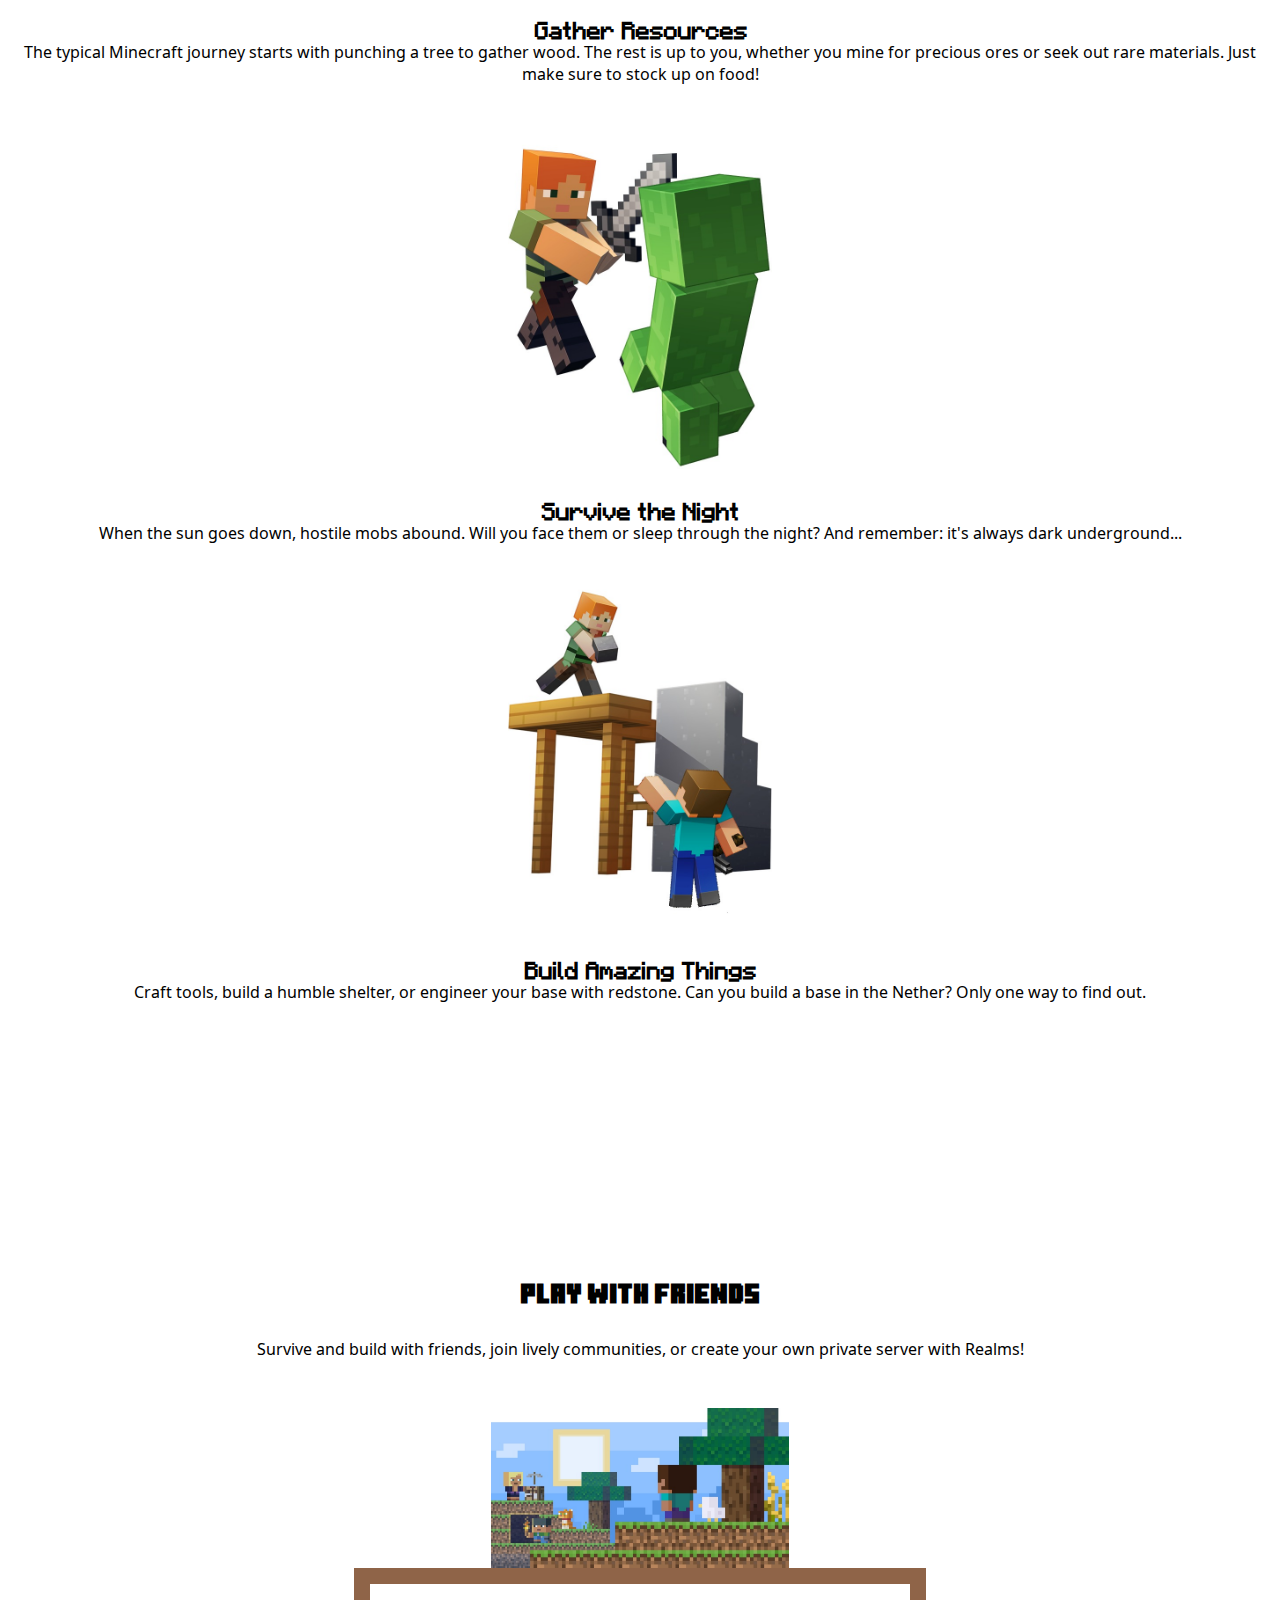
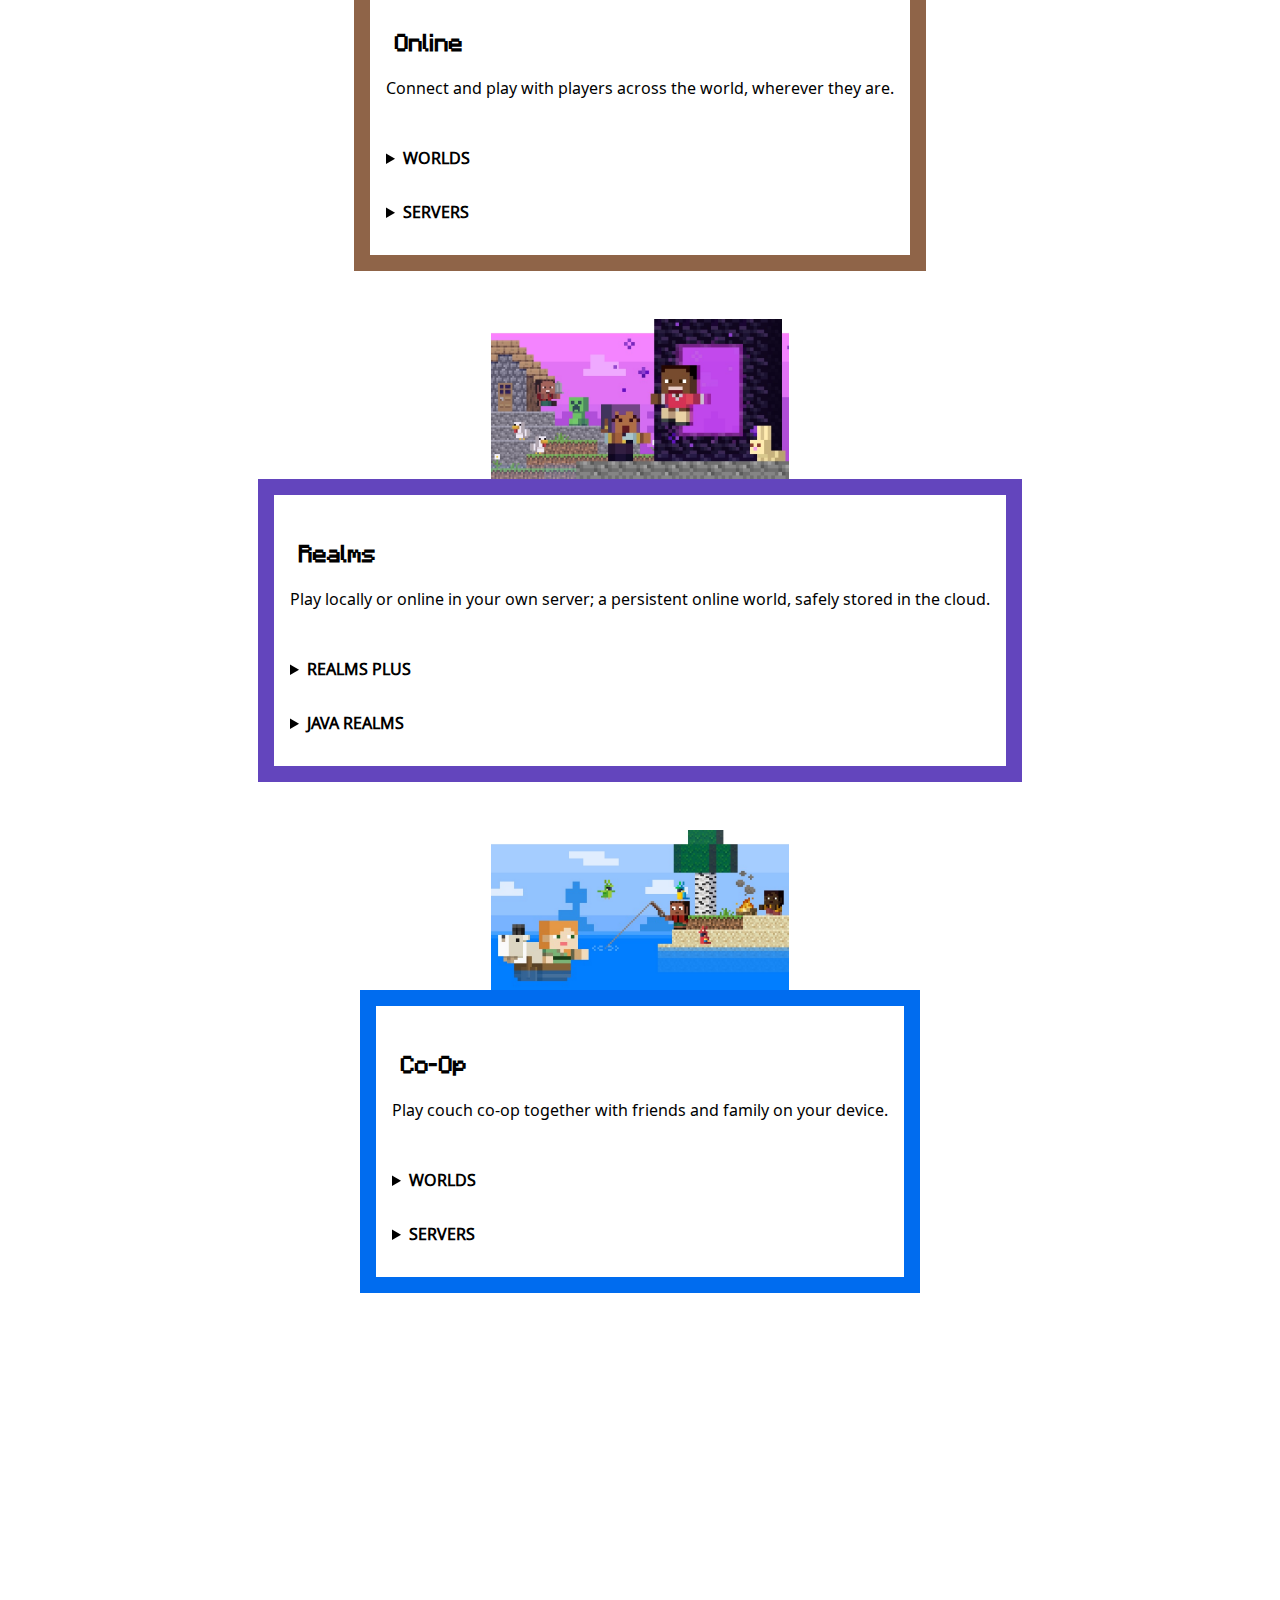
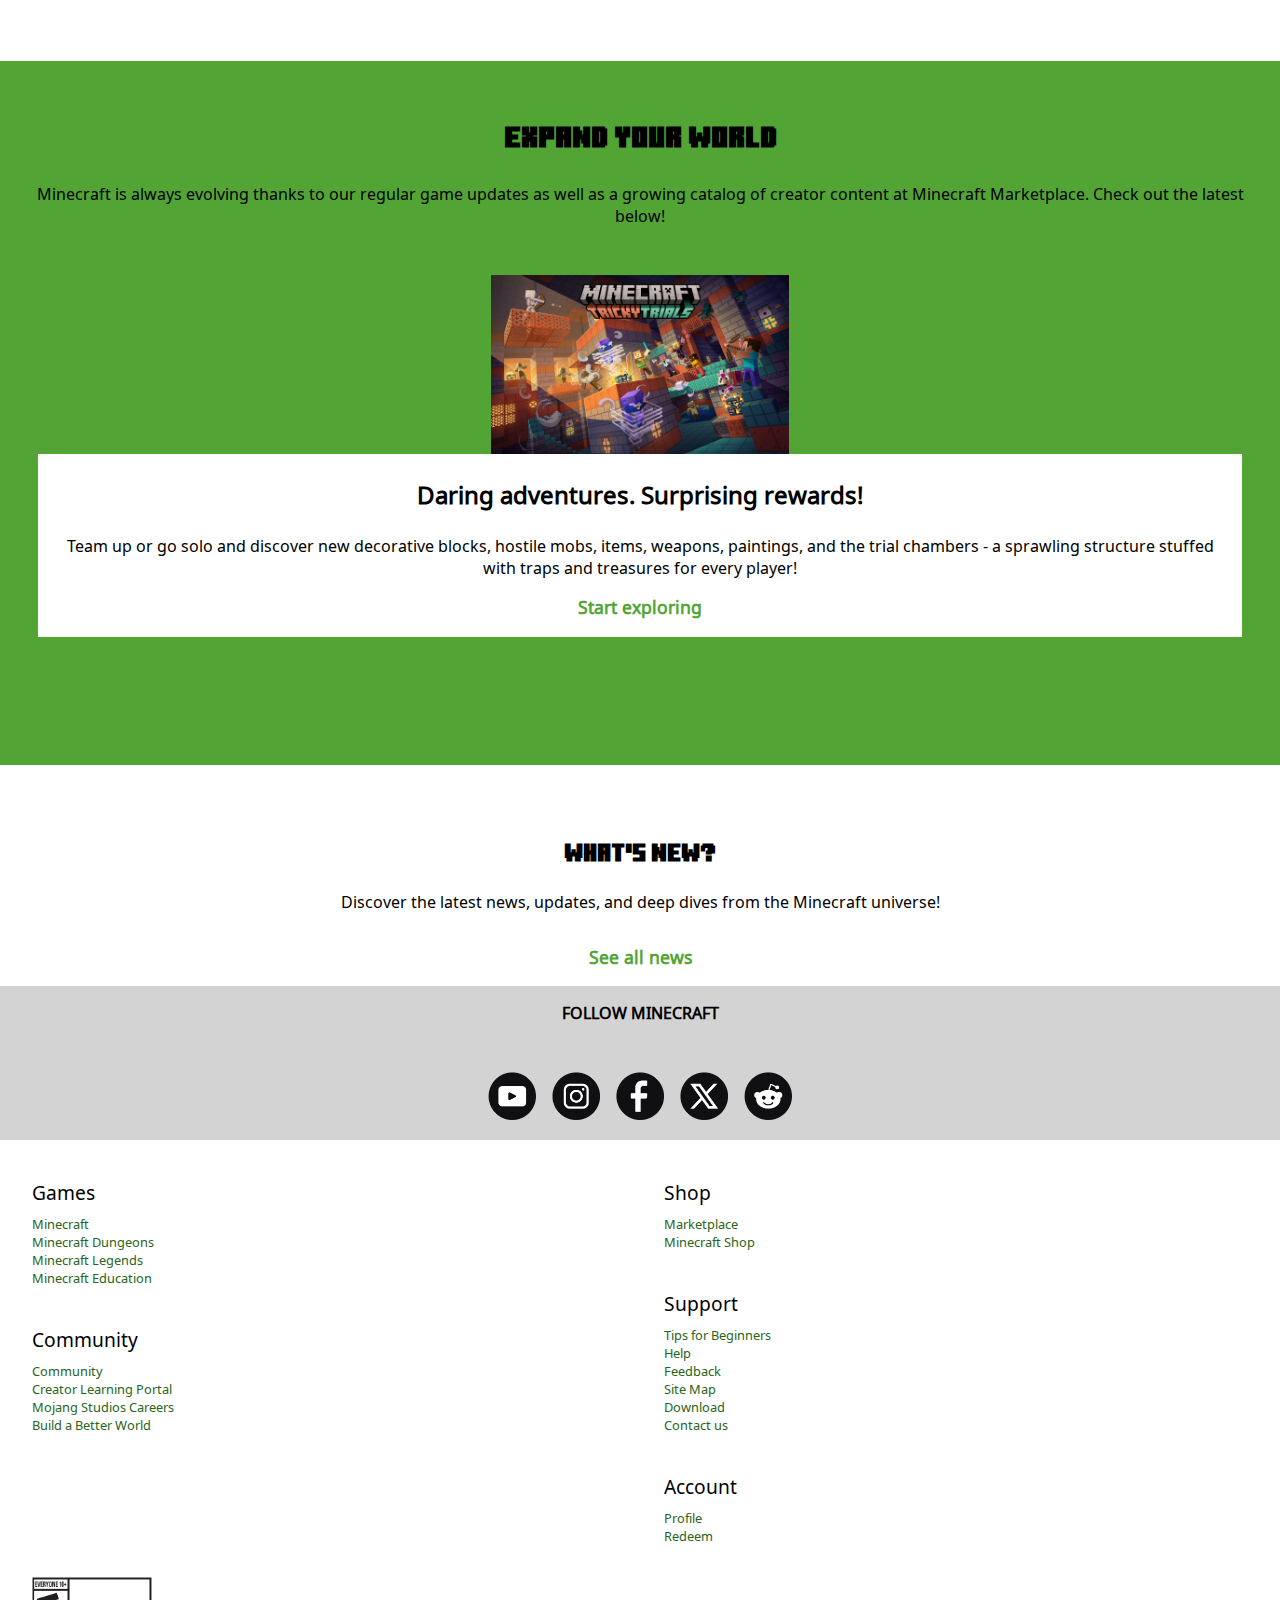
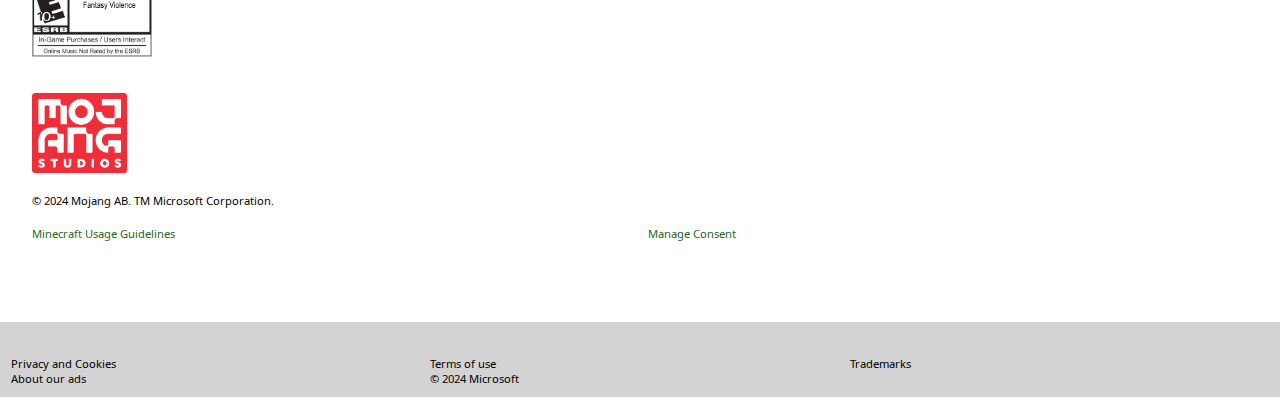
==== commit 978f9aae: "Update nummer 10000" ====
--- a/about.html
+++ b/about.html
@@ -5,7 +5,7 @@
 	<meta charset="UTF-8">
 	<meta name="Javier Renfurm" content="Javier">
 	<meta name="viewport" content="width=device-width, initial-scale=1">
-	<title>FED eindopdracht</title>
+	<title>About Minecraft page</title>
 	<link href="styling/style.css" rel="stylesheet">
 	<link rel="icon" type="image/svg+xml" href="images/favicon.svg">
 	<link rel="preconnect" href="https://fonts.googleapis.com">
@@ -37,54 +37,83 @@
 		<!-- Section 1 -->
 		<section>
 			<h2>PLATFORMS + FEATURES</h2>
-			<article>
-				<p>Buy Minecraft: Java & Bedrock Edition* and get both versions of the game for the price of one. 
+			<!-- Bron: Codepen van ilker -->
+			<div class="tabContainer">
+				<div class="buttonContainer">
+					<button onclick="showPanel(0)">Platforms</button>
+					<button onclick="showPanel(1)">Features</button>
+				</div>
+				<div class="tabPanel">Buy Minecraft: Java & Bedrock Edition* and get both versions of the game for the price of one. 
 					You can easily switch between Java and Bedrock Edition using the unified launcher and cross-play with
-					any current version of Minecraft, including consoles and mobile.</p>
-				<p>*macOS and Linux are compatible with Minecraft: Java Edition only.</p>
-			</article>
-			<ul>
-				<li><a href="#">WINDOWS/MAC/LINUX</a></li>
-				<li><a href="#">NINTENDO</a></li>
-				<li><a href="#">CHROMEBOOK</a></li>
-				<li><a href="#">XBOX</a></li>
-				<li><a href="#">AMAZON FIRE</a></li>
-				<li><a href="#">IOS</a></li>
-				<li><a href="#">PLAYSTATION</a></li>
-				<li><a href="#">ANDROID</a></li>
-			</ul>
+					any current version of Minecraft, including consoles and mobile. *macOS and Linux are compatible with Minecraft: Java Edition only.
+					<ul>
+						<li><a href="#">WINDOWS/MAC/LINUX</a></li>
+						<li><a href="#">NINTENDO</a></li>
+						<li><a href="#">CHROMEBOOK</a></li>
+						<li><a href="#">XBOX</a></li>
+						<li><a href="#">AMAZON FIRE</a></li>
+						<li><a href="#">IOS</a></li>
+						<li><a href="#">PLAYSTATION</a></li>
+						<li><a href="#">ANDROID</a></li>
+					</ul>
+				</div>
+				<div class="tabPanel">Compare the key features of Minecraft Bedrock Edition and Java Edition.
+					<ul>
+						<li><a href="#">Cross-Platform Compatibility</a></li>
+						<li><a href="#">Split screen multiplayer (online multiplayer requires subscription sold separately)</a></li>
+						<li><a href="#">Controller/touch support</a></li>
+						<li><a href="#">Minecraft Marketplace</a></li>
+						<li><a href="#">Marketplace Pass</a></li>
+						<li><a href="#">Downloadable Content (DLC)</a></li>
+						<li><a href="#">Mods</a></li>
+						<li><a href="#">Official featured multiplayer servers (online multiplayer requires subscription sold separately)</a></li>
+						<li><a href="#">Realms</a></li>
+						<li><a href="#">Realms Plus</a></li>
+						<li><a href="#">Host your own server</a></li>
+						<li><a href="#">Join player-hosted multiplayer servers</a></li>
+						<li><a href="#">Achievements/Trophies</a></li>
+						<li><a href="#">LAN or Wifi Multiplayer</a></li>
+						<li><a href="#">Parental Controls with Xbox Live or Microsoft Accounts</a></li>
+						<li><a href="#">Ray Tracing</a></li>
+					</ul>
+				</div>
+			</div>
 		</section>
 		<!-- Section 2 -->
-		<section>
+		<!-- Bron: ChatGPT, Prompt: Hoe maak ik van deze section een carrousel? -->
+		<section class="carousel">
 			<h2>DISCOVER MINECRAFT</h2>
-            <p>Build anything you can imagine, uncover eerie mysteries, and survive the night in the ultimate sandbox game.
-                In Minecraft, every playthrough is different, and unforgettable adventures await behind every corner.
-                Explore and craft your way through an infinite world that's yours to shape, one block at a time.</p>
-            <img src="images/build-almost-anything.jpg" alt="Image">
-		</section>
+			<p>Build anything you can imagine, uncover eerie mysteries, and survive the night in the ultimate sandbox game.
+				In Minecraft, every playthrough is different, and unforgettable adventures await behind every corner.
+				Explore and craft your way through an infinite world that's yours to shape, one block at a time.
+			</p>
+			<ul class="carousel-items">
+				<li><img src="images/build-almost-anything.jpg" alt="Build anything"></li>
+				<li><img src="images/explore.jpg" alt="Explore"></li>
+				<li><img src="images/survive.jpg" alt="Survive"></li>
+				<li><img src="images/playtogether.jpg" alt="Play together"></li>
+				<li><img src="images/experience.jpg" alt="Experience"></li>
+			</ul>
+			<button class="carousel-button previous" aria-label="Previous">&lt;</button>
+			<button class="carousel-button next" aria-label="Next">&gt;</button>
+		</section>		
 		<!-- Section 3 -->
 		<section>
 		    <h2>HOW IT WORKS</h2>
-            <img src="images/gather-resources.jpg" alt="Image">
+            <img class="bounce" src="images/gather-resources.jpg" alt="Image">
             <h3>Gather Resources</h3>
             <p>The typical Minecraft journey starts with punching a tree to gather wood. The rest is up to you, 
                 whether you mine for precious ores or seek out rare materials. Just make sure to stock up on food!</p>
-            <img src="images/survive-the-night.jpg" alt="Image">
+            <img class="bounce" src="images/survive-the-night.jpg" alt="Image">
             <h3>Survive the Night</h3>
             <p>When the sun goes down, hostile mobs abound. Will you face them or sleep through the night? 
                 And remember: it's always dark underground...</p>
-            <img src="images/build-amazing-things.jpg" alt="Image">
+			<img class="bounce" src="images/build-amazing-things.jpg" alt="Image">
             <h3>Build Amazing Things</h3>
             <p>Craft tools, build a humble shelter, or engineer your base with redstone. 
                 Can you build a base in the Nether? Only one way to find out.</p>
 		</section>
 		<!-- Section 4 -->
-		<section>
-            <img src="images/" alt="Image">
-			<h2>EXPLORE GAME MODES</h2>
-			<p>Shape your Minecraft experience, whether you want to create without restraints or literally fight to survive.</p>
-		</section>
-		<!-- Section 5 -->
 		<section>
 			<h2>PLAY WITH FRIENDS</h2>
 			<p>Survive and build with friends, join lively communities, or create your own private server with Realms!</p>
@@ -128,7 +157,7 @@
                 </details>
             </article>
 		</section>
-		<!-- Section 6 -->
+		<!-- Section 5 -->
 		<section>
 			<h2>EXPAND YOUR WORLD</h2>
             <p>Minecraft is always evolving thanks to our regular game updates as well as a growing catalog of creator content at Minecraft Marketplace. 
@@ -141,28 +170,28 @@
 				<a href="#">Start exploring</a>
             </article>
 		</section>
-		<!-- Section 7 -->
+		<!-- Section 6 -->
         <section>
 			<h2>WHAT'S NEW?</h2>
             <p>Discover the latest news, updates, and deep dives from the Minecraft universe!</p>
             <a href="">See all news</a>
 		</section>
-		<!-- Section 8 -->
+		<!-- Section 7 -->
 		<section>
 			<h2>FOLLOW MINECRAFT</h2>
-			<ul>
-				<li><a href=""><img src="images/" alt="YouTube"></a></li>
-				<li><a href=""><img src="images/" alt="Instagram"></a></li>	
-				<li><a href=""><img src="images/" alt="Facebook"></a></li>
-				<li><a href=""><img src="images/" alt="X"></a></li>
-				<li><a href=""><img src="images/" alt="Reddit"></a></li>
+			<ul class="bounce">
+				<li><a href="https://www.youtube.com/minecraft"><img src="images/youtube.png" alt="YouTube"></a></li>
+				<li><a href="https://www.instagram.com/minecraft/"><img src="images/instagram.png" alt="Instagram"></a></li>	
+				<li><a href="https://www.facebook.com/minecraft/"><img src="images/facebook.png" alt="Facebook"></a></li>
+				<li><a href="https://x.com/Minecraft"><img src="images/x.png" alt="X"></a></li>
+				<li><a href="https://www.reddit.com/r/Minecraft/"><img src="images/reddit.png" alt="Reddit"></a></li>
 			</ul>
 		</section>
 	</main>
 
 	<footer>
-		<!-- Section 1 -->
-		<section>
+		<!-- Div 2 -->
+		<div>
 			<ul>
 				<li><p>Games</p></li>
 				<li><a href="about.html">Minecraft</a></li>
@@ -190,9 +219,9 @@
 				<li><a href="#">Profile</a></li>
 				<li><a href="#">Redeem</a></li>
 			</ul>
-		</section>
-		<!-- Section 2 -->
-		<section>
+		</div>
+		<!-- Div 3 -->
+		<div>
 			<ul>
 				<li><img src="images/esrb.png" alt="ESRB Rating"></li>
 				<li><img src="images/mojang.png" alt="Mojang Logo"></li>
@@ -203,17 +232,14 @@
 				<li><a href="#">Minecraft Usage Guidelines</a></li>
 				<li><a href="#">Manage Consent</a></li>
 			</ul>
-		</section>
-		<!-- Section 3 -->
-		<section>
-			<ul>
-				<li><a href="#">Privacy and Cookies</a></li>
-				<li><a href="#">Terms of use</a></li>	
-				<li><a href="#">Trademarks</a></li>
-				<li><a href="#">About our ads</a></li>
-				<li><a href="#">© 2024 Microsoft</a></li>
-			</ul>
-		</section>
+		</div>
+		<ul>
+			<li><a href="#">Privacy and Cookies</a></li>
+			<li><a href="#">Terms of use</a></li>	
+			<li><a href="#">Trademarks</a></li>
+			<li><a href="#">About our ads</a></li>
+			<li><a href="#">© 2024 Microsoft</a></li>
+		</ul>
 	</footer>
 
 	<script defer src="scripts/script.js"></script>
--- a/styling/style.css
+++ b/styling/style.css
@@ -23,15 +23,18 @@
 /*********************/
 :root {
 	/* startje */
+
+	/* standaard stijl */
 	--color-text:#FFFFFF;
+	--color-text-both:#000000;
 	--color-background:#171615;
 	--color-background2:#000000;
+	--color-background-both:#FFFFFF;
 	--color-header:#262423;
 	--color-gameplay:#3D3938;
 	--color-primary:#367723;
 	--color-bordertop1:#52A535;
 	--color-borderbottom1:#2A641C;
-	--color-bordertopactive:#51504F;
 	--color-textlink:#6cc349;
 	--color-footer:#313131;
 	--color-copyright:#D1CFCE;
@@ -40,6 +43,29 @@
 	--color-friends3:#006CEF;
 }
 
+@media (prefers-color-scheme: light) {
+	:root {
+		--color-text:#000000;
+		--color-background:#ffffff;
+		--color-background2:lightgray;
+		--color-gameplay:lightgray;
+		--color-header:lightgray;
+		--color-primary:#52A535;
+		--color-bordertop1:#6cc349;
+		--color-borderbottom1:#367723;
+		--color-textlink:#2a641c;
+		--color-footer:lightgray;
+		--color-copyright:#000000;
+	}
+}
+
+@media (prefers-reduced-motion: reduce) {
+	body * {
+		animation:none !important;
+		transition:none !important;
+	}
+}
+
 @font-face {
 	font-family:mc7;
 	src: url("../fonts/minecraftseven.woff2");
@@ -69,23 +95,6 @@
 #page2 {
 	background-color:var(--color-background);
 }
-
-/* Bron: Positioneren */
-.vollebreedte {
-	position:relative;
-}
-
-.vollebreedte h2 {
-	position:absolute;
-	left:0;
-	right:0;
-	bottom:1em;
-	padding:1em;
-	background-color:var(--color-header);
-	color:var(--color-text);
-	opacity:80%;
-}
-/*  */
 
 /* Voor beide pagina's */
 header {
@@ -158,11 +167,6 @@
 	height:2em;
 }
 
-img {
-	height:3em;
-	width:auto;
-}
-
 ul {
 	list-style:none;
 	position:relative;
@@ -172,6 +176,10 @@
 	text-decoration:none;
 }
 
+a:focus {
+	text-decoration:underline;
+}
+
 button {
 	background-color:transparent;
 	border:none;
@@ -179,16 +187,37 @@
 
 .button-klik {
 	transform:translateY(5px);
-	transition:transform 0.2 ease;
-}
-
-video {
-	width:20em;
-	padding-bottom:1em;
+	transition:transform 0.2s ease;
+}
+
+.bounce {
+	animation: wave 1.5s infinite;
+}
+
+@keyframes wave {
+	0%, 100% {
+		transform:translateY(0);
+	}
+	50% {
+		transform:translateY(-10px);
+	}
+}
+
+.leftRight {
+	animation: sideways 1.5s infinite;
+}
+
+@keyframes sideways {
+	0%, 100% {
+		transform:translateX(0) rotateX(0deg) rotateY(0deg);
+	}
+	50% {
+		transform:translateX(5px) rotateX(-5deg) rotateY(5deg);
+	}
 }
 
 /* Pagina 1 Styling */
-#page1 main div:nth-of-type(1) {
+#page1 main section:nth-of-type(1) {
 	background-image:url("../images/minecraft-live.jpg");
 	background-position:center;
 	background-repeat:no-repeat;
@@ -202,14 +231,14 @@
 	margin-bottom:22em;
 }
 
-#page1 main div:nth-of-type(1) article:nth-of-type(1) {
+#page1 main section:nth-of-type(1) article:nth-of-type(1) {
 	position:absolute;
 	background-color:var(--color-background);
 	width:90vw;
 	top:24em;
 }
 
-#page1 main div:nth-of-type(1) article:nth-of-type(1) h2 {
+#page1 main section:nth-of-type(1) article:nth-of-type(1) h2 {
 	text-align:center;
 	color:var(--color-text);
 	font-size:1.5em;
@@ -220,17 +249,46 @@
 	padding-right:1em;
 }
 
-#page1 main div:nth-of-type(1) article:nth-of-type(1) p {
-	text-align:center;
-	color:var(--color-text);
-	font-size:1em;
-	font-family:noto;
-	padding-left:1em;
-	padding-right:1em;
-	padding-bottom:2em;
-}
-
-#page1 main div:nth-of-type(1) article:nth-of-type(1) a {
+#page1 main section:nth-of-type(1) article:nth-of-type(1) p {
+	text-align:center;
+	color:var(--color-text);
+	font-size:1em;
+	font-family:noto;
+	padding-left:1em;
+	padding-right:1em;
+}
+
+li.knop {
+	background-color:var(--color-primary);
+	margin-left:6em;
+	margin-right:6em;
+	border-top:.3em solid var(--color-bordertop1);
+	border-bottom:.3em solid var(--color-borderbottom1);
+	cursor:pointer;
+	display:flex;
+	justify-content:center;
+	align-items:center;
+	padding:.2em;
+	margin-top:2em;
+	margin-bottom:2em;
+}
+
+li.knop:hover {
+	background-color:var(--color-borderbottom1);
+}
+
+li.knop:active {
+	transform: translateY(2px);
+}
+
+li.knop p {
+	margin:0;
+	text-align:center;
+	font-family:noto;
+	font-weight:bold;
+}
+
+#page1 main section:nth-of-type(1) article:nth-of-type(1) a {
 	color:var(--color-text);
 	font-size:1em;
 	display:flex;
@@ -238,28 +296,6 @@
 	font-family:noto;
 	padding-bottom:3em;
 	font-weight:bold;
-}
-
-#page1 main div:nth-of-type(1) li:nth-of-type(1) p {
-	background-color:var(--color-primary);
-	color:var(--color-text);
-	padding:.5em;
-	margin:0;
-	margin-left:6em;
-	margin-right:6em;
-	font-family:noto;
-	border-top:.4em solid var(--color-bordertop1);
-	border-bottom:.4em solid var(--color-borderbottom1);
-	margin-bottom:2em;
-	font-weight:bold;
-}
-
-#page1 main section:nth-of-type(1) {
-	background-color:var(--color-background);
-	display: flex;
-	flex-direction:column;
-	justify-content:center;
-	align-items:center;
 }
 
 #page1 main ul:nth-of-type(2) {
@@ -269,7 +305,19 @@
 	padding-right:3em;
 }
 
-#page1 main section:nth-of-type(1) h2 {
+#page1 main ul:nth-of-type(2) img {
+	height:3em;
+	width:auto;
+}
+
+#page1 main section:nth-of-type(2) {
+	display:flex;
+	justify-content:center;
+	align-items:center;
+	flex-direction:column;
+}
+
+#page1 main section:nth-of-type(2) h2 {
 	text-align:center;
 	color:var(--color-text);
 	font-size:1.8em;
@@ -277,24 +325,16 @@
 	padding-bottom:2em;
 }
 
-#page1 main section:nth-of-type(1) {
-	display:flex;
-	justify-content:center;
-	align-items:center;
-	flex-direction:column;
-}
-
-#page1 main section:nth-of-type(1) img {
+#page1 main section:nth-of-type(2) img {
 	height:20em;
 	padding-bottom:2em;
 }
 
-#page1 main section:nth-of-type(2) {
-	background-color:var(--color-background);
+#page1 main section:nth-of-type(3) {
 	padding-bottom:10em;
 }
 
-#page1 main section:nth-of-type(2) h2 {
+#page1 main section:nth-of-type(3) h2 {
 	text-align:center;
 	color:var(--color-text);
 	font-size:2em;
@@ -303,9 +343,7 @@
 	padding-bottom:2em;
 }
 
-#page1 main section:nth-of-type(2) details {
-	padding-left:2em;
-	padding-right:2em;
+#page1 main section:nth-of-type(3) details {
 	border-top:.2em solid var(--color-header);
 	border-right:.2em solid var(--color-header);
 	border-bottom:.2em solid var(--color-background2);
@@ -313,10 +351,15 @@
 	justify-content:center;
 	align-items:center;
 	flex-direction:column;
-	padding:1em;
-}
-
-#page1 main section:nth-of-type(2) summary {
+	margin-left:2em;
+	margin-right:2em;
+	padding-left:1em;
+	padding-right:1em;
+	padding-top:2em;
+	cursor:pointer;
+}
+
+#page1 main section:nth-of-type(3) summary {
 	color:var(--color-text);
 	font-size:1em;
 	font-family:mc7;
@@ -324,28 +367,18 @@
 	padding-bottom:2em;
 }
 
-#page1 main section:nth-of-type(2) li:nth-of-type(1) p {
-	background-color:var(--color-primary);
-	color:var(--color-text);
-	padding:.5em;
-	margin:0;
-	margin-left:6em;
-	margin-right:6em;
-	font-family:noto;
-	border-top:.4em solid var(--color-bordertop1);
-	border-bottom:.4em solid var(--color-borderbottom1);
-	margin-bottom:2em;
-	font-weight:bold;
-}
-
-#page1 main section:nth-of-type(2) p {
-	color:var(--color-text);
-	font-size:1em;
-	font-family:noto;
-	padding-bottom:1em;
-}
-
-#page1 main section:nth-of-type(3) {
+video {
+	height:12em;
+	padding-bottom:3em;
+}
+
+#page1 main section:nth-of-type(3) p {
+	color:var(--color-text);
+	font-size:1em;
+	font-family:noto;
+}
+
+#page1 main section:nth-of-type(4) {
 	background-color:var(--color-header);
 	display:flex;
 	justify-content:center;
@@ -353,7 +386,7 @@
 	flex-direction:column;
 }
 
-#page1 main section:nth-of-type(3) h2 {
+#page1 main section:nth-of-type(4) h2 {
 	text-align:center;
 	color:var(--color-text);
 	font-size:2em;
@@ -362,7 +395,7 @@
 	padding-bottom:.5em;
 }
 
-#page1 main section:nth-of-type(3) a {
+#page1 main section:nth-of-type(4) a {
 	color:var(--color-textlink);
 	font-size:1.2em;
 	display:flex;
@@ -372,26 +405,42 @@
 	font-weight:bold;
 }
 
-#page1 main section:nth-of-type(3) ul:nth-of-type(1) h2 {
+#page1 main section:nth-of-type(4) ul:nth-of-type(1) h2 {
 	font-size:1.2em;
 	font-family:mc7;
 	padding-right:5em;
 	text-align:left;
 }
 
-#page1 main section:nth-of-type(3) img {
+#page1 main section:nth-of-type(4) img {
 	height:15em;
 	padding-bottom:1em;
 }
 
-#page1 main div:nth-of-type(2) {
-	display:flex;
-	justify-content:center;
-	align-items:center;
-	flex-direction:column;
-}
-
-#page1 main div:nth-of-type(2) article:nth-of-type(1) {
+/* Bron: Positioneren */
+.vollebreedte {
+	position:relative;
+}
+
+.vollebreedte h2 {
+	position:absolute;
+	left:0;
+	right:0;
+	bottom:1em;
+	padding:1em;
+	background-color:var(--color-header);
+	color:var(--color-text);
+	opacity:80%;
+}
+
+#page1 main div:nth-of-type(1) {
+	display:flex;
+	justify-content:center;
+	align-items:center;
+	flex-direction:column;
+}
+
+#page1 main div:nth-of-type(1) article:nth-of-type(1) {
 	background-color:var(--color-background);
 	display:flex;
 	justify-content:center;
@@ -405,19 +454,19 @@
 	margin-bottom:6em;
 }
 
-#page1 main div:nth-of-type(2) article:nth-of-type(1) img {
+#page1 main div:nth-of-type(1) article:nth-of-type(1) img {
 	margin:1em;
 	height:5em;
 }
 
-#page1 main div:nth-of-type(2) article:nth-of-type(1) h2 {
+#page1 main div:nth-of-type(1) article:nth-of-type(1) h2 {
 	color:var(--color-text);
 	font-size:1em;
 	font-family:noto;
 	padding-bottom:.5em;
 }
 
-#page1 main div:nth-of-type(2) article:nth-of-type(1) p {
+#page1 main div:nth-of-type(1) article:nth-of-type(1) p {
 	text-align:center;
 	color:var(--color-text);
 	font-size:1em;
@@ -427,7 +476,7 @@
 	padding-bottom:2em;
 }
 
-#page1 main div:nth-of-type(2) li:nth-of-type(1) p {
+#page1 main div:nth-of-type(1) li:nth-of-type(1) p {
 	background-color:var(--color-background);
 	color:var(--color-text);
 	padding:.5em;
@@ -435,21 +484,22 @@
 	border:.1em solid var(--color-text);
 	margin-bottom:2em;
 	font-weight:bold;
-}
-
-#page1 main section:nth-of-type(4) {
-	display:flex;
-	justify-content:center;
-	align-items:center;
-	flex-direction:column;
-}
-
-#page1 main section:nth-of-type(4) img {
+	cursor:pointer;
+}
+
+#page1 main section:nth-of-type(5) {
+	display:flex;
+	justify-content:center;
+	align-items:center;
+	flex-direction:column;
+}
+
+#page1 main section:nth-of-type(5) img {
 	height:15em;
 	padding-bottom:1em;
 }
 
-#page1 main section:nth-of-type(4) h2 {
+#page1 main section:nth-of-type(5) h2 {
 	text-align:center;
 	color:var(--color-text);
 	font-size:2em;
@@ -457,55 +507,43 @@
 	padding-bottom:.5em;
 }
 
-#page1 main section:nth-of-type(4) p {
+#page1 main section:nth-of-type(5) p {
 	text-align:center;
 	color:var(--color-text);
 	font-size:1em;
 	font-family:noto;
 	padding-left:3em;
 	padding-right:3em;
-	padding-bottom:2em;
-}
-
-#page1 main section:nth-of-type(4) li:nth-of-type(1) p {
-	background-color:var(--color-primary);
-	color:var(--color-text);
-	padding:.5em;
-	font-family:noto;
-	border-top:.4em solid var(--color-bordertop1);
-	border-bottom:.4em solid var(--color-borderbottom1);
-	margin-bottom:6em;
-	font-weight:bold;
-}
-
-#page1 main section:nth-of-type(5) {
+}
+
+#page1 main section:nth-of-type(6) {
 	background-color:var(--color-background2);
 	display:flex;
 	justify-content:center;
 	align-items:center;
 	flex-direction:column;
-	padding-bottom:8em;
-}
-
-#page1 main section:nth-of-type(5) h2 {
+}
+
+#page1 main section:nth-of-type(6) h2 {
 	text-align:center;
 	color:var(--color-text);
 	font-size:2em;
 	font-family:mc10;
 	padding-top:2em;
-}
-
-#page1 main section:nth-of-type(5) p {
-	text-align:center;
-	color:var(--color-text);
-	font-size:1em;
-	font-family:noto;
-	padding-left:1em;
-	padding-right:1em;
-	padding-bottom:1em;
-}
-
-#page1 main section:nth-of-type(5) a {
+	padding-bottom:1em;
+}
+
+#page1 main section:nth-of-type(6) p {
+	text-align:center;
+	color:var(--color-text);
+	font-size:1em;
+	font-family:noto;
+	padding-left:1em;
+	padding-right:1em;
+	padding-bottom:1em;
+}
+
+#page1 main section:nth-of-type(6) a {
 	color:var(--color-textlink);
 	font-size:1.3em;
 	display:flex;
@@ -515,35 +553,34 @@
 	font-weight:bold;
 }
 
-#page1 main section:nth-of-type(5) ul:nth-of-type(1) h2 {
-	font-size:1.2em;
-	font-family:noto;
-	text-align:left;
-}
-
-#page1 main section:nth-of-type(5) img {
+#page1 main section:nth-of-type(6) img {
 	height:18em;
 }
 
-#page1 main section:nth-of-type(6) {
+#page1 main section:nth-of-type(7) {
 	background-color:var(--color-background2);
 	padding-bottom:1em;
 }
 
-#page1 main section:nth-of-type(6) h2 {
+#page1 main section:nth-of-type(7) h2 {
 	text-align:center;
 	color:var(--color-text);
 	font-size:1em;
 	font-family:noto;
 	padding-bottom:3em;
-}
-
-#page1 main section:nth-of-type(6) ul {
+	padding-top:8em;
+}
+
+#page1 main section:nth-of-type(7) ul {
 	display:grid;
 	grid-template-columns:repeat(5, 1fr);
 	display:flex;
 	justify-content:center;
 	grid-gap:1em;
+}
+
+#page1 main section:nth-of-type(7) img {
+	height:3em;
 }
 
 footer div:nth-of-type(1) {
@@ -633,26 +670,23 @@
 	font-size:.7em;
 }
 
-footer div:nth-of-type(3) a {
-	color:var(--color-text);
-	font-family:noto;
-	font-size:.7em;
-}
-
-footer div:nth-of-type(3) {
-	background-color:var(--color-footer);
-	padding:1em;
-}
-
-footer div:nth-of-type(3) ul:nth-of-type(1) {
-	display:grid;
-	grid-template-columns:repeat(3, 1fr);
-	padding-top:3em;
-}
+footer > ul:nth-of-type(1) {
+    font-family: noto;
+    font-size: 0.7em;
+    background-color: var(--color-footer);
+    padding: 1em;
+    display: grid;
+    grid-template-columns: repeat(3, 1fr);
+    padding-top: 3em;
+}
+
+footer > ul:nth-of-type(1) a {
+    color: var(--color-text);
+}
+
 
 /* Pagina 2 Styling */
 #page2 main section:nth-of-type(1) {
-	background-color:var(--color-background);
 	padding-bottom:4em;
 }
 
@@ -667,18 +701,41 @@
 	padding-right:1em;
 }
 
-#page2 main section:nth-of-type(1) article:nth-of-type(1) {
-	background-color:var(--color-background);
-}
-
-#page2 main section:nth-of-type(1) article:nth-of-type(1) p {
-	text-align:center;
-	color:var(--color-text);
-	font-size:1em;
-	font-family:noto;
-	padding-left:1em;
-	padding-right:1em;
-	padding-bottom:2em;
+.tabContainer {
+	width:100vw;
+	font-family:noto;
+	color:var(--color-text);
+}
+
+.buttonContainer {
+	display:flex;
+	justify-content:space-evenly;
+	align-items:center;
+	padding-left:1em;
+	padding-right:1em;
+}
+
+.buttonContainer button {
+	color:var(--color-text);
+	border-top:.3em solid var(--color-header);
+	border-left:.2em solid var(--color-background2);
+	border-right:.3em solid var(--color-header);
+	background-color:var(--color-background2);
+	padding:1em;
+	cursor:pointer;
+	font-size:1em;
+	font-family:mc7;
+	flex:1;
+}
+
+.buttonContainer button:active, .buttonContainer button:focus {
+	text-decoration:underline;
+}
+
+.tabPanel {
+	display:none;
+	padding:2em;
+	border-top:.3em solid var(--color-header);
 }
 
 #page2 main section:nth-of-type(1) ul:nth-of-type(1) {
@@ -700,11 +757,7 @@
 
 #page2 main section:nth-of-type(2) {
 	background-color:var(--color-background2);
-	padding-bottom:30em;
-	display:flex;
-	justify-content:center;
-	flex-direction:column;
-	align-items:center;
+	padding-bottom:25em;
 }
 
 #page2 main section:nth-of-type(2) h2 {
@@ -728,57 +781,102 @@
 	padding-right:2em;
 }
 
-#page2 main section:nth-of-type(2) img {
-	height:10em;
+/* Bron: ChatGPT, Prompt: Hoe maak ik van deze section een carrousel? */
+.carousel {
+    position:relative;
+    overflow:hidden;
+    padding-left:2em;
+    padding-right:2em;
+}
+
+.carousel-items {
+    display:flex;
+    transition:transform 0.5s ease-in-out;
+    list-style:none;
+    gap:2em; 
+}
+
+.carousel-items li {
+    flex: 0 0 auto;
+    box-sizing:border-box;
+}
+
+.carousel img {
+    width:20em; 
+    display:block;
+}
+
+.carousel-button {
+    position:absolute;
+    top:65%;
+    transform:translateY(-50%);
+    background-color: var(--color-background);
+    color:var(--color-text);
+    border:none;
+    padding:1em;
+    cursor:pointer;
+}
+
+.carousel-button:active {
+	background-color:var(--color-primary);
+}
+
+.carousel-button.previous {
+    left:8em;
+}
+
+.carousel-button.next {
+    right:8em;
 }
 
 #page2 main section:nth-of-type(3) {
-	background-color:var(--color-text);
-	display:flex;
-	justify-content:center;
-	flex-direction:column;
-	padding-bottom:30em;
+	background-color:var(--color-background-both);
+	display:flex;
+	justify-content:center;
+	flex-direction:column;
+	padding-bottom:10em;
 	align-items:center;
 }
 
 #page2 main section:nth-of-type(3) h2 {
 	text-align:center;
-	color:var(--color-background2);
+	color:var(--color-text-both);
 	font-size:1.7em;
 	font-family:mc10;
 	padding-top:3em;
 	padding-left:1em;
 	padding-right:1em;
 	padding-bottom:2em;
-}
-
-#page2 main section:nth-of-type(3) h3 {
-	text-align:center;
-	color:var(--color-background2);
-	font-size:1.5em;
-	font-family:mc7;
-	padding-left:1em;
-	padding-right:1em;
-	padding-bottom:1em;
-}
-
-#page2 main section:nth-of-type(3) p {
-	text-align:center;
-	color:var(--color-background2);
-	font-size:1em;
-	font-family:noto;
-	padding-left:1em;
-	padding-right:1em;
 }
 
 #page2 main section:nth-of-type(3) img {
 	height:24em;
 	padding-left:2em;
 	padding-right:2em;
-}
-
-#page2 main section:nth-of-type(5) {
-	background-color:var(--color-text);
+	padding-bottom:2em;
+}
+
+#page2 main section:nth-of-type(3) h3 {
+	text-align:center;
+	color:var(--color-text-both);
+	font-size:1.5em;
+	font-family:mc7;
+	padding-left:1em;
+	padding-right:1em;
+}
+
+#page2 main section:nth-of-type(3) p {
+	text-align:center;
+	color:var(--color-text-both);
+	font-size:1em;
+	font-family:noto;
+	padding-left:1em;
+	padding-right:1em;
+	padding-bottom:2em;
+}
+
+#page2 main section:nth-of-type(4) {
+	background-color:var(--color-background-both);
 	display:flex;
 	justify-content:center;
 	flex-direction:column;
@@ -786,13 +884,9 @@
 	padding-bottom:20em;
 }
 
-#page2 main section:nth-of-type(5) img {
-	height:10em;
-}
-
-#page2 main section:nth-of-type(5) h2 {
-	text-align:center;
-	color:var(--color-background2);
+#page2 main section:nth-of-type(4) h2 {
+	text-align:center;
+	color:var(--color-text-both);
 	font-size:1.7em;
 	font-family:mc10;
 	padding-top:3em;
@@ -801,9 +895,9 @@
 	padding-bottom:1em;
 }
 
-#page2 main section:nth-of-type(5) p {
-	text-align:center;
-	color:var(--color-background2);
+#page2 main section:nth-of-type(4) p {
+	text-align:center;
+	color:var(--color-text-both);
 	font-size:1em;
 	font-family:noto;
 	padding-left:1em;
@@ -811,16 +905,20 @@
 	padding-bottom:3em;
 }
 
-#page2 main section:nth-of-type(5) article:nth-of-type(1) {
-	background-color:var(--color-text);
+#page2 main section:nth-of-type(4) img {
+	height:10em;
+}
+
+#page2 main section:nth-of-type(4) article:nth-of-type(1) {
+	background-color:var(--color-background-both);
 	border:1em solid var(--color-friends1);
 	margin-left:2.4em;
 	margin-right:2.4em;
 	margin-bottom:3em;
 }
 
-#page2 main section:nth-of-type(5) article:nth-of-type(1) h3 {
-	color:var(--color-background2);
+#page2 main section:nth-of-type(4) article:nth-of-type(1) h3 {
+	color:var(--color-text-both);
 	font-size:1.5em;
 	font-family:mc7;
 	padding-left:1em;
@@ -829,9 +927,9 @@
 	padding-top:2em;
 }
 
-#page2 main section:nth-of-type(5) article:nth-of-type(1) p {
+#page2 main section:nth-of-type(4) article:nth-of-type(1) p {
 	text-align:left;
-	color:var(--color-background2);
+	color:var(--color-text-both);
 	font-size:1em;
 	font-family:noto;
 	padding-left:1em;
@@ -839,17 +937,17 @@
 	padding-bottom:3em;
 }
 
-#page2 main section:nth-of-type(5) article:nth-of-type(1) details {
+#page2 main section:nth-of-type(4) article:nth-of-type(1) details {
 	text-align:left;
-	color:var(--color-background2);
-	font-size:1em;
-	font-family:noto;
-	padding-bottom:1em;
-}
-
-#page2 main section:nth-of-type(5) article:nth-of-type(1) summary {
+	color:var(--color-text-both);
+	font-size:1em;
+	font-family:noto;
+	padding-bottom:1em;
+}
+
+#page2 main section:nth-of-type(4) article:nth-of-type(1) summary {
 	text-align:left;
-	color:var(--color-background2);
+	color:var(--color-text-both);
 	font-size:1em;
 	font-family:noto;
 	padding-left:1em;
@@ -858,16 +956,16 @@
 	font-weight:bold;
 }
 
-#page2 main section:nth-of-type(5) article:nth-of-type(2) {
-	background-color:var(--color-text);
+#page2 main section:nth-of-type(4) article:nth-of-type(2) {
+	background-color:var(--color-background-both);
 	border:1em solid var(--color-friends2);
 	margin-left:2.4em;
 	margin-right:2.4em;
 	margin-bottom:3em;
 }
 
-#page2 main section:nth-of-type(5) article:nth-of-type(2) h3 {
-	color:var(--color-background2);
+#page2 main section:nth-of-type(4) article:nth-of-type(2) h3 {
+	color:var(--color-text-both);
 	font-size:1.5em;
 	font-family:mc7;
 	padding-left:1em;
@@ -876,9 +974,9 @@
 	padding-top:2em;
 }
 
-#page2 main section:nth-of-type(5) article:nth-of-type(2) p {
+#page2 main section:nth-of-type(4) article:nth-of-type(2) p {
 	text-align:left;
-	color:var(--color-background2);
+	color:var(--color-text-both);
 	font-size:1em;
 	font-family:noto;
 	padding-left:1em;
@@ -886,17 +984,17 @@
 	padding-bottom:3em;
 }
 
-#page2 main section:nth-of-type(5) article:nth-of-type(2) details {
+#page2 main section:nth-of-type(4) article:nth-of-type(2) details {
 	text-align:left;
-	color:var(--color-background2);
-	font-size:1em;
-	font-family:noto;
-	padding-bottom:1em;
-}
-
-#page2 main section:nth-of-type(5) article:nth-of-type(2) summary {
+	color:var(--color-text-both);
+	font-size:1em;
+	font-family:noto;
+	padding-bottom:1em;
+}
+
+#page2 main section:nth-of-type(4) article:nth-of-type(2) summary {
 	text-align:left;
-	color:var(--color-background2);
+	color:var(--color-text-both);
 	font-size:1em;
 	font-family:noto;
 	padding-left:1em;
@@ -905,16 +1003,16 @@
 	font-weight:bold;
 }
 
-#page2 main section:nth-of-type(5) article:nth-of-type(3) {
-	background-color:var(--color-text);
+#page2 main section:nth-of-type(4) article:nth-of-type(3) {
+	background-color:var(--color-background-both);
 	border:1em solid var(--color-friends3);
 	margin-left:2.4em;
 	margin-right:2.4em;
 	margin-bottom:3em;
 }
 
-#page2 main section:nth-of-type(5) article:nth-of-type(3) h3 {
-	color:var(--color-background2);
+#page2 main section:nth-of-type(4) article:nth-of-type(3) h3 {
+	color:var(--color-text-both);
 	font-size:1.5em;
 	font-family:mc7;
 	padding-left:1em;
@@ -923,9 +1021,9 @@
 	padding-top:2em;
 }
 
-#page2 main section:nth-of-type(5) article:nth-of-type(3) p {
+#page2 main section:nth-of-type(4) article:nth-of-type(3) p {
 	text-align:left;
-	color:var(--color-background2);
+	color:var(--color-text-both);
 	font-size:1em;
 	font-family:noto;
 	padding-left:1em;
@@ -933,17 +1031,17 @@
 	padding-bottom:3em;
 }
 
-#page2 main section:nth-of-type(5) article:nth-of-type(3) details {
+#page2 main section:nth-of-type(4) article:nth-of-type(3) details {
 	text-align:left;
-	color:var(--color-background2);
-	font-size:1em;
-	font-family:noto;
-	padding-bottom:1em;
-}
-
-#page2 main section:nth-of-type(5) article:nth-of-type(3) summary {
+	color:var(--color-text-both);
+	font-size:1em;
+	font-family:noto;
+	padding-bottom:1em;
+}
+
+#page2 main section:nth-of-type(4) article:nth-of-type(3) summary {
 	text-align:left;
-	color:var(--color-background2);
+	color:var(--color-text-both);
 	font-size:1em;
 	font-family:noto;
 	padding-left:1em;
@@ -952,7 +1050,7 @@
 	font-weight:bold;
 }
 
-#page2 main section:nth-of-type(6) {
+#page2 main section:nth-of-type(5) {
 	background-color:var(--color-primary);
 	display:flex;
 	justify-content:center;
@@ -961,11 +1059,7 @@
 	padding-bottom:5em;
 }
 
-#page2 main section:nth-of-type(6) img {
-	height:11.2em;
-}
-
-#page2 main section:nth-of-type(6) h2 {
+#page2 main section:nth-of-type(5) h2 {
 	text-align:center;
 	color:var(--color-text);
 	font-size:1.8em;
@@ -976,7 +1070,7 @@
 	padding-bottom:1em;
 }
 
-#page2 main section:nth-of-type(6) p {
+#page2 main section:nth-of-type(5) p {
 	text-align:center;
 	color:var(--color-text);
 	font-size:1em;
@@ -986,8 +1080,12 @@
 	padding-bottom:3em;
 }
 
-#page2 main section:nth-of-type(6) article:nth-of-type(1) {
-	background-color:var(--color-text);
+#page2 main section:nth-of-type(5) img {
+	height:11.2em;
+}
+
+#page2 main section:nth-of-type(5) article:nth-of-type(1) {
+	background-color:var(--color-background-both);
 	margin-left:2.4em;
 	margin-right:2.4em;
 	margin-bottom:3em;
@@ -996,8 +1094,8 @@
 	flex-direction:column;
 }
 
-#page2 main section:nth-of-type(6) article:nth-of-type(1) h3 {
-	color:var(--color-background2);
+#page2 main section:nth-of-type(5) article:nth-of-type(1) h3 {
+	color:var(--color-text-both);
 	font-size:1.5em;
 	font-family:noto;
 	padding-left:1em;
@@ -1007,16 +1105,16 @@
 	text-align:center;
 }
 
-#page2 main section:nth-of-type(6) article:nth-of-type(1) p {
-	color:var(--color-background2);
-	font-size:1em;
-	font-family:noto;
-	padding-left:1em;
-	padding-right:1em;
-	padding-bottom:1em;
-}
-
-#page2 main section:nth-of-type(6) article:nth-of-type(1) a {
+#page2 main section:nth-of-type(5) article:nth-of-type(1) p {
+	color:var(--color-text-both);
+	font-size:1em;
+	font-family:noto;
+	padding-left:1em;
+	padding-right:1em;
+	padding-bottom:1em;
+}
+
+#page2 main section:nth-of-type(5) article:nth-of-type(1) a {
 	color:var(--color-primary);
 	font-size:1.1em;
 	text-align:center;
@@ -1025,18 +1123,17 @@
 	font-weight:bold;
 }
 
-#page2 main section:nth-of-type(7) {
-	background-color:var(--color-text);
-	display:flex;
-	justify-content:center;
-	flex-direction:column;
-	align-items:center;
-	padding-bottom:5em;
-}
-
-#page2 main section:nth-of-type(7) h2 {
-	text-align:center;
-	color:var(--color-background2);
+#page2 main section:nth-of-type(6) {
+	background-color:var(--color-background-both);
+	display:flex;
+	justify-content:center;
+	flex-direction:column;
+	align-items:center;
+}
+
+#page2 main section:nth-of-type(6) h2 {
+	text-align:center;
+	color:var(--color-text-both);
 	font-size:1.5em;
 	font-family:mc10;
 	padding-top:3em;
@@ -1045,9 +1142,9 @@
 	padding-bottom:1em;
 }
 
-#page2 main section:nth-of-type(7) p {
-	text-align:center;
-	color:var(--color-background2);
+#page2 main section:nth-of-type(6) p {
+	text-align:center;
+	color:var(--color-text-both);
 	font-size:1em;
 	font-family:noto;
 	padding-left:3em;
@@ -1055,7 +1152,7 @@
 	padding-bottom:2em;
 }
 
-#page2 main section:nth-of-type(7) a {
+#page2 main section:nth-of-type(6) a {
 	color:var(--color-primary);
 	font-size:1.1em;
 	text-align:center;
@@ -1063,3 +1160,29 @@
 	padding-bottom:1em;
 	font-weight:bold;
 }
+
+#page2 main section:nth-of-type(7) {
+	background-color:var(--color-background2);
+	padding-bottom:1em;
+}
+
+#page2 main section:nth-of-type(7) h2 {
+	text-align:center;
+	color:var(--color-text);
+	font-size:1em;
+	font-family:noto;
+	padding-bottom:3em;
+	padding-top:1em;
+}
+
+#page2 main section:nth-of-type(7) ul {
+	display:grid;
+	grid-template-columns:repeat(5, 1fr);
+	display:flex;
+	justify-content:center;
+	grid-gap:1em;
+}
+
+#page2 main section:nth-of-type(7) img {
+	height:3em;
+}
